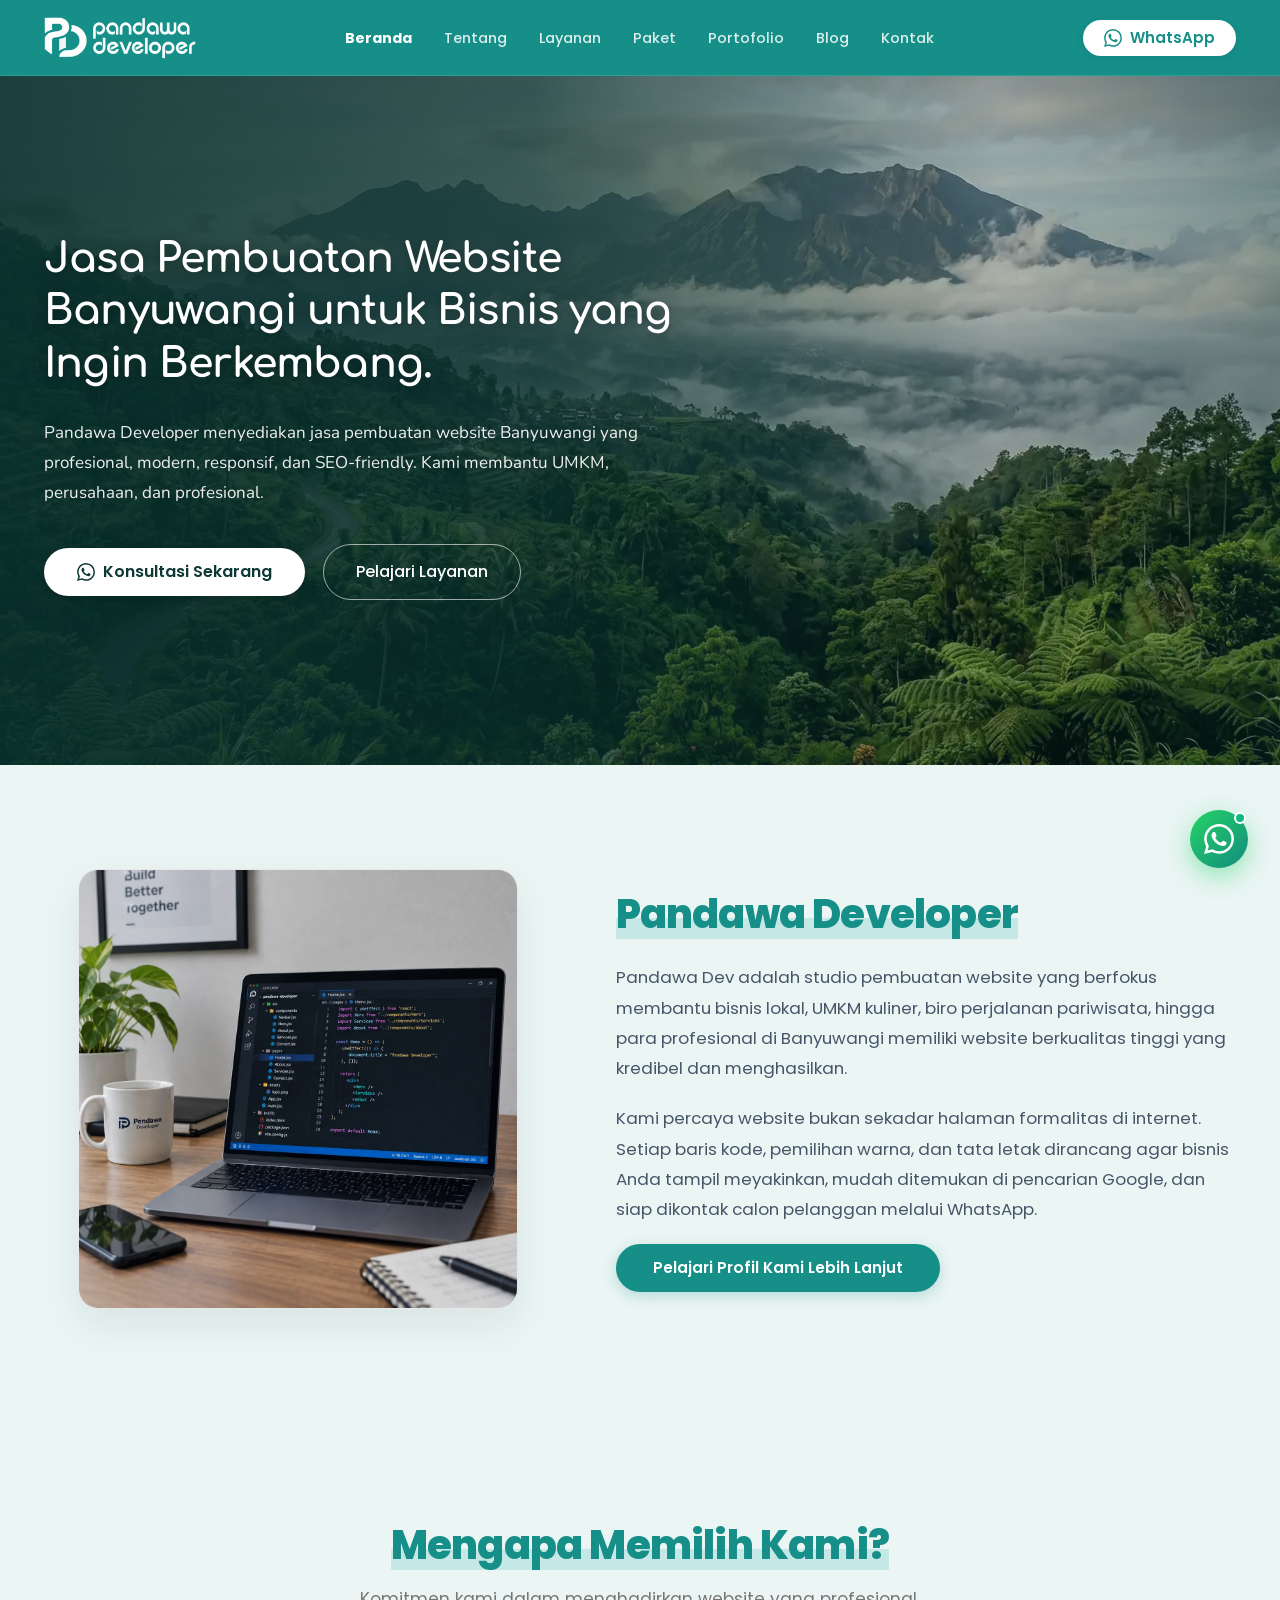
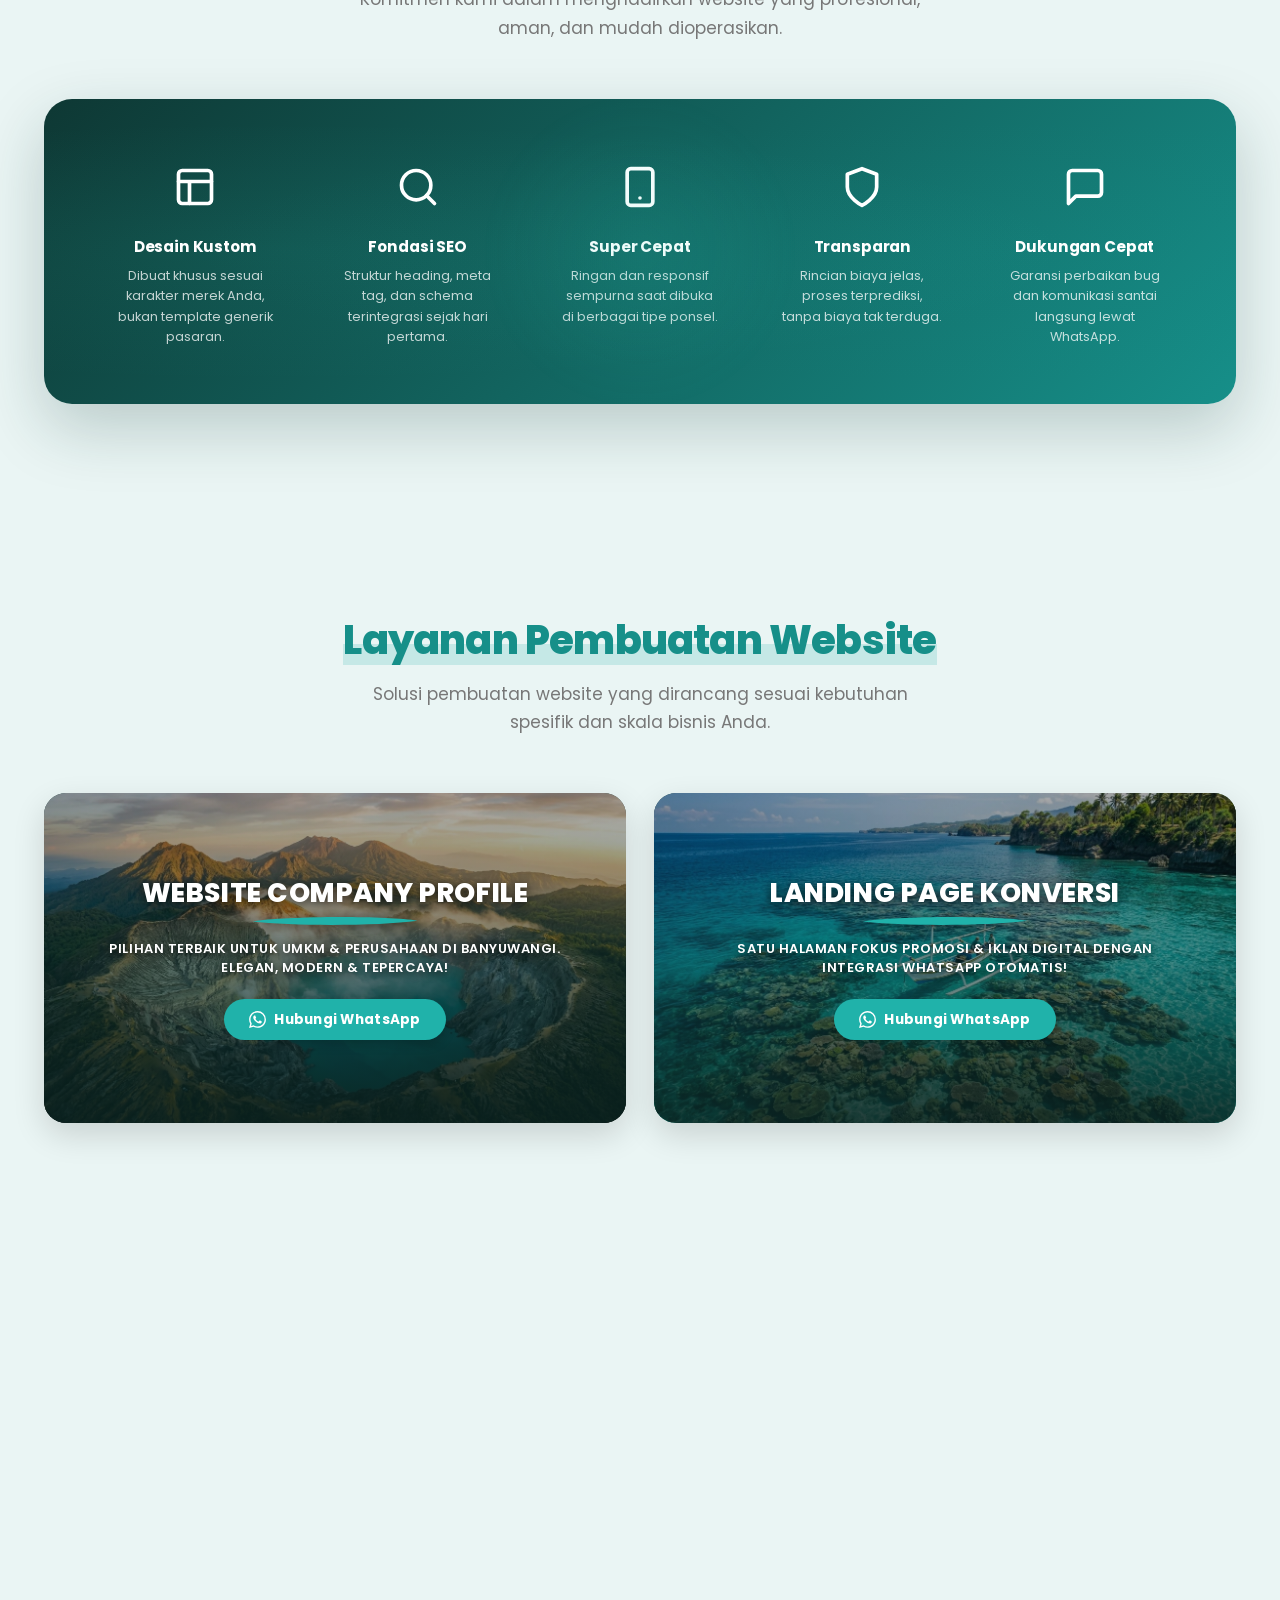
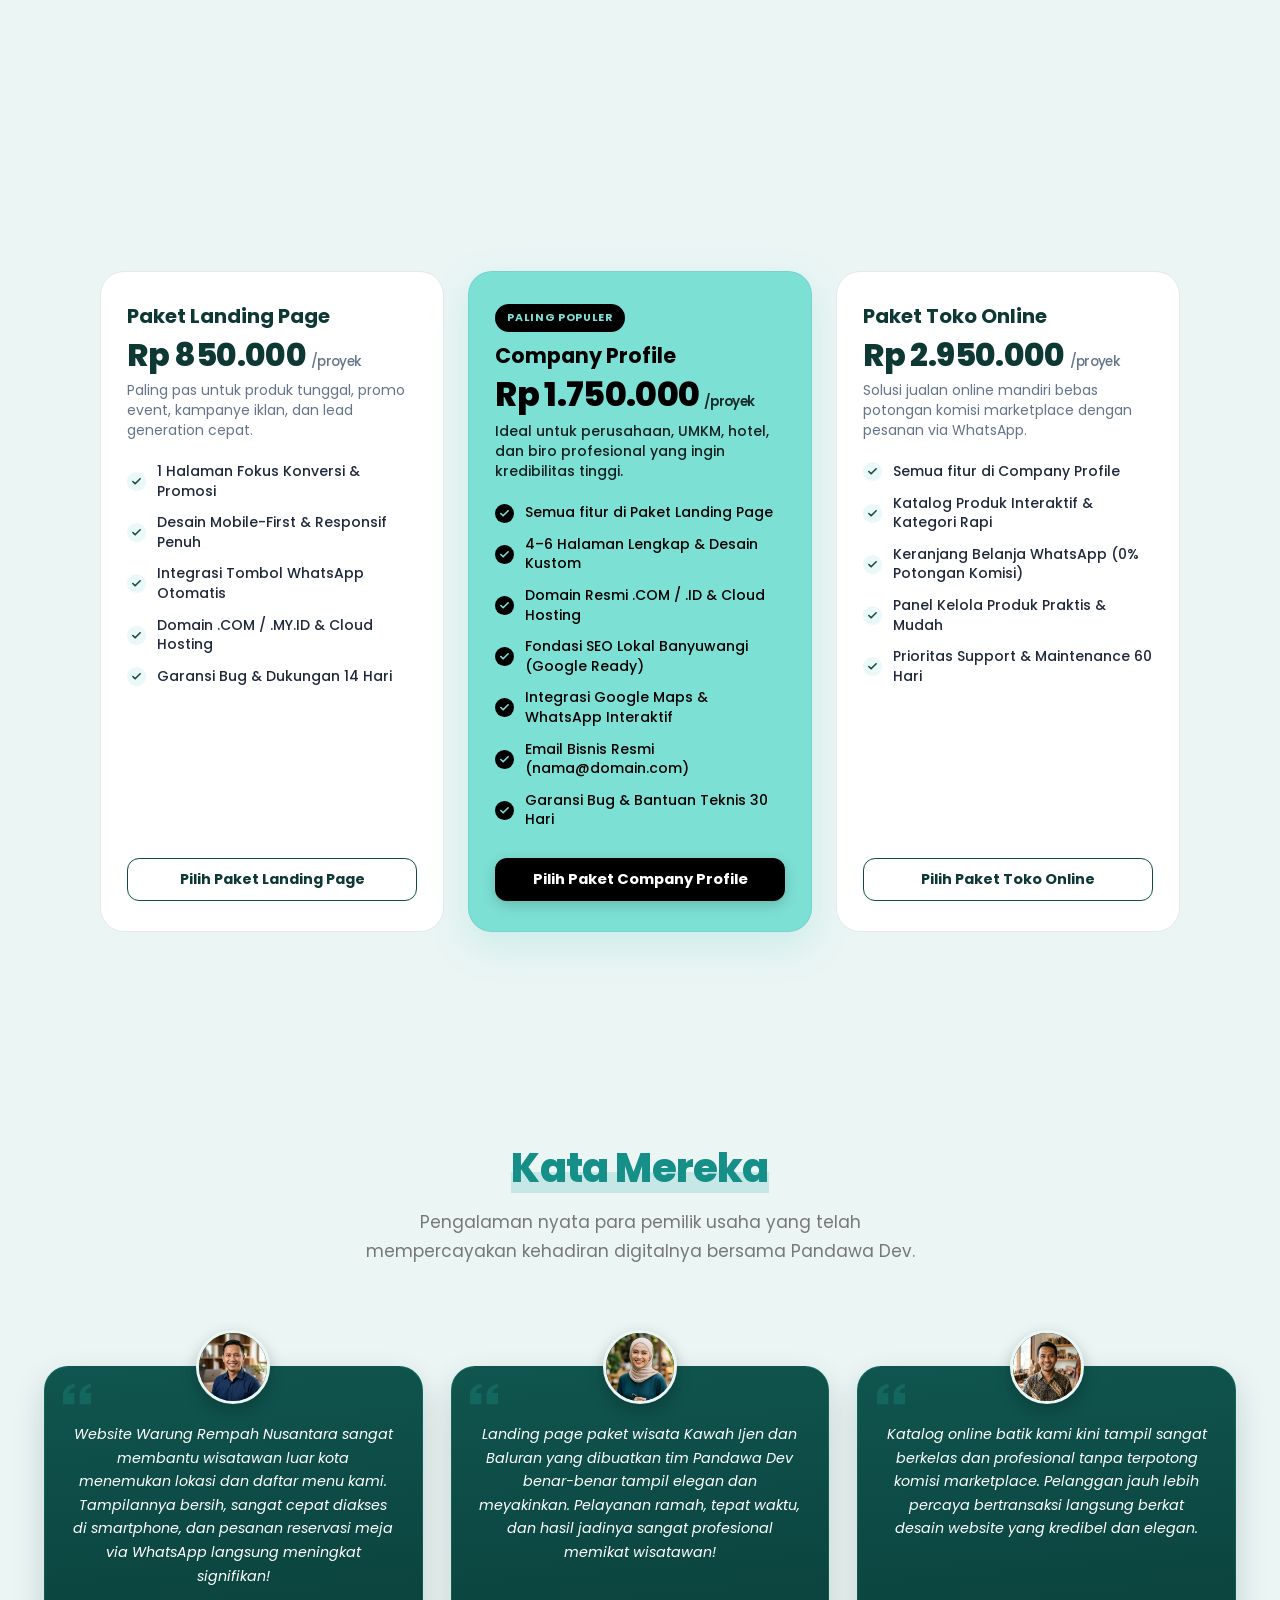
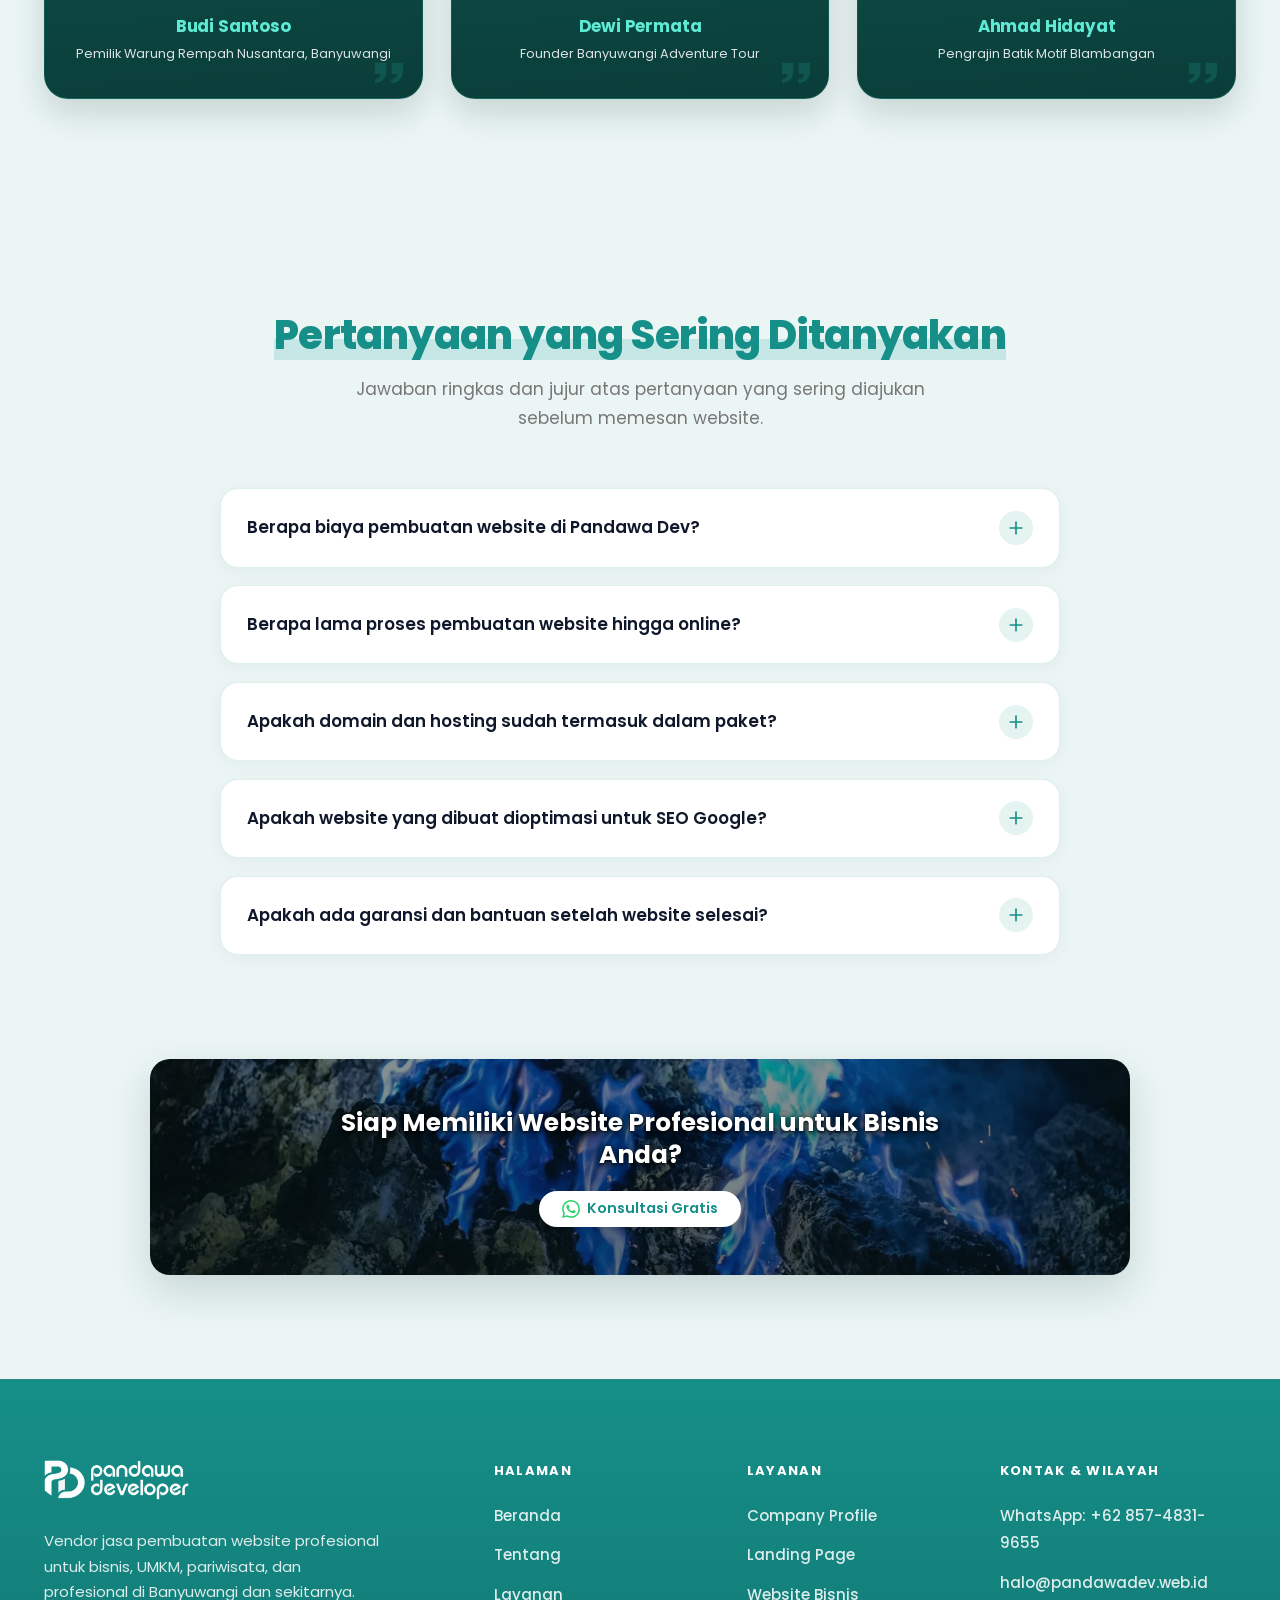
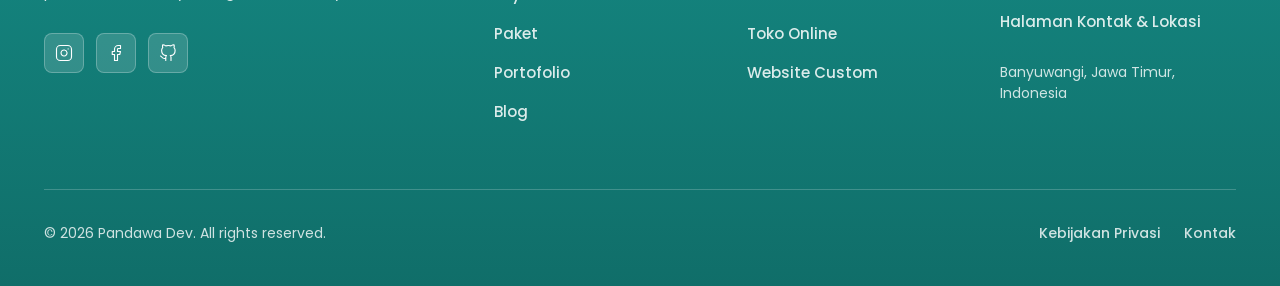
==== index.html @ 67118cea "first commit" ====
<!DOCTYPE html>

<html lang="id">

<head>
  <meta charset="UTF-8">
  <meta name="viewport" content="width=device-width, initial-scale=1.0">

  <!-- Primary Meta Tags -->
  <title>Jasa Pembuatan Website Banyuwangi | Pandawa Developer</title>
  <meta name="description" content="Jasa pembuatan website profesional di Banyuwangi: landing page, company profile, toko online, dan website custom. Cepat, responsif, dan SEO-friendly.">
  <meta name="author" content="Pandawa Developer">
  <link rel="canonical" href="https://pandawadev.web.id/">

  <!-- Open Graph / Facebook / WhatsApp -->
  <meta property="og:type" content="website">
  <meta property="og:url" content="https://pandawadev.web.id/">
  <meta property="og:title" content="Jasa Pembuatan Website Banyuwangi | Pandawa Developer">
  <meta property="og:description" content="Jasa pembuatan website profesional di Banyuwangi: landing page, company profile, toko online, dan website custom. Cepat, responsif, dan SEO-friendly.">
  <meta property="og:image" content="https://pandawadev.web.id/assets/img/og-default.jpg">
  <meta property="og:image:type" content="image/jpeg">
  <meta property="og:image:width" content="1200">
  <meta property="og:image:height" content="630">
  <meta property="og:image:alt" content="Pandawa Developer - jasa pembuatan website di Banyuwangi">
  <meta property="og:site_name" content="Pandawa Developer">
  <meta property="og:locale" content="id_ID">

  <!-- Twitter / X -->
  <meta name="twitter:card" content="summary_large_image">
  <meta name="twitter:title" content="Jasa Pembuatan Website Banyuwangi | Pandawa Developer">
  <meta name="twitter:description" content="Jasa pembuatan website profesional di Banyuwangi: landing page, company profile, toko online, dan website custom. Cepat, responsif, dan SEO-friendly.">
  <meta name="twitter:image" content="https://pandawadev.web.id/assets/img/og-default.jpg">
  <meta name="twitter:image:alt" content="Pandawa Developer - jasa pembuatan website di Banyuwangi">
  <meta name="robots" content="index, follow, max-image-preview:large, max-snippet:-1, max-video-preview:-1">

  <!-- Favicon -->
  <link rel="icon" type="image/png" href="assets/img/logo/favicon.png">
  <link rel="apple-touch-icon" href="assets/img/logo/favicon.png">
  <link rel="shortcut icon" href="favicon.ico">

  <!-- Main CSS -->
  <link rel="stylesheet" href="assets/css/main.css">

  <!-- JSON-LD (satu @graph per halaman) -->
  <script type="application/ld+json">
  {
    "@context": "https://schema.org",
    "@graph": [
      {
        "@type": "ProfessionalService",
        "@id": "https://pandawadev.web.id/#organization",
        "name": "Pandawa Developer",
        "alternateName": "Pandawa Dev",
        "url": "https://pandawadev.web.id/",
        "logo": {
          "@type": "ImageObject",
          "@id": "https://pandawadev.web.id/#logo",
          "url": "https://pandawadev.web.id/assets/img/logo/logo-schema.png",
          "contentUrl": "https://pandawadev.web.id/assets/img/logo/logo-schema.png",
          "width": 512,
          "height": 512
        },
        "image": "https://pandawadev.web.id/assets/img/about.webp",
        "description": "Studio jasa pembuatan website profesional di Banyuwangi: company profile, landing page, dan toko online yang responsif, cepat, dan SEO-friendly.",
        "telephone": "+6285748319655",
        "email": "halo@pandawadev.web.id",
        "priceRange": "Rp 850.000 - Rp 2.950.000",
        "hasMap": "https://maps.app.goo.gl/tY8xszkpeya6heZh7",
        "address": {
          "@type": "PostalAddress",
          "streetAddress": "M6W5+Q7W Gendoh",
          "addressLocality": "Banyuwangi",
          "addressRegion": "Jawa Timur",
          "postalCode": "68468",
          "addressCountry": "ID"
        },
        "geo": {
          "@type": "GeoCoordinates",
          "latitude": -8.303004,
          "longitude": 114.208215
        },
        "areaServed": [
          {
            "@type": "City",
            "name": "Banyuwangi"
          },
          {
            "@type": "AdministrativeArea",
            "name": "Kecamatan Rogojampi"
          },
          {
            "@type": "AdministrativeArea",
            "name": "Kecamatan Genteng"
          },
          {
            "@type": "AdministrativeArea",
            "name": "Kecamatan Glenmore"
          },
          {
            "@type": "AdministrativeArea",
            "name": "Kabupaten Situbondo"
          },
          {
            "@type": "AdministrativeArea",
            "name": "Kabupaten Jember"
          },
          {
            "@type": "State",
            "name": "Jawa Timur"
          },
          {
            "@type": "Country",
            "name": "Indonesia"
          }
        ],
        "openingHoursSpecification": [
          {
            "@type": "OpeningHoursSpecification",
            "dayOfWeek": [
              "Monday",
              "Tuesday",
              "Wednesday",
              "Thursday",
              "Friday",
              "Saturday",
              "Sunday"
            ],
            "opens": "08:00",
            "closes": "21:00"
          }
        ],
        "contactPoint": {
          "@type": "ContactPoint",
          "telephone": "+6285748319655",
          "contactType": "customer service",
          "areaServed": "ID",
          "availableLanguage": "Indonesian",
          "url": "https://wa.me/6285748319655"
        }
      },
      {
        "@type": "WebSite",
        "@id": "https://pandawadev.web.id/#website",
        "url": "https://pandawadev.web.id/",
        "name": "Pandawa Developer",
        "alternateName": "Pandawa Dev",
        "description": "Studio jasa pembuatan website profesional di Banyuwangi.",
        "inLanguage": "id-ID",
        "publisher": {
          "@id": "https://pandawadev.web.id/#organization"
        }
      },
      {
        "@type": "WebPage",
        "@id": "https://pandawadev.web.id/#webpage",
        "url": "https://pandawadev.web.id/",
        "name": "Jasa Pembuatan Website Banyuwangi | Pandawa Developer",
        "description": "Jasa pembuatan website profesional di Banyuwangi: landing page, company profile, toko online, dan website custom. Cepat, responsif, dan SEO-friendly.",
        "inLanguage": "id-ID",
        "isPartOf": {
          "@id": "https://pandawadev.web.id/#website"
        },
        "about": {
          "@id": "https://pandawadev.web.id/#organization"
        },
        "primaryImageOfPage": {
          "@type": "ImageObject",
          "url": "https://pandawadev.web.id/assets/img/og-default.jpg",
          "width": 1200,
          "height": 630
        }
      },
      {
        "@type": "FAQPage",
        "@id": "https://pandawadev.web.id/#faq",
        "isPartOf": {
          "@id": "https://pandawadev.web.id/#webpage"
        },
        "mainEntityOfPage": {
          "@id": "https://pandawadev.web.id/#webpage"
        },
        "mainEntity": [
          {
            "@type": "Question",
            "name": "Berapa biaya pembuatan website di Pandawa Dev?",
            "acceptedAnswer": {
              "@type": "Answer",
              "text": "Biaya disesuaikan dengan jenis website yang Anda butuhkan. Paket Landing Page mulai dari Rp 850.000, Company Profile mulai dari Rp 1.750.000, dan Toko Online mulai dari Rp 2.950.000. Kami selalu memberikan rincian harga yang transparan tanpa biaya tersembunyi."
            }
          },
          {
            "@type": "Question",
            "name": "Berapa lama proses pembuatan website hingga online?",
            "acceptedAnswer": {
              "@type": "Answer",
              "text": "Untuk Landing Page rata-rata membutuhkan waktu 3 hingga 5 hari kerja. Untuk Company Profile dan Toko Online berkisar antara 7 hingga 14 hari kerja, bergantung pada kelengkapan materi dan foto dari pihak klien."
            }
          },
          {
            "@type": "Question",
            "name": "Apakah domain dan hosting sudah termasuk dalam paket?",
            "acceptedAnswer": {
              "@type": "Answer",
              "text": "Ya, seluruh paket pembuatan website di Pandawa Dev sudah termasuk biaya pendaftaran nama domain resmi (.com / .my.id / .id) serta server hosting cepat dan sertifikat keamanan SSL gratis untuk tahun pertama."
            }
          },
          {
            "@type": "Question",
            "name": "Apakah website yang dibuat dioptimasi untuk SEO Google?",
            "acceptedAnswer": {
              "@type": "Answer",
              "text": "Tentu. Setiap website dibangun dengan kode semantik bersih, URL ramah mesin pencari, heading yang terstruktur, dan schema data LocalBusiness sehingga siap diindeks dan bersaing di pencarian Google Banyuwangi."
            }
          },
          {
            "@type": "Question",
            "name": "Apakah ada garansi dan bantuan setelah website selesai?",
            "acceptedAnswer": {
              "@type": "Answer",
              "text": "Ada. Kami menyediakan masa garansi perbaikan bug dan pendampingan teknis gratis setelah website dipublikasikan. Jika ada kendala, Anda bisa langsung menghubungi kami via WhatsApp untuk penyelesaian cepat."
            }
          }
        ]
      }
    ]
  }
  </script>
</head>

<body>

<header>

    <nav class="navbar navbar-teal" id="navbar" role="navigation" aria-label="Navigasi utama">

      <div class="container navbar-inner">

        <a href="/" class="navbar-logo" aria-label="Pandawa Developer - Beranda">

          <img src="assets/img/logo/logo.png" alt="Pandawa Developer" class="navbar-logo-img" width="152" height="42">

        </a>

        <div class="navbar-nav">
        <a href="/" class="active">Beranda</a>
        <a href="/tentang/">Tentang</a>
        <a href="/layanan/">Layanan</a>
        <a href="/paket/">Paket</a>
        <a href="/portofolio/">Portofolio</a>
        <a href="/blog/">Blog</a>
        <a href="/kontak/">Kontak</a>
      </div>

        <div class="navbar-cta">

          <a href="https://wa.me/6285748319655?text=Halo%20Pandawa%20Dev%2C%20saya%20ingin%20konsultasi%20pembuatan%20website."

            class="btn-pill-white" id="cta-navbar" data-wa="navbar" target="_blank" rel="noopener"><svg width="18"

              height="18" viewBox="0 0 24 24" fill="currentColor" aria-hidden="true">

              <path

                d="M17.472 14.382c-.297-.149-1.758-.867-2.03-.967-.273-.099-.471-.148-.67.15-.197.297-.767.966-.94 1.164-.173.199-.347.223-.644.075-.297-.15-1.255-.463-2.39-1.475-.883-.788-1.48-1.761-1.653-2.059-.173-.297-.018-.458.13-.606.134-.133.298-.347.446-.52.149-.174.198-.298.298-.497.099-.198.05-.371-.025-.52-.075-.149-.669-1.612-.916-2.207-.242-.579-.487-.5-.669-.51-.173-.008-.371-.01-.57-.01-.198 0-.52.074-.792.372-.272.297-1.04 1.016-1.04 2.479 0 1.462 1.065 2.875 1.213 3.074.149.198 2.096 3.2 5.077 4.487.709.306 1.262.489 1.694.625.712.227 1.36.195 1.871.118.571-.085 1.758-.719 2.006-1.413.248-.694.248-1.289.173-1.413-.074-.124-.272-.198-.57-.347m-5.421 7.403h-.004a9.87 9.87 0 01-5.031-1.378l-.361-.214-3.741.982.998-3.648-.235-.374a9.86 9.86 0 01-1.51-5.26c.001-5.45 4.436-9.884 9.888-9.884 2.64 0 5.122 1.03 6.988 2.898a9.825 9.825 0 012.893 6.994c-.003 5.45-4.437 9.884-9.885 9.884m8.413-18.297A11.815 11.815 0 0012.05 0C5.495 0 .16 5.335.157 11.892c0 2.096.547 4.142 1.588 5.945L.057 24l6.305-1.654a11.882 11.882 0 005.683 1.448h.005c6.554 0 11.89-5.335 11.893-11.893a11.821 11.821 0 00-3.48-8.413z" />

            </svg><span>WhatsApp</span></a>

          <button class="navbar-toggle" id="navbar-toggle" aria-expanded="false" aria-controls="navbar-mobile"

            aria-label="Buka menu">

            <svg width="24" height="24" viewBox="0 0 24 24" fill="none" stroke="currentColor" stroke-width="2"

              stroke-linecap="round" stroke-linejoin="round">

              <line x1="3" y1="6" x2="21" y2="6" />

              <line x1="3" y1="12" x2="21" y2="12" />

              <line x1="3" y1="18" x2="21" y2="18" />

            </svg>

          </button>

        </div>

      </div>

    </nav>

    <div class="navbar-mobile" id="navbar-mobile" aria-hidden="true">

      <div class="navbar-mobile-header">

        <a href="/" class="navbar-mobile-brand" aria-label="Pandawa Developer">

          <img src="assets/img/logo/logo.png" alt="Pandawa Developer" class="navbar-mobile-logo" width="140"

            height="38">

        </a>

        <button type="button" class="navbar-mobile-close" id="navbarMobileClose" aria-label="Tutup menu">

          <svg width="24" height="24" viewBox="0 0 24 24" fill="none" stroke="currentColor" stroke-width="2.5"

            stroke-linecap="round" stroke-linejoin="round">

            <line x1="18" y1="6" x2="6" y2="18" />

            <line x1="6" y1="6" x2="18" y2="18" />

          </svg>

        </button>

      </div>

<nav class="navbar-mobile-nav" aria-label="Navigasi Menu Mobile">

        <div class="navbar-mobile-item">

          <a href="/" class="navbar-mobile-link active">Beranda</a>

        </div>

        <div class="navbar-mobile-item">

          <a href="/tentang/" class="navbar-mobile-link ">Tentang</a>

        </div>

        <div class="navbar-mobile-item has-dropdown">

          <a href="/layanan/" class="navbar-mobile-link ">

            <span>Layanan</span>

            <svg class="navbar-mobile-chevron" width="18" height="18" viewBox="0 0 24 24" fill="none"

              stroke="currentColor" stroke-width="2.5" stroke-linecap="round" stroke-linejoin="round">

              <polyline points="6 9 12 15 18 9" />

            </svg>

          </a>

          <div class="navbar-mobile-submenu">

            <a href="/layanan/#company-profile" class="navbar-mobile-sublink">Company Profile</a>

            <a href="/layanan/#landing-page" class="navbar-mobile-sublink">Landing Page</a>

            <a href="/layanan/#website-bisnis" class="navbar-mobile-sublink">Website Bisnis</a>

            <a href="/layanan/#toko-online" class="navbar-mobile-sublink">Toko Online</a>

            <a href="/layanan/#custom" class="navbar-mobile-sublink">Website Custom</a>

          </div>

        </div>

        <div class="navbar-mobile-item">
          <a href="/paket/" class="navbar-mobile-link">Paket</a>
        </div>
        <div class="navbar-mobile-item">
          <a href="/portofolio/" class="navbar-mobile-link">Portofolio</a>
        </div>
        <div class="navbar-mobile-item">
          <a href="/blog/" class="navbar-mobile-link">Blog</a>
        </div>
        <div class="navbar-mobile-item">
          <a href="/kontak/" class="navbar-mobile-link">Kontak</a>
        </div>
      </nav>

      <div class="navbar-mobile-footer">

        <a href="https://wa.me/6285748319655?text=Halo%20Pandawa%20Dev%2C%20saya%20ingin%20konsultasi%20pembuatan%20website."

          class="navbar-mobile-cta" target="_blank" rel="noopener">

          <svg width="20" height="20" viewBox="0 0 24 24" fill="currentColor" aria-hidden="true">

            <path

              d="M17.472 14.382c-.297-.149-1.758-.867-2.03-.967-.273-.099-.471-.148-.67.15-.197.297-.767.966-.94 1.164-.173.199-.347.223-.644.075-.297-.15-1.255-.463-2.39-1.475-.883-.788-1.48-1.761-1.653-2.059-.173-.297-.018-.458.13-.606.134-.133.298-.347.446-.52.149-.174.198-.298.298-.497.099-.198.05-.371-.025-.52-.075-.149-.669-1.612-.916-2.207-.242-.579-.487-.5-.669-.51-.173-.008-.371-.01-.57-.01-.198 0-.52.074-.792.372-.272.297-1.04 1.016-1.04 2.479 0 1.462 1.065 2.875 1.213 3.074.149.198 2.096 3.2 5.077 4.487.709.306 1.262.489 1.694.625.712.227 1.36.195 1.871.118.571-.085 1.758-.719 2.006-1.413.248-.694.248-1.289.173-1.413-.074-.124-.272-.198-.57-.347m-5.421 7.403h-.004a9.87 9.87 0 01-5.031-1.378l-.361-.214-3.741.982.998-3.648-.235-.374a9.86 9.86 0 01-1.51-5.26c.001-5.45 4.436-9.884 9.888-9.884 2.64 0 5.122 1.03 6.988 2.898a9.825 9.825 0 012.893 6.994c-.003 5.45-4.437 9.884-9.885 9.884m8.413-18.297A11.815 11.815 0 0012.05 0C5.495 0 .16 5.335.157 11.892c0 2.096.547 4.142 1.588 5.945L.057 24l6.305-1.654a11.882 11.882 0 005.683 1.448h.005c6.554 0 11.89-5.335 11.893-11.893a11.821 11.821 0 00-3.48-8.413z" />

          </svg>

          <span>WhatsApp</span>

        </a>

      </div>

    </div>

  </header>

<main id="main-content">

<!-- 1. HERO SECTION (REFERENCE DESIGN STYLE) -->

    <section class="hero-vendor-style" aria-label="Hero Beranda">

      <video class="hero-video-bg" id="heroBackgroundVideo" autoplay loop muted playsinline
        poster="assets/img/tentang-hero.webp">
        <source src="assets/img/website/background.mp4" type="video/mp4">
      </video>

      <div class="hero-video-overlay"></div>

      <div class="container hero-content-relative">

        <h1 class="hero-vendor-title reveal">Jasa Pembuatan Website Banyuwangi untuk Bisnis yang Ingin Berkembang.</h1>

        <p class="hero-vendor-desc reveal reveal-delay-1">Pandawa Developer menyediakan jasa pembuatan website

          Banyuwangi yang profesional, modern, responsif, dan SEO-friendly. Kami membantu UMKM, perusahaan, dan

          profesional.</p>

        <div class="hero-vendor-actions reveal reveal-delay-2">

          <a href="https://wa.me/6285748319655?text=Halo%20Pandawa%20Dev%2C%20saya%20ingin%20konsultasi%20pembuatan%20website." class="btn-pill-white" id="cta-hero-primary" target="_blank" rel="noopener">
            <svg width="18" height="18" viewBox="0 0 24 24" fill="currentColor" aria-hidden="true"><path d="M17.472 14.382c-.297-.149-1.758-.867-2.03-.967-.273-.099-.471-.148-.67.15-.197.297-.767.966-.94 1.164-.173.199-.347.223-.644.075-.297-.15-1.255-.463-2.39-1.475-.883-.788-1.48-1.761-1.653-2.059-.173-.297-.018-.458.13-.606.134-.133.298-.347.446-.52.149-.174.198-.298.298-.497.099-.198.05-.371-.025-.52-.075-.149-.669-1.612-.916-2.207-.242-.579-.487-.5-.669-.51-.173-.008-.371-.01-.57-.01-.198 0-.52.074-.792.372-.272.297-1.04 1.016-1.04 2.479 0 1.462 1.065 2.875 1.213 3.074.149.198 2.096 3.2 5.077 4.487.709.306 1.262.489 1.694.625.712.227 1.36.195 1.871.118.571-.085 1.758-.719 2.006-1.413.248-.694.248-1.289.173-1.413-.074-.124-.272-.198-.57-.347m-5.421 7.403h-.004a9.87 9.87 0 01-5.031-1.378l-.361-.214-3.741.982.998-3.648-.235-.374a9.86 9.86 0 01-1.51-5.26c.001-5.45 4.436-9.884 9.888-9.884 2.64 0 5.122 1.03 6.988 2.898a9.825 9.825 0 012.893 6.994c-.003 5.45-4.437 9.884-9.885 9.884m8.413-18.297A11.815 11.815 0 0012.05 0C5.495 0 .16 5.335.157 11.892c0 2.096.547 4.142 1.588 5.945L.057 24l6.305-1.654a11.882 11.882 0 005.683 1.448h.005c6.554 0 11.89-5.335 11.893-11.893a11.821 11.821 0 00-3.48-8.413z"/></svg>
            <span>Konsultasi Sekarang</span>
          </a>

          <a href="/layanan/" class="btn-pill-outline-white" id="cta-hero-secondary">Pelajari Layanan</a>

        </div>

      </div>

    </section>

<!-- 2. ABOUT / INTRO SECTION -->

    <section class="section" id="tentang" aria-labelledby="about-vendor-heading">

      <div class="container">

        <div class="about-vendor-grid">

          <div class="about-vendor-img-box reveal">

            <img src="assets/img/about.webp" alt="Pandawa Developer Studio Pembuatan Website Banyuwangi" width="600" height="600"

              loading="lazy">

          </div>

          <div class="reveal reveal-delay-1">

            <h2 class="why-heading about-heading" id="about-vendor-heading">Pandawa <span class="why-heading-accent">Developer</span></h2>

            <p class="about-vendor-p">Pandawa Dev adalah studio pembuatan website yang berfokus membantu bisnis lokal,

              UMKM kuliner, biro perjalanan pariwisata, hingga para profesional di Banyuwangi memiliki website

              berkualitas tinggi yang kredibel dan menghasilkan.</p>

            <p class="about-vendor-p">Kami percaya website bukan sekadar halaman formalitas di internet. Setiap baris

              kode, pemilihan warna, dan tata letak dirancang agar bisnis Anda tampil meyakinkan, mudah ditemukan di

              pencarian Google, dan siap dikontak calon pelanggan melalui WhatsApp.</p>

            <a href="/tentang/" class="btn-pill-dark">Pelajari Profil Kami Lebih Lanjut</a>

          </div>

        </div>

      </div>

    </section>

<!-- 3. MENGAPA MEMILIH KAMI? (DARK TEAL 5-ITEM CONTAINER) -->

    <section class="section section-bg-off" id="keunggulan" aria-labelledby="why-vendor-heading">

      <div class="container">

        <div class="section-header center reveal">

          <h2 class="why-heading" id="why-vendor-heading">Mengapa Memilih <span class="why-heading-accent">Kami?</span></h2>

          <p class="section-subtitle">Komitmen kami dalam menghadirkan website yang profesional, aman, dan mudah

            dioperasikan.</p>

        </div>

<!-- 5 Horizontal Features in Deep Teal Card -->

        <div class="vendor-features-container reveal reveal-delay-1">

<div class="vendor-feature-item">

            <div class="vendor-feature-icon">

              <svg viewBox="0 0 24 24" fill="none" stroke="currentColor" stroke-width="2" stroke-linecap="round"

                stroke-linejoin="round">

                <rect x="3" y="3" width="18" height="18" rx="2" />

                <path d="M3 9h18M9 21V9" />

              </svg>

            </div>

            <div class="vendor-feature-title">Desain Kustom</div>

            <div class="vendor-feature-desc">Dibuat khusus sesuai karakter merek Anda, bukan template generik pasaran.

            </div>

          </div>

<div class="vendor-feature-item">

            <div class="vendor-feature-icon">

              <svg viewBox="0 0 24 24" fill="none" stroke="currentColor" stroke-width="2" stroke-linecap="round"

                stroke-linejoin="round">

                <circle cx="11" cy="11" r="8" />

                <line x1="21" y1="21" x2="16.65" y2="16.65" />

              </svg>

            </div>

            <div class="vendor-feature-title">Fondasi SEO</div>

            <div class="vendor-feature-desc">Struktur heading, meta tag, dan schema terintegrasi sejak hari pertama.

            </div>

          </div>

<div class="vendor-feature-item">

            <div class="vendor-feature-icon">

              <svg viewBox="0 0 24 24" fill="none" stroke="currentColor" stroke-width="2" stroke-linecap="round"

                stroke-linejoin="round">

                <rect x="5" y="2" width="14" height="20" rx="2" />

                <line x1="12" y1="18" x2="12" y2="18" />

              </svg>

            </div>

            <div class="vendor-feature-title">Super Cepat</div>

            <div class="vendor-feature-desc">Ringan dan responsif sempurna saat dibuka di berbagai tipe ponsel.</div>

          </div>

<div class="vendor-feature-item">

            <div class="vendor-feature-icon">

              <svg viewBox="0 0 24 24" fill="none" stroke="currentColor" stroke-width="2" stroke-linecap="round"

                stroke-linejoin="round">

                <path d="M12 22s8-4 8-10V5l-8-3-8 3v7c0 6 8 10 8 10z" />

              </svg>

            </div>

            <div class="vendor-feature-title">Transparan</div>

            <div class="vendor-feature-desc">Rincian biaya jelas, proses terprediksi, tanpa biaya tak terduga.</div>

          </div>

<div class="vendor-feature-item">

            <div class="vendor-feature-icon">

              <svg viewBox="0 0 24 24" fill="none" stroke="currentColor" stroke-width="2" stroke-linecap="round"

                stroke-linejoin="round">

                <path d="M21 15a2 2 0 0 1-2 2H7l-4 4V5a2 2 0 0 1 2-2h14a2 2 0 0 1 2 2z" />

              </svg>

            </div>

            <div class="vendor-feature-title">Dukungan Cepat</div>

            <div class="vendor-feature-desc">Garansi perbaikan bug dan komunikasi santai langsung lewat WhatsApp.</div>

          </div>

</div>

      </div>

    </section>

<!-- 4. LAYANAN UTAMA KAMI (4 SERVICE CARDS GRID) -->

    <section class="section" id="layanan" aria-labelledby="services-vendor-heading">

      <div class="container">

        <div class="section-header center reveal">

<h2 class="why-heading" id="services-vendor-heading">Layanan Pembuatan <span class="why-heading-accent">Website</span></h2>

<p class="section-subtitle">Solusi pembuatan website yang dirancang sesuai kebutuhan spesifik dan skala bisnis

            Anda.</p>

        </div>

        <div class="services-banner-grid">

          <!-- Service 1: Company Profile -->
          <article class="service-banner-card reveal">
            <img src="assets/img/service-company.webp" alt="Website Company Profile Banyuwangi" class="service-banner-bg" loading="lazy">
            <div class="service-banner-overlay"></div>
            <div class="service-banner-content">
              <h3 class="service-banner-title">WEBSITE COMPANY PROFILE</h3>
              <svg class="service-banner-brush" viewBox="0 0 220 18" fill="none" xmlns="http://www.w3.org/2000/svg" aria-hidden="true">
                <path d="M4 11C40 4 175 3 216 10C165 17 55 17 4 11Z" fill="#20B2AA"/>
              </svg>
              <p class="service-banner-desc">PILIHAN TERBAIK UNTUK UMKM &amp; PERUSAHAAN DI BANYUWANGI. ELEGAN, MODERN &amp; TEPERCAYA!</p>
              <a href="https://wa.me/6285748319655?text=Halo%20Pandawa%20Dev%2C%20saya%20tertarik%20dengan%20layanan%20Website%20Company%20Profile." class="service-banner-btn" target="_blank" rel="noopener">
                <svg width="18" height="18" viewBox="0 0 24 24" fill="currentColor" aria-hidden="true"><path d="M17.472 14.382c-.297-.149-1.758-.867-2.03-.967-.273-.099-.471-.148-.67.15-.197.297-.767.966-.94 1.164-.173.199-.347.223-.644.075-.297-.15-1.255-.463-2.39-1.475-.883-.788-1.48-1.761-1.653-2.059-.173-.297-.018-.458.13-.606.134-.133.298-.347.446-.52.149-.174.198-.298.298-.497.099-.198.05-.371-.025-.52-.075-.149-.669-1.612-.916-2.207-.242-.579-.487-.5-.669-.51-.173-.008-.371-.01-.57-.01-.198 0-.52.074-.792.372-.272.297-1.04 1.016-1.04 2.479 0 1.462 1.065 2.875 1.213 3.074.149.198 2.096 3.2 5.077 4.487.709.306 1.262.489 1.694.625.712.227 1.36.195 1.871.118.571-.085 1.758-.719 2.006-1.413.248-.694.248-1.289.173-1.413-.074-.124-.272-.198-.57-.347m-5.421 7.403h-.004a9.87 9.87 0 01-5.031-1.378l-.361-.214-3.741.982.998-3.648-.235-.374a9.86 9.86 0 01-1.51-5.26c.001-5.45 4.436-9.884 9.888-9.884 2.64 0 5.122 1.03 6.988 2.898a9.825 9.825 0 012.893 6.994c-.003 5.45-4.437 9.884-9.885 9.884m8.413-18.297A11.815 11.815 0 0012.05 0C5.495 0 .16 5.335.157 11.892c0 2.096.547 4.142 1.588 5.945L.057 24l6.305-1.654a11.882 11.882 0 005.683 1.448h.005c6.554 0 11.89-5.335 11.893-11.893a11.821 11.821 0 00-3.48-8.413z"/></svg>
                <span>Hubungi WhatsApp</span>
              </a>
            </div>
          </article>

          <!-- Service 2: Landing Page -->
          <article class="service-banner-card reveal reveal-delay-1">
            <img src="assets/img/service-landing.webp" alt="Landing Page Konversi Banyuwangi" class="service-banner-bg" loading="lazy">
            <div class="service-banner-overlay"></div>
            <div class="service-banner-content">
              <h3 class="service-banner-title">LANDING PAGE KONVERSI</h3>
              <svg class="service-banner-brush" viewBox="0 0 220 18" fill="none" xmlns="http://www.w3.org/2000/svg" aria-hidden="true">
                <path d="M4 11C40 4 175 3 216 10C165 17 55 17 4 11Z" fill="#20B2AA"/>
              </svg>
              <p class="service-banner-desc">SATU HALAMAN FOKUS PROMOSI &amp; IKLAN DIGITAL DENGAN INTEGRASI WHATSAPP OTOMATIS!</p>
              <a href="https://wa.me/6285748319655?text=Halo%20Pandawa%20Dev%2C%20saya%20tertarik%20dengan%20layanan%20Landing%20Page%20Konversi." class="service-banner-btn" target="_blank" rel="noopener">
                <svg width="18" height="18" viewBox="0 0 24 24" fill="currentColor" aria-hidden="true"><path d="M17.472 14.382c-.297-.149-1.758-.867-2.03-.967-.273-.099-.471-.148-.67.15-.197.297-.767.966-.94 1.164-.173.199-.347.223-.644.075-.297-.15-1.255-.463-2.39-1.475-.883-.788-1.48-1.761-1.653-2.059-.173-.297-.018-.458.13-.606.134-.133.298-.347.446-.52.149-.174.198-.298.298-.497.099-.198.05-.371-.025-.52-.075-.149-.669-1.612-.916-2.207-.242-.579-.487-.5-.669-.51-.173-.008-.371-.01-.57-.01-.198 0-.52.074-.792.372-.272.297-1.04 1.016-1.04 2.479 0 1.462 1.065 2.875 1.213 3.074.149.198 2.096 3.2 5.077 4.487.709.306 1.262.489 1.694.625.712.227 1.36.195 1.871.118.571-.085 1.758-.719 2.006-1.413.248-.694.248-1.289.173-1.413-.074-.124-.272-.198-.57-.347m-5.421 7.403h-.004a9.87 9.87 0 01-5.031-1.378l-.361-.214-3.741.982.998-3.648-.235-.374a9.86 9.86 0 01-1.51-5.26c.001-5.45 4.436-9.884 9.888-9.884 2.64 0 5.122 1.03 6.988 2.898a9.825 9.825 0 012.893 6.994c-.003 5.45-4.437 9.884-9.885 9.884m8.413-18.297A11.815 11.815 0 0012.05 0C5.495 0 .16 5.335.157 11.892c0 2.096.547 4.142 1.588 5.945L.057 24l6.305-1.654a11.882 11.882 0 005.683 1.448h.005c6.554 0 11.89-5.335 11.893-11.893a11.821 11.821 0 00-3.48-8.413z"/></svg>
                <span>Hubungi WhatsApp</span>
              </a>
            </div>
          </article>

          <!-- Service 3: Toko Online -->
          <article class="service-banner-card reveal reveal-delay-2">
            <img src="assets/img/service-ecommerce.webp" alt="Website Toko Online Banyuwangi" class="service-banner-bg" loading="lazy">
            <div class="service-banner-overlay"></div>
            <div class="service-banner-content">
              <h3 class="service-banner-title">WEBSITE TOKO ONLINE</h3>
              <svg class="service-banner-brush" viewBox="0 0 220 18" fill="none" xmlns="http://www.w3.org/2000/svg" aria-hidden="true">
                <path d="M4 11C40 4 175 3 216 10C165 17 55 17 4 11Z" fill="#20B2AA"/>
              </svg>
              <p class="service-banner-desc">KATALOG PRODUK INTERAKTIF &amp; SISTEM ORDER WHATSAPP BEBAS POTONGAN KOMISI MARKETPLACE!</p>
              <a href="https://wa.me/6285748319655?text=Halo%20Pandawa%20Dev%2C%20saya%20tertarik%20dengan%20layanan%20Website%20Toko%20Online." class="service-banner-btn" target="_blank" rel="noopener">
                <svg width="18" height="18" viewBox="0 0 24 24" fill="currentColor" aria-hidden="true"><path d="M17.472 14.382c-.297-.149-1.758-.867-2.03-.967-.273-.099-.471-.148-.67.15-.197.297-.767.966-.94 1.164-.173.199-.347.223-.644.075-.297-.15-1.255-.463-2.39-1.475-.883-.788-1.48-1.761-1.653-2.059-.173-.297-.018-.458.13-.606.134-.133.298-.347.446-.52.149-.174.198-.298.298-.497.099-.198.05-.371-.025-.52-.075-.149-.669-1.612-.916-2.207-.242-.579-.487-.5-.669-.51-.173-.008-.371-.01-.57-.01-.198 0-.52.074-.792.372-.272.297-1.04 1.016-1.04 2.479 0 1.462 1.065 2.875 1.213 3.074.149.198 2.096 3.2 5.077 4.487.709.306 1.262.489 1.694.625.712.227 1.36.195 1.871.118.571-.085 1.758-.719 2.006-1.413.248-.694.248-1.289.173-1.413-.074-.124-.272-.198-.57-.347m-5.421 7.403h-.004a9.87 9.87 0 01-5.031-1.378l-.361-.214-3.741.982.998-3.648-.235-.374a9.86 9.86 0 01-1.51-5.26c.001-5.45 4.436-9.884 9.888-9.884 2.64 0 5.122 1.03 6.988 2.898a9.825 9.825 0 012.893 6.994c-.003 5.45-4.437 9.884-9.885 9.884m8.413-18.297A11.815 11.815 0 0012.05 0C5.495 0 .16 5.335.157 11.892c0 2.096.547 4.142 1.588 5.945L.057 24l6.305-1.654a11.882 11.882 0 005.683 1.448h.005c6.554 0 11.89-5.335 11.893-11.893a11.821 11.821 0 00-3.48-8.413z"/></svg>
                <span>Hubungi WhatsApp</span>
              </a>
            </div>
          </article>

          <!-- Service 4: Custom Trip Explore -> Custom & Sistem Web -->
          <article class="service-banner-card reveal reveal-delay-3">
            <img src="assets/img/service-custom.webp" alt="Website Custom & Sistem Web Banyuwangi" class="service-banner-bg" loading="lazy">
            <div class="service-banner-overlay"></div>
            <div class="service-banner-content">
              <h3 class="service-banner-title">CUSTOM &amp; SISTEM WEB</h3>
              <svg class="service-banner-brush" viewBox="0 0 220 18" fill="none" xmlns="http://www.w3.org/2000/svg" aria-hidden="true">
                <path d="M4 11C40 4 175 3 216 10C165 17 55 17 4 11Z" fill="#20B2AA"/>
              </svg>
              <p class="service-banner-desc">SISTEM RESERVASI WISATA, DIREKTORI BISNIS &amp; WEB APLIKASI KUSTOM 100% SESUAI KEBUTUHAN ANDA!</p>
              <a href="https://wa.me/6285748319655?text=Halo%20Pandawa%20Dev%2C%20saya%20ingin%20konsultasi%20layanan%20Website%20Custom%20%26%20Sistem." class="service-banner-btn" target="_blank" rel="noopener">
                <svg width="18" height="18" viewBox="0 0 24 24" fill="currentColor" aria-hidden="true"><path d="M17.472 14.382c-.297-.149-1.758-.867-2.03-.967-.273-.099-.471-.148-.67.15-.197.297-.767.966-.94 1.164-.173.199-.347.223-.644.075-.297-.15-1.255-.463-2.39-1.475-.883-.788-1.48-1.761-1.653-2.059-.173-.297-.018-.458.13-.606.134-.133.298-.347.446-.52.149-.174.198-.298.298-.497.099-.198.05-.371-.025-.52-.075-.149-.669-1.612-.916-2.207-.242-.579-.487-.5-.669-.51-.173-.008-.371-.01-.57-.01-.198 0-.52.074-.792.372-.272.297-1.04 1.016-1.04 2.479 0 1.462 1.065 2.875 1.213 3.074.149.198 2.096 3.2 5.077 4.487.709.306 1.262.489 1.694.625.712.227 1.36.195 1.871.118.571-.085 1.758-.719 2.006-1.413.248-.694.248-1.289.173-1.413-.074-.124-.272-.198-.57-.347m-5.421 7.403h-.004a9.87 9.87 0 01-5.031-1.378l-.361-.214-3.741.982.998-3.648-.235-.374a9.86 9.86 0 01-1.51-5.26c.001-5.45 4.436-9.884 9.888-9.884 2.64 0 5.122 1.03 6.988 2.898a9.825 9.825 0 012.893 6.994c-.003 5.45-4.437 9.884-9.885 9.884m8.413-18.297A11.815 11.815 0 0012.05 0C5.495 0 .16 5.335.157 11.892c0 2.096.547 4.142 1.588 5.945L.057 24l6.305-1.654a11.882 11.882 0 005.683 1.448h.005c6.554 0 11.89-5.335 11.893-11.893a11.821 11.821 0 00-3.48-8.413z"/></svg>
                <span>Hubungi WhatsApp</span>
              </a>
            </div>
          </article>

        </div>

      </div>

    </section>

<!-- 5. PAKET PEMBUATAN WEBSITE (3 PRICING / PACKAGE CARDS) -->

    <section class="section section-bg-off" id="paket" aria-labelledby="package-vendor-heading">

      <div class="container">

        <div class="section-header center reveal">

<h2 class="why-heading" id="package-vendor-heading">Pilih Paket <span class="why-heading-accent">Website</span></h2>

<p class="section-subtitle">Investasi terukur dengan fitur lengkap, transparan, dan tanpa biaya tersembunyi.

          </p>

        </div>

<div class="packages-3col-grid">

<!-- Package 1: Landing Page -->
          <div class="package-card-v reveal">
            <div class="package-card-v-body">
              <h3 class="package-card-v-title">Paket Landing Page</h3>
              <div class="package-card-v-price"><span class="price-val">Rp 850.000</span><span class="price-unit">/proyek</span></div>
              <p class="package-card-v-desc">Paling pas untuk produk tunggal, promo event, kampanye iklan, dan lead generation cepat.</p>
              <div class="package-feature-list">
                <div class="package-feature-item">
                  <div class="package-check-icon"><svg viewBox="0 0 24 24" fill="none" stroke="currentColor" stroke-width="3" stroke-linecap="round" stroke-linejoin="round"><polyline points="20 6 9 17 4 12" /></svg></div>
                  <span>1 Halaman Fokus Konversi &amp; Promosi</span>
                </div>
                <div class="package-feature-item">
                  <div class="package-check-icon"><svg viewBox="0 0 24 24" fill="none" stroke="currentColor" stroke-width="3" stroke-linecap="round" stroke-linejoin="round"><polyline points="20 6 9 17 4 12" /></svg></div>
                  <span>Desain Mobile-First &amp; Responsif Penuh</span>
                </div>
                <div class="package-feature-item">
                  <div class="package-check-icon"><svg viewBox="0 0 24 24" fill="none" stroke="currentColor" stroke-width="3" stroke-linecap="round" stroke-linejoin="round"><polyline points="20 6 9 17 4 12" /></svg></div>
                  <span>Integrasi Tombol WhatsApp Otomatis</span>
                </div>
                <div class="package-feature-item">
                  <div class="package-check-icon"><svg viewBox="0 0 24 24" fill="none" stroke="currentColor" stroke-width="3" stroke-linecap="round" stroke-linejoin="round"><polyline points="20 6 9 17 4 12" /></svg></div>
                  <span>Domain .COM / .MY.ID &amp; Cloud Hosting</span>
                </div>
                <div class="package-feature-item">
                  <div class="package-check-icon"><svg viewBox="0 0 24 24" fill="none" stroke="currentColor" stroke-width="3" stroke-linecap="round" stroke-linejoin="round"><polyline points="20 6 9 17 4 12" /></svg></div>
                  <span>Garansi Bug &amp; Dukungan 14 Hari</span>
                </div>
              </div>
              <a href="https://wa.me/6285748319655?text=Halo%20Pandawa%20Dev%2C%20saya%20tertarik%20dengan%20Paket%20Landing%20Page." class="btn btn-outline" style="width:100%;text-align:center;" target="_blank" rel="noopener">Pilih Paket Landing Page</a>
            </div>
          </div>

          <!-- Package 2: Company Profile (POPULER - Styled from user reference) -->
          <div class="package-card-v featured reveal reveal-delay-1">
            <div class="package-card-v-body">
              <span class="package-popular-ribbon">PALING POPULER</span>
              <h3 class="package-card-v-title">Company Profile</h3>
              <div class="package-card-v-price"><span class="price-val">Rp 1.750.000</span><span class="price-unit">/proyek</span></div>
              <p class="package-card-v-desc">Ideal untuk perusahaan, UMKM, hotel, dan biro profesional yang ingin kredibilitas tinggi.</p>
              <div class="package-feature-list">
                <div class="package-feature-item">
                  <div class="package-check-icon"><svg viewBox="0 0 24 24" fill="none" stroke="currentColor" stroke-width="3.5" stroke-linecap="round" stroke-linejoin="round"><polyline points="20 6 9 17 4 12" /></svg></div>
                  <span>Semua fitur di Paket Landing Page</span>
                </div>
                <div class="package-feature-item">
                  <div class="package-check-icon"><svg viewBox="0 0 24 24" fill="none" stroke="currentColor" stroke-width="3.5" stroke-linecap="round" stroke-linejoin="round"><polyline points="20 6 9 17 4 12" /></svg></div>
                  <span>4–6 Halaman Lengkap &amp; Desain Kustom</span>
                </div>
                <div class="package-feature-item">
                  <div class="package-check-icon"><svg viewBox="0 0 24 24" fill="none" stroke="currentColor" stroke-width="3.5" stroke-linecap="round" stroke-linejoin="round"><polyline points="20 6 9 17 4 12" /></svg></div>
                  <span>Domain Resmi .COM / .ID &amp; Cloud Hosting</span>
                </div>
                <div class="package-feature-item">
                  <div class="package-check-icon"><svg viewBox="0 0 24 24" fill="none" stroke="currentColor" stroke-width="3.5" stroke-linecap="round" stroke-linejoin="round"><polyline points="20 6 9 17 4 12" /></svg></div>
                  <span>Fondasi SEO Lokal Banyuwangi (Google Ready)</span>
                </div>
                <div class="package-feature-item">
                  <div class="package-check-icon"><svg viewBox="0 0 24 24" fill="none" stroke="currentColor" stroke-width="3.5" stroke-linecap="round" stroke-linejoin="round"><polyline points="20 6 9 17 4 12" /></svg></div>
                  <span>Integrasi Google Maps &amp; WhatsApp Interaktif</span>
                </div>
                <div class="package-feature-item">
                  <div class="package-check-icon"><svg viewBox="0 0 24 24" fill="none" stroke="currentColor" stroke-width="3.5" stroke-linecap="round" stroke-linejoin="round"><polyline points="20 6 9 17 4 12" /></svg></div>
                  <span>Email Bisnis Resmi (nama@domain.com)</span>
                </div>
                <div class="package-feature-item">
                  <div class="package-check-icon"><svg viewBox="0 0 24 24" fill="none" stroke="currentColor" stroke-width="3.5" stroke-linecap="round" stroke-linejoin="round"><polyline points="20 6 9 17 4 12" /></svg></div>
                  <span>Garansi Bug &amp; Bantuan Teknis 30 Hari</span>
                </div>
              </div>
              <a href="https://wa.me/6285748319655?text=Halo%20Pandawa%20Dev%2C%20saya%20tertarik%20dengan%20Paket%20Company%20Profile." class="btn" style="width:100%;text-align:center;" target="_blank" rel="noopener">Pilih Paket Company Profile</a>
            </div>
          </div>

          <!-- Package 3: Toko Online / Custom -->
          <div class="package-card-v reveal reveal-delay-2">
            <div class="package-card-v-body">
              <h3 class="package-card-v-title">Paket Toko Online</h3>
              <div class="package-card-v-price"><span class="price-val">Rp 2.950.000</span><span class="price-unit">/proyek</span></div>
              <p class="package-card-v-desc">Solusi jualan online mandiri bebas potongan komisi marketplace dengan pesanan via WhatsApp.</p>
              <div class="package-feature-list">
                <div class="package-feature-item">
                  <div class="package-check-icon"><svg viewBox="0 0 24 24" fill="none" stroke="currentColor" stroke-width="3" stroke-linecap="round" stroke-linejoin="round"><polyline points="20 6 9 17 4 12" /></svg></div>
                  <span>Semua fitur di Company Profile</span>
                </div>
                <div class="package-feature-item">
                  <div class="package-check-icon"><svg viewBox="0 0 24 24" fill="none" stroke="currentColor" stroke-width="3" stroke-linecap="round" stroke-linejoin="round"><polyline points="20 6 9 17 4 12" /></svg></div>
                  <span>Katalog Produk Interaktif &amp; Kategori Rapi</span>
                </div>
                <div class="package-feature-item">
                  <div class="package-check-icon"><svg viewBox="0 0 24 24" fill="none" stroke="currentColor" stroke-width="3" stroke-linecap="round" stroke-linejoin="round"><polyline points="20 6 9 17 4 12" /></svg></div>
                  <span>Keranjang Belanja WhatsApp (0% Potongan Komisi)</span>
                </div>
                <div class="package-feature-item">
                  <div class="package-check-icon"><svg viewBox="0 0 24 24" fill="none" stroke="currentColor" stroke-width="3" stroke-linecap="round" stroke-linejoin="round"><polyline points="20 6 9 17 4 12" /></svg></div>
                  <span>Panel Kelola Produk Praktis &amp; Mudah</span>
                </div>
                <div class="package-feature-item">
                  <div class="package-check-icon"><svg viewBox="0 0 24 24" fill="none" stroke="currentColor" stroke-width="3" stroke-linecap="round" stroke-linejoin="round"><polyline points="20 6 9 17 4 12" /></svg></div>
                  <span>Prioritas Support &amp; Maintenance 60 Hari</span>
                </div>
              </div>
              <a href="https://wa.me/6285748319655?text=Halo%20Pandawa%20Dev%2C%20saya%20tertarik%20dengan%20Paket%20Toko%20Online." class="btn btn-outline" style="width:100%;text-align:center;" target="_blank" rel="noopener">Pilih Paket Toko Online</a>
            </div>
          </div>

</div>

      </div>

    </section>



<!-- 7. KATA MEREKA (TESTIMONIALS 3-CARD DARK TEAL GRID) -->

    <section class="section section-bg-off" id="testimoni" aria-labelledby="testimonial-vendor-heading">

      <div class="container">

        <div class="section-header center reveal">

<h2 class="why-heading" id="testimonial-vendor-heading">Kata <span class="why-heading-accent">Mereka</span></h2>

<p class="section-subtitle">Pengalaman nyata para pemilik usaha yang telah mempercayakan kehadiran digitalnya

            bersama Pandawa Dev.</p>

        </div>

        <div class="testimonial-slider-wrapper reveal">
          <button type="button" class="testimonial-nav-btn prev" id="testimonialPrev" aria-label="Testimoni Sebelumnya">
            <svg width="20" height="20" viewBox="0 0 24 24" fill="none" stroke="currentColor" stroke-width="2.5" stroke-linecap="round" stroke-linejoin="round">
              <polyline points="15 18 9 12 15 6"></polyline>
            </svg>
          </button>

          <div class="testimonial-slider-viewport" id="testimonialViewport">
            <div class="testimonial-slider-track" id="testimonialTrack">
              <!-- Slide 1 -->
              <div class="testimonial-slide">
                <div class="testimonial-card-v">
                  <div class="testimonial-avatar-v">
                    <img src="assets/img/avatar-budi.jpg" alt="Foto Budi Santoso" width="74" height="74" loading="lazy">
                  </div>

                  <svg class="testimonial-quote-icon top" width="28" height="22" viewBox="0 0 38 28" fill="currentColor" aria-hidden="true">
                    <path d="M0 16.5C0 7.4 5.6 1.8 14.6 0l2.4 4.5c-5.8 1.4-8.8 4.2-9.4 8.2h7.8V28H0V16.5zm22.6 0C22.6 7.4 28.2 1.8 37.2 0l2.4 4.5c-5.8 1.4-8.8 4.2-9.4 8.2H38V28H22.6V16.5z"/>
                  </svg>

                  <p class="testimonial-quote-v">Website Warung Rempah Nusantara sangat membantu wisatawan luar kota menemukan lokasi dan daftar menu kami. Tampilannya bersih, sangat cepat diakses di smartphone, dan pesanan reservasi meja via WhatsApp langsung meningkat signifikan!</p>

                  <div class="testimonial-info-v">
                    <div class="testimonial-author-v">Budi Santoso</div>
                    <div class="testimonial-role-v">Pemilik Warung Rempah Nusantara, Banyuwangi</div>
                  </div>

                  <svg class="testimonial-quote-icon bottom" width="28" height="22" viewBox="0 0 38 28" fill="currentColor" aria-hidden="true">
                    <path d="M15.4 11.5c0 9.1-5.6 14.7-14.6 16.5l-2.4-4.5c5.8-1.4 8.8-4.2 9.4-8.2H0V0h15.4v11.5zm22.6 0c0 9.1-5.6 14.7-14.6 16.5l-2.4-4.5c5.8-1.4 8.8-4.2 9.4-8.2H22.6V0H38v11.5z"/>
                  </svg>
                </div>
              </div>

              <!-- Slide 2 -->
              <div class="testimonial-slide">
                <div class="testimonial-card-v">
                  <div class="testimonial-avatar-v">
                    <img src="assets/img/avatar-dewi.jpg" alt="Foto Dewi Permata" width="74" height="74" loading="lazy">
                  </div>

                  <svg class="testimonial-quote-icon top" width="28" height="22" viewBox="0 0 38 28" fill="currentColor" aria-hidden="true">
                    <path d="M0 16.5C0 7.4 5.6 1.8 14.6 0l2.4 4.5c-5.8 1.4-8.8 4.2-9.4 8.2h7.8V28H0V16.5zm22.6 0C22.6 7.4 28.2 1.8 37.2 0l2.4 4.5c-5.8 1.4-8.8 4.2-9.4 8.2H38V28H22.6V16.5z"/>
                  </svg>

                  <p class="testimonial-quote-v">Landing page paket wisata Kawah Ijen dan Baluran yang dibuatkan tim Pandawa Dev benar-benar tampil elegan dan meyakinkan. Pelayanan ramah, tepat waktu, dan hasil jadinya sangat profesional memikat wisatawan!</p>

                  <div class="testimonial-info-v">
                    <div class="testimonial-author-v">Dewi Permata</div>
                    <div class="testimonial-role-v">Founder Banyuwangi Adventure Tour</div>
                  </div>

                  <svg class="testimonial-quote-icon bottom" width="28" height="22" viewBox="0 0 38 28" fill="currentColor" aria-hidden="true">
                    <path d="M15.4 11.5c0 9.1-5.6 14.7-14.6 16.5l-2.4-4.5c5.8-1.4 8.8-4.2 9.4-8.2H0V0h15.4v11.5zm22.6 0c0 9.1-5.6 14.7-14.6 16.5l-2.4-4.5c5.8-1.4 8.8-4.2 9.4-8.2H22.6V0H38v11.5z"/>
                  </svg>
                </div>
              </div>

              <!-- Slide 3 -->
              <div class="testimonial-slide">
                <div class="testimonial-card-v">
                  <div class="testimonial-avatar-v">
                    <img src="assets/img/avatar-ahmad.jpg" alt="Foto Ahmad Hidayat" width="74" height="74" loading="lazy">
                  </div>

                  <svg class="testimonial-quote-icon top" width="28" height="22" viewBox="0 0 38 28" fill="currentColor" aria-hidden="true">
                    <path d="M0 16.5C0 7.4 5.6 1.8 14.6 0l2.4 4.5c-5.8 1.4-8.8 4.2-9.4 8.2h7.8V28H0V16.5zm22.6 0C22.6 7.4 28.2 1.8 37.2 0l2.4 4.5c-5.8 1.4-8.8 4.2-9.4 8.2H38V28H22.6V16.5z"/>
                  </svg>

                  <p class="testimonial-quote-v">Katalog online batik kami kini tampil sangat berkelas dan profesional tanpa terpotong komisi marketplace. Pelanggan jauh lebih percaya bertransaksi langsung berkat desain website yang kredibel dan elegan.</p>

                  <div class="testimonial-info-v">
                    <div class="testimonial-author-v">Ahmad Hidayat</div>
                    <div class="testimonial-role-v">Pengrajin Batik Motif Blambangan</div>
                  </div>

                  <svg class="testimonial-quote-icon bottom" width="28" height="22" viewBox="0 0 38 28" fill="currentColor" aria-hidden="true">
                    <path d="M15.4 11.5c0 9.1-5.6 14.7-14.6 16.5l-2.4-4.5c5.8-1.4 8.8-4.2 9.4-8.2H0V0h15.4v11.5zm22.6 0c0 9.1-5.6 14.7-14.6 16.5l-2.4-4.5c5.8-1.4 8.8-4.2 9.4-8.2H22.6V0H38v11.5z"/>
                  </svg>
                </div>
              </div>
            </div>
          </div>

          <button type="button" class="testimonial-nav-btn next" id="testimonialNext" aria-label="Testimoni Selanjutnya">
            <svg width="20" height="20" viewBox="0 0 24 24" fill="none" stroke="currentColor" stroke-width="2.5" stroke-linecap="round" stroke-linejoin="round">
              <polyline points="9 18 15 12 9 6"></polyline>
            </svg>
          </button>
        </div>

        <!-- Indicator Dots -->
        <div class="testimonial-dots" id="testimonialDots" role="tablist" aria-label="Pilih testimoni">
          <button type="button" class="testimonial-dot active" aria-label="Lihat ulasan Budi Santoso" data-index="0"></button>
          <button type="button" class="testimonial-dot" aria-label="Lihat ulasan Dewi Permata" data-index="1"></button>
          <button type="button" class="testimonial-dot" aria-label="Lihat ulasan Ahmad Hidayat" data-index="2"></button>
        </div>

      </div>

    </section>

    <!-- 8. PERTANYAAN UMUM (FAQ) -->

    <section class="section" id="faq" aria-labelledby="faq-vendor-heading">

      <div class="container">

        <div style="max-width:840px;margin:0 auto;">

          <div class="section-header center reveal">

<h2 class="why-heading" id="faq-vendor-heading">Pertanyaan yang Sering <span class="why-heading-accent">Ditanyakan</span></h2>

<p class="section-subtitle">Jawaban ringkas dan jujur atas pertanyaan yang sering diajukan sebelum memesan

              website.</p>

          </div>

<div class="faq-list reveal reveal-delay-1">

            <div class="faq-item">

              <button class="faq-question" aria-expanded="false">

                Berapa biaya pembuatan website di Pandawa Dev?

                <svg class="faq-icon" xmlns="http://www.w3.org/2000/svg" viewBox="0 0 24 24" fill="none"

                  stroke="currentColor" stroke-width="2" stroke-linecap="round" stroke-linejoin="round">

                  <line x1="12" y1="5" x2="12" y2="19" />

                  <line x1="5" y1="12" x2="19" y2="12" />

                </svg>

              </button>

              <div class="faq-answer">

                <p>Biaya disesuaikan dengan jenis website yang Anda butuhkan. Paket Landing Page mulai dari Rp 850.000,

                  Company Profile mulai dari Rp 1.750.000, dan Toko Online mulai dari Rp 2.950.000. Kami selalu

                  memberikan rincian harga yang transparan tanpa biaya tersembunyi.</p>

              </div>

            </div>

<div class="faq-item">

              <button class="faq-question" aria-expanded="false">

                Berapa lama proses pembuatan website hingga online?

                <svg class="faq-icon" xmlns="http://www.w3.org/2000/svg" viewBox="0 0 24 24" fill="none"

                  stroke="currentColor" stroke-width="2" stroke-linecap="round" stroke-linejoin="round">

                  <line x1="12" y1="5" x2="12" y2="19" />

                  <line x1="5" y1="12" x2="19" y2="12" />

                </svg>

              </button>

              <div class="faq-answer">

                <p>Untuk Landing Page rata-rata membutuhkan waktu 3 hingga 5 hari kerja. Untuk Company Profile dan Toko

                  Online berkisar antara 7 hingga 14 hari kerja, bergantung pada kelengkapan materi dan foto dari pihak

                  klien.</p>

              </div>

            </div>

<div class="faq-item">

              <button class="faq-question" aria-expanded="false">

                Apakah domain dan hosting sudah termasuk dalam paket?

                <svg class="faq-icon" xmlns="http://www.w3.org/2000/svg" viewBox="0 0 24 24" fill="none"

                  stroke="currentColor" stroke-width="2" stroke-linecap="round" stroke-linejoin="round">

                  <line x1="12" y1="5" x2="12" y2="19" />

                  <line x1="5" y1="12" x2="19" y2="12" />

                </svg>

              </button>

              <div class="faq-answer">

                <p>Ya, seluruh paket pembuatan website di Pandawa Dev sudah termasuk biaya pendaftaran nama domain resmi

                  (.com / .my.id / .id) serta server hosting cepat dan sertifikat keamanan SSL gratis untuk tahun

                  pertama.</p>

              </div>

            </div>

<div class="faq-item">

              <button class="faq-question" aria-expanded="false">

                Apakah website yang dibuat dioptimasi untuk SEO Google?

                <svg class="faq-icon" xmlns="http://www.w3.org/2000/svg" viewBox="0 0 24 24" fill="none"

                  stroke="currentColor" stroke-width="2" stroke-linecap="round" stroke-linejoin="round">

                  <line x1="12" y1="5" x2="12" y2="19" />

                  <line x1="5" y1="12" x2="19" y2="12" />

                </svg>

              </button>

              <div class="faq-answer">

                <p>Tentu. Setiap website dibangun dengan kode semantik bersih, URL ramah mesin pencari, heading yang

                  terstruktur, dan schema data LocalBusiness sehingga siap diindeks dan bersaing di pencarian Google

                  Banyuwangi.</p>

              </div>

            </div>

<div class="faq-item">

              <button class="faq-question" aria-expanded="false">

                Apakah ada garansi dan bantuan setelah website selesai?

                <svg class="faq-icon" xmlns="http://www.w3.org/2000/svg" viewBox="0 0 24 24" fill="none"

                  stroke="currentColor" stroke-width="2" stroke-linecap="round" stroke-linejoin="round">

                  <line x1="12" y1="5" x2="12" y2="19" />

                  <line x1="5" y1="12" x2="19" y2="12" />

                </svg>

              </button>

              <div class="faq-answer">

                <p>Ada. Kami menyediakan masa garansi perbaikan bug dan pendampingan teknis gratis setelah website

                  dipublikasikan. Jika ada kendala, Anda bisa langsung menghubungi kami via WhatsApp untuk penyelesaian

                  cepat.</p>

              </div>

            </div>

          </div>

        </div>

      </div>

    </section>

<!-- 9. PRE-FOOTER CTA BANNER (MATCHING REFERENCE IMAGE) -->

    <section class="section" style="padding-top:0;" aria-label="CTA Banner Penutup">

      <div class="container">

        <div class="cta-banner-container reveal">

          <h2 class="cta-banner-title">Siap Memiliki Website Profesional untuk Bisnis Anda?</h2>

          <a href="https://wa.me/6285748319655?text=Halo%20Pandawa%20Dev%2C%20saya%20ingin%20konsultasi%20pembuatan%20website%20bisnis."
            class="btn-pill-white" data-wa="cta-banner" target="_blank" rel="noopener">
            <svg width="20" height="20" viewBox="0 0 24 24" fill="currentColor" aria-hidden="true"><path d="M17.472 14.382c-.297-.149-1.758-.867-2.03-.967-.273-.099-.471-.148-.67.15-.197.297-.767.966-.94 1.164-.173.199-.347.223-.644.075-.297-.15-1.255-.463-2.39-1.475-.883-.788-1.48-1.761-1.653-2.059-.173-.297-.018-.458.13-.606.134-.133.298-.347.446-.52.149-.174.198-.298.298-.497.099-.198.05-.371-.025-.52-.075-.149-.669-1.612-.916-2.207-.242-.579-.487-.5-.669-.51-.173-.008-.371-.01-.57-.01-.198 0-.52.074-.792.372-.272.297-1.04 1.016-1.04 2.479 0 1.462 1.065 2.875 1.213 3.074.149.198 2.096 3.2 5.077 4.487.709.306 1.262.489 1.694.625.712.227 1.36.195 1.871.118.571-.085 1.758-.719 2.006-1.413.248-.694.248-1.289.173-1.413-.074-.124-.272-.198-.57-.347m-5.421 7.403h-.004a9.87 9.87 0 01-5.031-1.378l-.361-.214-3.741.982.998-3.648-.235-.374a9.86 9.86 0 01-1.51-5.26c.001-5.45 4.436-9.884 9.888-9.884 2.64 0 5.122 1.03 6.988 2.898a9.825 9.825 0 012.893 6.994c-.003 5.45-4.437 9.884-9.885 9.884m8.413-18.297A11.815 11.815 0 0012.05 0C5.495 0 .16 5.335.157 11.892c0 2.096.547 4.142 1.588 5.945L.057 24l6.305-1.654a11.882 11.882 0 005.683 1.448h.005c6.554 0 11.89-5.335 11.893-11.893a11.821 11.821 0 00-3.48-8.413z"/></svg>
            <span>Konsultasi Gratis</span>
          </a>

        </div>

      </div>

    </section>

</main>

<!-- 10. FOOTER -->

  <footer class="footer" role="contentinfo">

    <div class="container">

      <div class="footer-grid">

        <div>

          <a href="/" class="footer-brand-logo" aria-label="Pandawa Developer - Beranda">
            <img src="assets/img/logo/logo.png" alt="Pandawa Developer" class="footer-logo-img" width="160" height="44">
          </a>

          <p class="footer-brand-desc">Vendor jasa pembuatan website profesional untuk bisnis, UMKM, pariwisata, dan

            profesional di Banyuwangi dan sekitarnya.</p>

          <div class="footer-social">

            <a href="#" aria-label="Instagram Pandawa Dev" rel="noopener"><svg viewBox="0 0 24 24" fill="none"

                stroke="currentColor" stroke-width="1.5" stroke-linecap="round" stroke-linejoin="round">

                <rect x="2" y="2" width="20" height="20" rx="5" />

                <path d="M16 11.37A4 4 0 1 1 12.63 8 4 4 0 0 1 16 11.37z" />

                <line x1="17.5" y1="6.5" x2="17.51" y2="6.5" />

              </svg></a>

            <a href="#" aria-label="Facebook Pandawa Dev" rel="noopener"><svg viewBox="0 0 24 24" fill="none"

                stroke="currentColor" stroke-width="1.5" stroke-linecap="round" stroke-linejoin="round">

                <path d="M18 2h-3a5 5 0 0 0-5 5v3H7v4h3v8h4v-8h3l1-4h-4V7a1 1 0 0 1 1-1h3z" />

              </svg></a>

            <a href="#" aria-label="GitHub Pandawa Dev" rel="noopener"><svg viewBox="0 0 24 24" fill="none"

                stroke="currentColor" stroke-width="1.5" stroke-linecap="round" stroke-linejoin="round">

                <path

                  d="M9 19c-5 1.5-5-2.5-7-3m14 6v-3.87a3.37 3.37 0 0 0-.94-2.61c3.14-.35 6.44-1.54 6.44-7A5.44 5.44 0 0 0 20 4.77 5.07 5.07 0 0 0 19.91 1S18.73.65 16 2.48a13.38 13.38 0 0 0-7 0C6.27.65 5.09 1 5.09 1A5.07 5.07 0 0 0 5 4.77a5.44 5.44 0 0 0-1.5 3.78c0 5.42 3.3 6.61 6.44 7A3.37 3.37 0 0 0 9 18.13V22" />

              </svg></a>

          </div>

        </div>

        <div>

          <div class="footer-heading">Halaman</div>

          <ul class="footer-links">

            <li><a href="/">Beranda</a></li>

            <li><a href="/tentang/">Tentang</a></li>

            <li><a href="/layanan/">Layanan</a></li>
            <li><a href="/paket/">Paket</a></li>
            <li><a href="/portofolio/">Portofolio</a></li>

            <li><a href="/blog/">Blog</a></li>

          </ul>

        </div>

        <div>

          <div class="footer-heading">Layanan</div>

          <ul class="footer-links">

            <li><a href="/layanan/#company-profile">Company Profile</a></li>

            <li><a href="/layanan/#landing-page">Landing Page</a></li>

            <li><a href="/layanan/#website-bisnis">Website Bisnis</a></li>

            <li><a href="/layanan/#toko-online">Toko Online</a></li>

            <li><a href="/layanan/#custom">Website Custom</a></li>

          </ul>

        </div>

        <div>

          <div class="footer-heading">Kontak &amp; Wilayah</div>

          <ul class="footer-links">

            <li><a href="https://wa.me/6285748319655" target="_blank" rel="noopener">WhatsApp: +62 857-4831-9655</a>

            </li>

            <li><a href="mailto:halo@pandawadev.web.id">halo@pandawadev.web.id</a></li>

            <li><a href="/kontak/">Halaman Kontak &amp; Lokasi</a></li>

          </ul>

          <br>

          <p class="footer-address">Banyuwangi, Jawa Timur, Indonesia</p>

        </div>

      </div>

      <div class="footer-bottom">

        <p class="footer-copy">&#169; 2026 Pandawa Dev. All rights reserved.</p>

        <div class="footer-bottom-links">

          <a href="/kebijakan-privasi/">Kebijakan Privasi</a>

          <a href="/kontak/">Kontak</a>

        </div>

      </div>

    </div>

  </footer>

<!-- Floating WhatsApp Widget & Interactive Popup -->

  <!-- Circular Scroll-to-Top with Progress Indicator -->

  <button type="button" class="scroll-top-btn" id="scrollTopBtn" aria-label="Kembali ke atas" title="Kembali ke atas">

    <svg class="scroll-progress-svg" viewBox="0 0 48 48" width="48" height="48">

      <circle class="scroll-progress-bg" cx="24" cy="24" r="20" />

      <circle class="scroll-progress-bar" id="scrollProgressBar" cx="24" cy="24" r="20" />

    </svg>

    <span class="scroll-top-icon">

      <svg viewBox="0 0 24 24" width="18" height="18" fill="none" stroke="currentColor" stroke-width="2.6"

        stroke-linecap="round" stroke-linejoin="round">

        <polyline points="18 15 12 9 6 15" />

      </svg>

    </span>

  </button>

<div class="wa-widget" id="waWidget">

    <div class="wa-popup" id="waPopup" aria-hidden="true" role="dialog" aria-labelledby="waPopupTitle">

      <div class="wa-popup-header">

        <div class="wa-popup-profile">

          <div class="wa-popup-avatar">

            <svg viewBox="0 0 24 24" width="22" height="22" fill="currentColor">

              <path

                d="M12 2C6.48 2 2 6.48 2 12c0 1.85.5 3.58 1.38 5.08L2 22l5.05-1.33A9.96 9.96 0 0 0 12 22c5.52 0 10-4.48 10-10S17.52 2 12 2zm0 18c-1.6 0-3.11-.45-4.41-1.23l-.32-.19-3.27.86.87-3.19-.21-.33A7.95 7.95 0 0 1 4 12c0-4.41 3.59-8 8-8s8 3.59 8 8-3.59 8-8 8z" />

            </svg>

            <span class="wa-status-badge" title="Online"></span>

          </div>

          <div class="wa-popup-info">

            <h4 class="wa-popup-title" id="waPopupTitle">Pandawa Developer</h4>

            <span class="wa-popup-subtitle">Online · Konsultasi Gratis</span>

          </div>

        </div>

        <button type="button" class="wa-popup-close" id="waPopupClose" aria-label="Tutup popup WhatsApp">

          <svg viewBox="0 0 24 24" width="18" height="18" fill="none" stroke="currentColor" stroke-width="2.5"

            stroke-linecap="round">

            <line x1="18" y1="6" x2="6" y2="18" />

            <line x1="6" y1="6" x2="18" y2="18" />

          </svg>

        </button>

      </div>

      <div class="wa-popup-body">

        <div class="wa-chat-bubble">

          <div class="wa-bubble-sender">Pandawa Developer</div>

          <p class="wa-bubble-text">Halo! 👋 Butuh website profesional atau ingin konsultasi untuk bisnis Anda di

            Banyuwangi?</p>

          <p class="wa-bubble-text" style="margin-top: 6px;">Tim kami siap membantu mewujudkan website yang modern,

            cepat, dan siap menghasilkan.</p>

          <div class="wa-bubble-meta">

            <span class="wa-bubble-time">Baru saja</span>

            <svg class="wa-check-double" viewBox="0 0 16 15" width="14" height="13" fill="#53bdeb">

              <path

                d="M15.01 3.316l-.478-.372a.365.365 0 0 0-.51.063L8.666 9.879a.32.32 0 0 1-.484.033l-.358-.325a.319.319 0 0 0-.484.032l-.378.483a.418.418 0 0 0 .036.541l1.32 1.266c.143.14.361.125.484-.033l6.272-8.048a.366.366 0 0 0-.064-.512zm-4.1 0l-.478-.372a.365.365 0 0 0-.51.063L4.566 9.879a.32.32 0 0 1-.484.033L1.891 7.769a.366.366 0 0 0-.515.006l-.423.433a.364.364 0 0 0 .006.514l3.258 3.185c.143.14.361.125.484-.033l6.272-8.048a.365.365 0 0 0-.063-.51z" />

            </svg>

          </div>

        </div>

      </div>

      <div class="wa-popup-footer">

        <a href="https://wa.me/6285748319655?text=Halo%20Pandawa%20Developer%2C%20saya%20ingin%20konsultasi%20pembuatan%20website."

          target="_blank" rel="noopener" class="wa-popup-btn" id="waPopupStartChat">

          <svg viewBox="0 0 24 24" width="20" height="20" fill="currentColor">

            <path

              d="M17.472 14.382c-.297-.149-1.758-.867-2.03-.967-.273-.099-.471-.148-.67.15-.197.297-.767.966-.94 1.164-.173.199-.347.223-.644.075-.297-.15-1.255-.463-2.39-1.475-.883-.788-1.48-1.761-1.653-2.059-.173-.297-.018-.458.13-.606.134-.133.298-.347.446-.52.149-.174.198-.298.298-.497.099-.198.05-.371-.025-.52-.075-.149-.669-1.612-.916-2.207-.242-.579-.487-.5-.669-.51-.173-.008-.371-.01-.57-.01-.198 0-.52.074-.792.372-.272.297-1.04 1.016-1.04 2.479 0 1.462 1.065 2.875 1.213 3.074.149.198 2.096 3.2 5.077 4.487.709.306 1.262.489 1.694.625.712.227 1.36.195 1.871.118.571-.085 1.758-.719 2.006-1.413.248-.694.248-1.289.173-1.413-.074-.124-.272-.198-.57-.347m-5.421 7.403h-.004a9.87 9.87 0 01-5.031-1.378l-.361-.214-3.741.982.998-3.648-.235-.374a9.86 9.86 0 01-1.51-5.26c.001-5.45 4.436-9.884 9.888-9.884 2.64 0 5.122 1.03 6.988 2.898a9.825 9.825 0 012.893 6.994c-.003 5.45-4.437 9.884-9.885 9.884m8.413-18.297A11.815 11.815 0 0012.05 0C5.495 0 .16 5.335.157 11.892c0 2.096.547 4.142 1.588 5.945L.057 24l6.305-1.654a11.882 11.882 0 005.683 1.448h.005c6.554 0 11.89-5.335 11.893-11.893a11.821 11.821 0 00-3.48-8.413z" />

          </svg>

          <span>Mulai Chat WhatsApp</span>

        </a>

      </div>

    </div>

<button type="button" class="wa-float-circle" id="waFloatBtn" aria-label="Buka Chat WhatsApp" aria-expanded="false"

      title="Hubungi kami via WhatsApp">

      <svg xmlns="http://www.w3.org/2000/svg" viewBox="0 0 24 24" fill="currentColor" width="30" height="30">

        <path

          d="M17.472 14.382c-.297-.149-1.758-.867-2.03-.967-.273-.099-.471-.148-.67.15-.197.297-.767.966-.94 1.164-.173.199-.347.223-.644.075-.297-.15-1.255-.463-2.39-1.475-.883-.788-1.48-1.761-1.653-2.059-.173-.297-.018-.458.13-.606.134-.133.298-.347.446-.52.149-.174.198-.298.298-.497.099-.198.05-.371-.025-.52-.075-.149-.669-1.612-.916-2.207-.242-.579-.487-.5-.669-.51-.173-.008-.371-.01-.57-.01-.198 0-.52.074-.792.372-.272.297-1.04 1.016-1.04 2.479 0 1.462 1.065 2.875 1.213 3.074.149.198 2.096 3.2 5.077 4.487.709.306 1.262.489 1.694.625.712.227 1.36.195 1.871.118.571-.085 1.758-.719 2.006-1.413.248-.694.248-1.289.173-1.413-.074-.124-.272-.198-.57-.347m-5.421 7.403h-.004a9.87 9.87 0 01-5.031-1.378l-.361-.214-3.741.982.998-3.648-.235-.374a9.86 9.86 0 01-1.51-5.26c.001-5.45 4.436-9.884 9.888-9.884 2.64 0 5.122 1.03 6.988 2.898a9.825 9.825 0 012.893 6.994c-.003 5.45-4.437 9.884-9.885 9.884m8.413-18.297A11.815 11.815 0 0012.05 0C5.495 0 .16 5.335.157 11.892c0 2.096.547 4.142 1.588 5.945L.057 24l6.305-1.654a11.882 11.882 0 005.683 1.448h.005c6.554 0 11.89-5.335 11.893-11.893a11.821 11.821 0 00-3.48-8.413z" />

      </svg>

      <span class="wa-badge-pulse"></span>

    </button>

  </div>

<script src="assets/js/main.js" defer></script>

</body>

</html>
---- assets/css/main.css ----
/* ============================================================
   PANDAWA DEV — Main CSS
   Design: Elegant · Minimal · Premium · Human
   Target: pandawadev.web.id (Banyuwangi, Jawa Timur)
   ============================================================ */

@import url('https://fonts.googleapis.com/css2?family=Comfortaa:wght@500;600;700&family=Nunito:wght@400;500;600;700;800&family=Playfair+Display:ital,wght@0,600;0,700;0,800;1,700&family=Poppins:wght@400;500;600;700&display=swap');

:root {
  /* Colors */
  --primary: #20B2AA;
  --primary-dark: #168F89;
  --primary-light: #EAF8F7;
  --black: #111111;
  --dark: #1A1A1A;
  --text: #333333;
  --muted: #777777;
  --white: #FFFFFF;
  --off-white: #EAF5F4;
  --border: #E8E8E8;
  --border-subtle: #EEEEEE;

  /* Typography */
  --font-primary: 'Poppins', -apple-system, BlinkMacSystemFont, 'Segoe UI', Roboto, sans-serif;
  --font-serif: 'Playfair Display', Georgia, serif;

  /* Radius */
  --radius-sm: 8px;
  --radius-md: 16px;
  --radius-lg: 24px;
  --radius-pill: 9999px;

  /* Layout */
  --container-width: 1240px;

  /* Transitions */
  --transition: 250ms ease;
  --transition-slow: 400ms cubic-bezier(0.16, 1, 0.3, 1);

  /* Spacing */
  --space-xs: 0.5rem;
  --space-sm: 1rem;
  --space-md: 2rem;
  --space-lg: 4rem;
  --space-xl: 6.5rem;
}

/* Reset & Base */
*,
*::before,
*::after {
  box-sizing: border-box;
  margin: 0;
  padding: 0;
}

html {
  scroll-behavior: smooth;
  scroll-padding-top: 85px;
  font-size: 16px;
  scrollbar-width: thin;
  scrollbar-color: #168F89 transparent;
}

/* Custom Browser Scrollbar */
::-webkit-scrollbar {
  width: 10px;
}

::-webkit-scrollbar-track {
  background: transparent;
}

::-webkit-scrollbar-thumb {
  background: #168F89;
  border-radius: 6px;
  border: 2px solid transparent;
}

::-webkit-scrollbar-thumb:hover {
  background: #127c76;
}

section[id],
div[id] {
  scroll-margin-top: 85px;
}

body {
  font-family: var(--font-primary);
  font-size: 1rem;
  color: var(--text);
  background-color: #EAF5F4;
  line-height: 1.7;
  -webkit-font-smoothing: antialiased;
  -moz-osx-font-smoothing: grayscale;
  overflow-x: clip;
}

img,
svg {
  max-width: 100%;
  height: auto;
  display: block;
}

a {
  color: inherit;
  text-decoration: none;
  transition: color var(--transition), border-color var(--transition);
}

ul,
ol {
  list-style: none;
}

button,
input,
select,
textarea {
  font-family: inherit;
  font-size: inherit;
}

:focus-visible {
  outline: 2px solid var(--primary-dark);
  outline-offset: 3px;
}

/* Container & Sections */
.container {
  width: 100%;
  max-width: var(--container-width);
  margin-left: auto;
  margin-right: auto;
  padding-left: 1.5rem;
  padding-right: 1.5rem;
}

.container-narrow {
  max-width: 860px;
}

.section {
  padding: var(--space-xl) 0;
  position: relative;
  background-color: #EAF5F4;
}

.section-sm {
  padding: var(--space-lg) 0;
  background-color: #EAF5F4;
}

.section-bg-off {
  background-color: #EAF5F4;
}

/* Typography Helpers */
.eyebrow {
  display: inline-block;
  font-size: 0.8rem;
  font-weight: 700;
  letter-spacing: 0.18em;
  text-transform: uppercase;
  color: #168F89;
  margin-bottom: 0.75rem;
}

.section-title {
  font-size: clamp(2rem, 3.8vw, 3rem);
  font-weight: 700;
  line-height: 1.4;
  letter-spacing: -0.02em;
  color: var(--black);
  background-image: linear-gradient(120deg, #c5e8e6 0%, #c5e8e6 100%);
  background-repeat: no-repeat;
  background-size: 0% 36%;
  background-position: 0% 92%;
  animation: sectionTitleMark 1.1s cubic-bezier(0.16, 1, 0.3, 1) 0.4s forwards;
  display: inline;
}

@keyframes sectionTitleMark {
  0%   { background-size: 0% 36%; }
  100% { background-size: 100% 36%; }
}

.section-subtitle {
  font-size: 1.0625rem;
  color: var(--muted);
  max-width: 580px;
  line-height: 1.7;
  margin-top: 0.75rem;
}

.section-header {
  margin-bottom: 3.5rem;
}

.section-header.center {
  text-align: center;
}

.section-header.center .section-subtitle {
  margin-left: auto;
  margin-right: auto;
}

/* Buttons */
.btn {
  display: inline-flex;
  align-items: center;
  justify-content: center;
  gap: 0.5rem;
  padding: 0.875rem 1.75rem;
  font-family: var(--font-primary);
  font-size: 0.9375rem;
  font-weight: 500;
  border-radius: var(--radius-sm);
  border: 1.5px solid transparent;
  cursor: pointer;
  transition: all var(--transition);
  white-space: nowrap;
  line-height: 1.2;
  text-align: center;
}

.btn-primary {
  background-color: var(--teal-500);
  color: var(--white);
  border-color: var(--teal-500);
  font-weight: 600;
}

.btn-primary:hover {
  background-color: var(--teal-600);
  border-color: var(--teal-600);
  color: var(--white);
  transform: translateY(-1px);
  box-shadow: 0 8px 24px rgba(14, 56, 52, 0.25);
}

.btn-outline {
  background-color: transparent;
  color: var(--teal-800);
  border-color: var(--teal-700);
  font-weight: 600;
}

.btn-outline:hover {
  border-color: var(--teal-800);
  background-color: var(--teal-800);
  color: var(--white);
  transform: translateY(-1px);
  box-shadow: 0 8px 20px rgba(14, 56, 52, 0.2);
}

.btn-dark {
  background-color: var(--teal-800);
  color: var(--white);
  border-color: var(--teal-800);
  font-weight: 600;
}

.btn-dark:hover {
  background-color: var(--teal-700);
  border-color: var(--teal-700);
  color: var(--white);
  transform: translateY(-1px);
  box-shadow: 0 8px 20px rgba(14, 56, 52, 0.25);
}

.btn-lg {
  padding: 1rem 2.25rem;
  font-size: 1rem;
}

.btn-sm {
  padding: 0.5rem 1rem;
  font-size: 0.875rem;
}

.btn-pill-white,
.btn-pill-cream {
  display: inline-flex;
  align-items: center;
  justify-content: center;
  gap: 0.5rem;
  background-color: #FFFFFF;
  color: #168F89;
  border-radius: var(--radius-pill);
  font-weight: 600;
  font-size: 0.9375rem;
  padding: 0.48rem 1.25rem;
  box-shadow: 0 2px 8px rgba(0, 0, 0, 0.08);
  border: 1.5px solid transparent;
  text-decoration: none;
  cursor: pointer;
  line-height: 1.2;
  transition: all var(--transition);
}

.btn-pill-white svg,
.btn-pill-cream svg {
  width: 18px;
  height: 18px;
  fill: currentColor;
  flex-shrink: 0;
}

.btn-pill-white:hover,
.btn-pill-cream:hover {
  background-color: #F0F7F6;
  color: #0E3834;
  transform: translateY(-1px);
  box-shadow: 0 4px 14px rgba(0, 0, 0, 0.14);
}

/* Pill / Rounded Buttons (Theme-aligned) */

.btn-pill-dark {
  display: inline-flex;
  align-items: center;
  justify-content: center;
  background-color: #168F89;
  color: #FFFFFF;
  border-radius: var(--radius-pill);
  font-family: var(--font-primary);
  font-size: 0.95rem;
  font-weight: 600;
  padding: 0.85rem 2.25rem;
  box-shadow: 0 4px 14px rgba(22, 143, 137, 0.25);
  border: 1.5px solid transparent;
  text-decoration: none;
  cursor: pointer;
  line-height: 1.2;
  white-space: nowrap;
  transition: all var(--transition);
}

.btn-pill-dark:hover {
  background-color: #11746F;
  color: #FFFFFF;
  transform: translateY(-2px);
  box-shadow: 0 6px 18px rgba(22, 143, 137, 0.35);
}

.package-card-v .btn,
.package-card .btn {
  border-radius: var(--radius-pill) !important;
}

.btn-rounded,
.btn-pill {
  border-radius: var(--radius-pill) !important;
  padding-left: 2rem !important;
  padding-right: 2rem !important;
}

@media (max-width: 480px) {
  .btn-pill-teal,
  .btn-pill-dark {
    width: 100%;
    padding: 0.85rem 1.25rem;
    font-size: 0.9rem;
    white-space: normal;
    text-align: center;
  }
}

/* Navbar — Vibrant Teal Theme (#168F89) */
.navbar {
  position: fixed;
  top: 0;
  left: 0;
  right: 0;
  z-index: 1000;
  height: 76px;
  background-color: #168F89;
  backdrop-filter: blur(12px);
  -webkit-backdrop-filter: blur(12px);
  border-bottom: 1px solid rgba(255, 255, 255, 0.12);
  transition: border-color var(--transition), background-color var(--transition), box-shadow var(--transition);
}

.navbar.scrolled {
  background-color: rgba(22, 143, 137, 0.98);
  border-bottom-color: rgba(255, 255, 255, 0.16);
  box-shadow: 0 4px 20px rgba(11, 43, 40, 0.18);
}

.navbar-inner {
  display: flex;
  align-items: center;
  justify-content: space-between;
  height: 76px;
}

.navbar-logo {
  display: inline-flex;
  align-items: center;
  text-decoration: none;
  flex-shrink: 0;
}

.navbar-logo-img {
  height: 42px;
  width: auto;
  max-width: 210px;
  object-fit: contain;
  display: block;
  flex-shrink: 0;
  transition: transform var(--transition);
}

.navbar-logo:hover .navbar-logo-img {
  transform: scale(1.03);
}

.navbar-nav {
  display: flex;
  align-items: center;
  gap: 0.25rem;
}

.navbar-nav a {
  font-size: 0.9rem;
  font-weight: 500;
  color: rgba(255, 255, 255, 0.85);
  padding: 0.5rem 0.875rem;
  background-color: transparent;
  transition: color var(--transition), font-weight var(--transition);
}

.navbar-nav a:hover,
.navbar-nav a.active {
  color: #FFFFFF;
  background-color: transparent;
  font-weight: 700;
}

.navbar-cta {
  display: flex;
  align-items: center;
  gap: 0.75rem;
  flex-shrink: 0;
}

.navbar-cta .btn-primary,
.navbar-cta .btn-pill-white,
.navbar-cta .btn-pill-cream,
.navbar-cta .btn {
  background-color: #FFFFFF;
  color: #168F89;
  border-radius: var(--radius-pill);
  font-weight: 600;
  font-size: 0.9375rem;
  padding: 0.48rem 1.25rem;
  box-shadow: 0 2px 8px rgba(0, 0, 0, 0.08);
  transition: all var(--transition);
  display: inline-flex;
  align-items: center;
  justify-content: center;
  gap: 0.5rem;
  border: 1.5px solid transparent;
  line-height: 1.2;
}

.navbar-cta .btn-primary svg,
.navbar-cta .btn-pill-white svg,
.navbar-cta .btn-pill-cream svg,
.navbar-cta .btn svg {
  width: 18px;
  height: 18px;
  fill: currentColor;
  flex-shrink: 0;
}

.navbar-cta .btn-primary:hover,
.navbar-cta .btn-pill-white:hover,
.navbar-cta .btn-pill-cream:hover,
.navbar-cta .btn:hover {
  background-color: #F0F7F6;
  color: #0E3834;
  transform: translateY(-1px);
  box-shadow: 0 4px 14px rgba(0, 0, 0, 0.14);
}

.navbar-toggle {
  display: none;
  background: none;
  border: none;
  cursor: pointer;
  padding: 0.5rem;
  color: #FFFFFF;
  border-radius: var(--radius-sm);
}

/* ============================================================
   Smooth Side-Drawer Mobile Navigation (Vendor Style)
   ============================================================ */
.navbar-mobile-backdrop {
  position: fixed;
  top: 0;
  left: 0;
  width: 100vw;
  height: 100vh;
  height: 100dvh;
  background-color: rgba(5, 25, 23, 0.6);
  backdrop-filter: blur(4px);
  -webkit-backdrop-filter: blur(4px);
  z-index: 99999;
  opacity: 0;
  visibility: hidden;
  transition: opacity 0.35s cubic-bezier(0.16, 1, 0.3, 1),
    visibility 0.35s cubic-bezier(0.16, 1, 0.3, 1);
  pointer-events: none;
}

.navbar-mobile-backdrop.open {
  opacity: 1;
  visibility: visible;
  pointer-events: auto;
}

.navbar-mobile {
  position: fixed;
  top: 0;
  right: 0;
  left: auto;
  width: 100%;
  max-width: 420px;
  height: 100vh;
  height: 100dvh;
  background-color: #168F89;
  background: linear-gradient(180deg, #168F89 0%, #127C76 100%);
  z-index: 100000;
  display: flex;
  flex-direction: column;
  visibility: hidden;
  transform: translateX(100%);
  transition: transform 0.36s cubic-bezier(0.16, 1, 0.3, 1),
    visibility 0.36s cubic-bezier(0.16, 1, 0.3, 1);
  box-shadow: -10px 0 35px rgba(0, 0, 0, 0.35);
  overflow-y: auto;
  -webkit-overflow-scrolling: touch;
  box-sizing: border-box;
}

.navbar-mobile.open {
  visibility: visible;
  transform: translateX(0);
}

@media (min-width: 901px) {
  .navbar-mobile,
  .navbar-mobile-backdrop {
    display: none !important;
  }
}

.navbar-mobile-header {
  display: flex;
  align-items: center;
  justify-content: space-between;
  padding: 1.15rem 1.25rem;
  border-bottom: 1px solid rgba(255, 255, 255, 0.15);
  flex-shrink: 0;
}

.navbar-mobile-brand {
  display: inline-flex;
  align-items: center;
  text-decoration: none;
}

.navbar-mobile-logo {
  height: 38px;
  width: auto;
  max-width: 160px;
  object-fit: contain;
}

.navbar-mobile-close {
  background: transparent;
  border: none;
  color: #FFFFFF;
  cursor: pointer;
  padding: 0.45rem;
  display: inline-flex;
  align-items: center;
  justify-content: center;
  border-radius: var(--radius-sm);
  transition: transform 0.2s ease, background-color 0.2s ease;
  outline: none;
  -webkit-tap-highlight-color: transparent;
}

.navbar-mobile-close:hover {
  background-color: rgba(255, 255, 255, 0.18);
  transform: scale(1.08);
}

.navbar-mobile-close svg {
  stroke: #FFFFFF;
  width: 24px;
  height: 24px;
}

/* Nav Menu Items List */
.navbar-mobile-nav {
  padding: 1.25rem 1.25rem 1.5rem;
  display: flex;
  flex-direction: column;
  gap: 0.2rem;
  flex: 1 1 auto;
}

/* Footer CTA at bottom of drawer */
.navbar-mobile-footer {
  padding: 1.15rem 1.25rem calc(1.25rem + env(safe-area-inset-bottom, 0px));
  border-top: 1px solid rgba(255, 255, 255, 0.15);
  margin-top: auto;
  flex-shrink: 0;
  background: rgba(18, 122, 117, 0.95);
  backdrop-filter: blur(10px);
  -webkit-backdrop-filter: blur(10px);
}

.navbar-mobile-cta {
  display: flex;
  align-items: center;
  justify-content: center;
  gap: 0.65rem;
  width: 100%;
  padding: 0.85rem 1.5rem;
  background-color: #FFFFFF;
  color: #168F89;
  font-size: 0.95rem;
  font-weight: 700;
  border-radius: var(--radius-pill);
  text-decoration: none;
  box-shadow: 0 4px 16px rgba(0, 0, 0, 0.2);
  transition: transform 0.2s ease, box-shadow 0.2s ease, background-color 0.2s ease;
  box-sizing: border-box;
}

.navbar-mobile-cta svg {
  width: 20px;
  height: 20px;
  fill: #25D366;
  flex-shrink: 0;
}

.navbar-mobile-cta:hover,
.navbar-mobile-cta:active {
  background-color: #F0FDFB;
  transform: translateY(-2px);
  box-shadow: 0 6px 20px rgba(0, 0, 0, 0.25);
  color: #127C76;
}

.navbar-mobile-item {
  border-bottom: 1px solid rgba(255, 255, 255, 0.12);
}

.navbar-mobile-item:last-child {
  border-bottom: none;
}

.navbar-mobile-link {
  display: flex;
  align-items: center;
  justify-content: space-between;
  padding: 1rem 0.5rem;
  font-size: 1.15rem;
  font-weight: 700;
  color: #FFFFFF;
  text-decoration: none;
  transition: all 0.2s ease;
  border-radius: 8px;
  letter-spacing: -0.01em;
}

.navbar-mobile-link:hover {
  color: #FFFFFF;
  background-color: rgba(255, 255, 255, 0.12);
  padding-left: 0.85rem;
}

/* Active Container Card */
.navbar-mobile-item.active,
.navbar-mobile-item:has(.navbar-mobile-link.active) {
  border-bottom: none;
  margin-bottom: 0.35rem;
}

.navbar-mobile-link.active {
  background-color: rgba(0, 0, 0, 0.14);
  border: 1px solid rgba(255, 255, 255, 0.2);
  border-radius: 10px;
  padding: 0.95rem 1.1rem;
  color: #FFFFFF;
  font-weight: 800;
}

.navbar-mobile-chevron {
  color: rgba(255, 255, 255, 0.7);
  transition: transform 0.25s ease, color 0.2s ease;
}

.navbar-mobile-link:hover .navbar-mobile-chevron {
  color: #FFFFFF;
}

/* Submenu dropdown */
.navbar-mobile-submenu {
  display: none;
  flex-direction: column;
  padding: 0.25rem 0 0.75rem 0.85rem;
  gap: 0.2rem;
}

.navbar-mobile-item.submenu-open .navbar-mobile-submenu {
  display: flex;
}

.navbar-mobile-item.submenu-open .navbar-mobile-chevron {
  transform: rotate(180deg);
}

.navbar-mobile-sublink {
  display: block;
  padding: 0.6rem 0.75rem;
  font-size: 0.95rem;
  font-weight: 600;
  color: rgba(255, 255, 255, 0.9);
  text-decoration: none;
  border-radius: 6px;
  transition: all 0.2s ease;
}

.navbar-mobile-sublink:hover {
  color: #FFFFFF;
  background: rgba(255, 255, 255, 0.15);
  padding-left: 1rem;
}

/* Page Hero & Breadcrumb (for subpages) */
.page-hero {
  padding-top: calc(76px + 3.5rem);
  padding-bottom: 3.5rem;
  background: #EAF5F4;
  border-bottom: 1px solid rgba(22, 143, 137, 0.12);
}

.breadcrumb {
  display: flex;
  align-items: center;
  gap: 0.5rem;
  font-size: 0.8125rem;
  color: var(--muted);
  margin-bottom: 1.5rem;
}

.breadcrumb a {
  color: var(--muted);
}

.breadcrumb a:hover {
  color: var(--primary-dark);
}

.breadcrumb-sep {
  opacity: 0.5;
}

.page-hero-title {
  font-size: clamp(2.2rem, 4.5vw, 3.5rem);
  font-weight: 600;
  line-height: 1.15;
  letter-spacing: -0.025em;
  color: var(--black);
  margin-bottom: 1rem;
}

.page-hero-desc {
  font-size: 1.125rem;
  color: var(--muted);
  max-width: 650px;
  line-height: 1.7;
}

/* Homepage Hero */
.hero {
  padding-top: calc(76px + 4rem);
  padding-bottom: 4rem;
  background-color: var(--white);
  overflow: hidden;
}

.hero-title {
  font-size: clamp(2.6rem, 5.5vw, 4.5rem);
  font-weight: 600;
  line-height: 1.1;
  letter-spacing: -0.025em;
  color: var(--black);
  margin-bottom: 1.5rem;
  max-width: 900px;
}

.hero-desc {
  font-size: 1.1875rem;
  color: var(--muted);
  max-width: 600px;
  line-height: 1.75;
  margin-bottom: 2.25rem;
}

/* Value Proposition */

/* About Intro */

/* Services List (Editorial style from design.md) */

/* Detailed Services (/layanan/ page) */

.feature-list {
  display: flex;
  flex-direction: column;
  gap: 0.75rem;
}

.feature-item {
  display: flex;
  align-items: flex-start;
  gap: 0.75rem;
  font-size: 0.9375rem;
  color: var(--text);
}

/* Portfolio & Selected Work */

.portfolio-badge {
  position: absolute;
  top: 1rem;
  left: 1rem;
  padding: 0.35rem 0.85rem;
  background-color: rgba(255, 255, 255, 0.92);
  backdrop-filter: blur(8px);
  -webkit-backdrop-filter: blur(8px);
  border-radius: 6px;
  font-size: 0.75rem;
  font-weight: 600;
  color: var(--black);
  box-shadow: 0 4px 12px rgba(0, 0, 0, 0.06);
}

.badge-demo {
  background-color: #eff3fe;
  color: #3b66de;
}

.portfolio-tags {
  display: flex;
  flex-wrap: wrap;
  gap: 0.5rem;
  margin-bottom: 1.75rem;
}

.portfolio-tag {
  padding: 0.35rem 0.75rem;
  background-color: var(--off-white);
  border: 1px solid var(--border);
  border-radius: 6px;
  font-size: 0.8125rem;
  color: var(--text);
}

/* Filter Bar (Portofolio & Galeri) */
.filter-bar {
  display: flex;
  justify-content: center;
  gap: 0.65rem;
  flex-wrap: wrap;
  margin-bottom: 3rem;
}

.filter-btn {
  padding: 0.6rem 1.4rem;
  background-color: var(--white);
  border: 1.5px solid rgba(22, 143, 137, 0.2);
  border-radius: 999px;
  font-size: 0.875rem;
  font-weight: 600;
  color: var(--teal-800);
  cursor: pointer;
  transition: all var(--transition);
  font-family: var(--font-primary);
  outline: none;
}

.filter-btn:hover {
  border-color: var(--teal-600);
  color: var(--teal-600);
  background-color: rgba(32, 178, 170, 0.05);
  transform: translateY(-1px);
}

.filter-btn.active {
  background-color: var(--teal-600);
  color: var(--white);
  border-color: var(--teal-600);
  box-shadow: 0 4px 14px rgba(22, 143, 137, 0.28);
}

/* Portfolio Cards Grid */
.portfolio-cards {
  display: grid;
  grid-template-columns: repeat(3, 1fr);
  gap: 2.25rem 2rem;
}

.portfolio-card {
  border-radius: 16px;
  overflow: hidden;
  border: 1px solid rgba(22, 143, 137, 0.14);
  background-color: var(--white);
  box-shadow: 0 4px 20px rgba(0, 0, 0, 0.04);
  transition: all 0.35s cubic-bezier(0.16, 1, 0.3, 1);
  display: flex;
  flex-direction: column;
}

.portfolio-card:hover {
  box-shadow: 0 20px 45px rgba(14, 56, 52, 0.13);
  transform: translateY(-6px);
  border-color: rgba(32, 178, 170, 0.4);
}

.portfolio-card-img {
  aspect-ratio: 16 / 10;
  overflow: hidden;
  background-color: #E8F5F3;
  position: relative;
}

.portfolio-card-img img {
  width: 100%;
  height: 100%;
  object-fit: cover;
  transition: transform 0.5s ease;
}

.portfolio-card:hover .portfolio-card-img img {
  transform: scale(1.05);
}

.portfolio-card-badge {
  position: absolute;
  top: 1rem;
  left: 1rem;
  padding: 0.32rem 0.8rem;
  background-color: rgba(10, 35, 32, 0.85);
  backdrop-filter: blur(8px);
  border: 1px solid rgba(32, 178, 170, 0.4);
  border-radius: 999px;
  font-size: 0.75rem;
  font-weight: 700;
  color: #FFFFFF;
  box-shadow: 0 4px 14px rgba(0, 0, 0, 0.2);
  display: inline-flex;
  align-items: center;
  gap: 0.45rem;
}

.portfolio-card-badge.badge-live::before {
  content: '';
  width: 7px;
  height: 7px;
  border-radius: 50%;
  background-color: #22C55E;
  box-shadow: 0 0 8px #22C55E;
  display: inline-block;
}

.portfolio-card-body {
  padding: 1.75rem;
  display: flex;
  flex-direction: column;
  flex-grow: 1;
}

.portfolio-card-cat {
  font-size: 0.75rem;
  font-weight: 700;
  text-transform: uppercase;
  letter-spacing: 0.08em;
  color: var(--teal-600);
  margin-bottom: 0.5rem;
}

.portfolio-card-name {
  font-size: 1.25rem;
  font-weight: 700;
  color: var(--teal-900);
  margin-bottom: 0.65rem;
  line-height: 1.35;
}

.portfolio-card-desc {
  font-size: 0.9rem;
  color: var(--muted);
  line-height: 1.65;
  margin-bottom: 1.25rem;
  flex-grow: 1;
}

.portfolio-tags {
  display: flex;
  flex-wrap: wrap;
  gap: 0.45rem;
  margin-bottom: 1.5rem;
}

.portfolio-tag {
  font-size: 0.75rem;
  font-weight: 600;
  padding: 0.25rem 0.65rem;
  border-radius: 6px;
  background-color: rgba(32, 178, 170, 0.08);
  color: var(--teal-700);
  border: 1px solid rgba(32, 178, 170, 0.18);
}

.btn-portfolio-visit {
  display: inline-flex;
  align-items: center;
  justify-content: center;
  gap: 0.5rem;
  padding: 0.75rem 1.35rem;
  background-color: var(--teal-600);
  color: #FFFFFF;
  font-weight: 600;
  font-size: 0.875rem;
  border-radius: 999px;
  text-decoration: none;
  transition: all var(--transition);
  margin-top: auto;
  box-shadow: 0 4px 14px rgba(22, 143, 137, 0.25);
}

.btn-portfolio-visit:hover {
  background-color: var(--teal-700);
  color: #FFFFFF;
  transform: translateY(-2px);
  box-shadow: 0 6px 18px rgba(22, 143, 137, 0.35);
  text-decoration: none;
}

@media (max-width: 992px) {
  .portfolio-cards {
    grid-template-columns: repeat(2, 1fr);
  }
}

@media (max-width: 640px) {
  .portfolio-cards {
    grid-template-columns: 1fr;
  }

  .portfolio-card-body {
    padding: 1.4rem;
  }
}

/* Process Section */

/* Why Us Grid (4 blocks) */

/* Blog Components */

.blog-grid {
  display: grid;
  grid-template-columns: 1.4fr 1fr;
  gap: 2rem;
}

.blog-card {
  border-radius: var(--radius-md);
  overflow: hidden;
  background-color: var(--white);
  border: 1px solid var(--border);
  transition: box-shadow var(--transition), transform var(--transition);
  display: flex;
  flex-direction: column;
}

.blog-card:hover {
  box-shadow: 0 12px 36px rgba(0, 0, 0, 0.07);
  transform: translateY(-3px);
}

.blog-card-img {
  aspect-ratio: 16 / 9;
  overflow: hidden;
  background-color: var(--off-white);
}

.blog-card-img img {
  width: 100%;
  height: 100%;
  object-fit: cover;
  transition: transform 400ms ease;
}

.blog-card:hover .blog-card-img img {
  transform: scale(1.03);
}

.blog-card-body {
  padding: 1.75rem;
  display: flex;
  flex-direction: column;
  flex-grow: 1;
}

.blog-meta {
  display: flex;
  align-items: center;
  gap: 0.75rem;
  margin-bottom: 0.75rem;
}

.blog-cat {
  font-size: 0.75rem;
  font-weight: 600;
  text-transform: uppercase;
  letter-spacing: 0.08em;
  color: var(--primary-dark);
}

.blog-date {
  font-size: 0.8125rem;
  color: var(--muted);
}

.blog-title {
  font-size: 1.2rem;
  font-weight: 600;
  color: var(--black);
  line-height: 1.35;
  margin-bottom: 0.75rem;
  transition: color var(--transition);
}

.blog-card:hover .blog-title {
  color: var(--primary-dark);
}

.blog-excerpt {
  font-size: 0.9375rem;
  color: var(--muted);
  line-height: 1.65;
  display: -webkit-box;
  -webkit-line-clamp: 3;
  -webkit-box-orient: vertical;
  overflow: hidden;
}

.blog-secondary {
  display: flex;
  flex-direction: column;
  gap: 1.25rem;
}

.blog-card-sm {
  display: flex;
  gap: 1.25rem;
  padding: 1.25rem;
  background-color: var(--white);
  border: 1px solid var(--border);
  border-radius: var(--radius-md);
  transition: box-shadow var(--transition), transform var(--transition);
  align-items: center;
}

.blog-card-sm:hover {
  box-shadow: 0 8px 24px rgba(0, 0, 0, 0.06);
  transform: translateY(-2px);
}

.blog-card-sm-img {
  width: 90px;
  height: 70px;
  border-radius: 8px;
  overflow: hidden;
  background-color: var(--off-white);
  flex-shrink: 0;
}

.blog-card-sm-img img {
  width: 100%;
  height: 100%;
  object-fit: cover;
}

.blog-card-sm-body {
  flex: 1;
  min-width: 0;
}

.blog-card-sm .blog-title {
  font-size: 0.95rem;
  margin-bottom: 0.25rem;
  line-height: 1.35;
}

/* ============================================================
   ARTICLE DETAIL PAGE (PERSIS SEPERTI REFERENSI VENDOR OUTBOUND)
   ============================================================ */

.article-detail-section {
  background-color: #FFFFFF;
  padding-top: calc(76px + 2.25rem);
  padding-bottom: 5rem;
}

.article-layout-grid {
  display: grid;
  grid-template-columns: minmax(0, 1fr) 350px;
  gap: 3.5rem;
}

.article-sidebar-col {
  position: relative;
  height: 100%;
}

/* Breadcrumb (Di atas dua kolom, persis seperti referensi) */
.article-breadcrumb-top {
  display: flex;
  align-items: center;
  gap: 0.25rem;
  font-size: 0.875rem;
  color: #64748B;
  margin-bottom: 2.25rem;
  flex-wrap: wrap;
  line-height: 1.4;
}

.article-breadcrumb-top a {
  color: #168F89;
  font-weight: 500;
  text-decoration: none;
  transition: color var(--transition);
}

.article-breadcrumb-top a:hover {
  color: #0E3834;
  text-decoration: underline;
}

.article-breadcrumb-top .breadcrumb-sep {
  color: #CBD5E1;
  margin: 0 0.45rem;
  font-weight: 300;
}

.article-breadcrumb-top .breadcrumb-current {
  color: #64748B;
  font-weight: 400;
}

.article-eyebrow {
  display: inline-block;
  font-size: 0.775rem;
  font-weight: 700;
  text-transform: uppercase;
  letter-spacing: 0.1em;
  color: #168F89;
  margin-bottom: 0.75rem;
}

.article-main-title {
  font-family: var(--font-serif);
  font-size: clamp(2rem, 3.4vw, 2.75rem);
  font-weight: 700;
  color: #0E3834;
  line-height: 1.2;
  letter-spacing: -0.015em;
  margin-bottom: 1.15rem;
}

.article-lead-desc {
  font-size: 1.05rem;
  line-height: 1.65;
  color: #475569;
  margin-bottom: 1.25rem;
}

.article-meta-row {
  display: flex;
  align-items: center;
  gap: 1.5rem;
  font-size: 0.775rem;
  font-weight: 700;
  letter-spacing: 0.08em;
  text-transform: uppercase;
  color: #0E3834;
  margin-bottom: 2rem;
}

.article-featured-figure {
  margin: 0 0 2.25rem 0;
}

.article-featured-img {
  width: 100%;
  aspect-ratio: 16 / 9;
  object-fit: cover;
  border-radius: 18px;
  box-shadow: 0 8px 24px rgba(0, 0, 0, 0.06);
  display: block;
}

.article-img-caption {
  font-size: 0.825rem;
  color: #64748B;
  font-style: italic;
  text-align: center;
  margin-top: 0.65rem;
}

.article-body-text {
  font-size: 1.025rem;
  line-height: 1.85;
  color: #333333;
}

.article-body-text p {
  margin-bottom: 1.4rem;
}

.article-body-text h2 {
  font-family: var(--font-serif);
  font-size: 1.55rem;
  font-weight: 700;
  color: #0E3834;
  margin: 2.75rem 0 0.85rem;
  line-height: 1.35;
}

.article-body-text h3 {
  font-family: var(--font-serif);
  font-size: 1.25rem;
  font-weight: 700;
  color: #0E3834;
  margin: 2rem 0 0.65rem;
}

.article-body-text ul,
.article-body-text ol {
  margin-bottom: 1.5rem;
  padding-left: 1.6rem;
}

.article-body-text li {
  margin-bottom: 0.5rem;
}

/* Collapsible Table of Contents */
.article-toc-box {
  background-color: #F8FAFC;
  border: 1.5px solid #E2E8F0;
  border-radius: 14px;
  padding: 1.15rem 1.4rem;
  margin: 2rem 0 2.25rem;
}

.article-toc-header {
  display: flex;
  justify-content: space-between;
  align-items: center;
  font-size: 1rem;
  font-weight: 700;
  color: #0E3834;
  cursor: pointer;
  list-style: none;
  user-select: none;
}

.article-toc-header::-webkit-details-marker {
  display: none;
}

.article-toc-header .toc-chevron {
  transition: transform 0.25s ease;
  color: #168F89;
}

details[open] .article-toc-header .toc-chevron {
  transform: rotate(180deg);
}

.article-toc-list {
  list-style: none;
  padding: 0.85rem 0 0 0;
  margin: 0.85rem 0 0 0;
  border-top: 1px solid #E2E8F0;
}

.article-toc-list li {
  margin-bottom: 0.55rem;
  font-size: 0.925rem;
}

.article-toc-list a {
  color: #168F89;
  text-decoration: none;
  font-weight: 500;
  transition: color var(--transition);
}

.article-toc-list a:hover {
  color: #0E3834;
  text-decoration: underline;
}

/* Contextual Link "Baca Juga" */
.article-baca-juga {
  background-color: #F8F9FA;
  border: 1px solid #E5E7EB;
  box-shadow: none;
  padding: 0.9rem 1.25rem;
  margin: 1.85rem 0;
  border-radius: 12px;
  font-size: 0.95rem;
}

.article-baca-juga strong {
  color: #0E3834;
  margin-right: 0.4rem;
}

.article-baca-juga a {
  color: #0E3834;
  font-weight: 600;
  text-decoration: underline;
  transition: color var(--transition);
}

.article-baca-juga a:hover {
  color: #168F89;
}

/* In-Content Secondary Figure */
.article-secondary-figure {
  margin: 2.25rem 0;
}

.article-secondary-figure img {
  width: 100%;
  aspect-ratio: 16 / 9;
  object-fit: cover;
  border-radius: 16px;
  box-shadow: 0 6px 20px rgba(0, 0, 0, 0.05);
  display: block;
}

/* FAQ in Article */
.article-faq-section {
  margin-top: 2.75rem;
}

.article-section-heading {
  font-family: var(--font-serif);
  font-size: 1.55rem;
  font-weight: 700;
  color: #0E3834;
  margin-bottom: 1.25rem;
}

.article-faq-section .faq-item {
  border-radius: 14px;
  margin-bottom: 0.85rem;
}

.article-faq-section .faq-question {
  padding: 1.1rem 1.35rem;
  font-size: 0.975rem;
}

.article-faq-section .faq-answer {
  padding: 0 1.35rem 1.15rem;
  font-size: 0.925rem;
}

/* Kesimpulan */
.article-kesimpulan-section {
  margin-top: 2.75rem;
}

/* Callout Quote in Article */
.article-quote-callout {
  background: #0E3834;
  border-radius: 18px;
  padding: 1.6rem 1.85rem;
  color: #FFFFFF;
  display: flex;
  gap: 1.15rem;
  align-items: flex-start;
  margin: 2.5rem 0;
  box-shadow: 0 8px 24px rgba(14, 56, 52, 0.15);
}

.quote-callout-icon {
  font-size: 2.5rem;
  line-height: 1;
  color: #FBBF24;
  flex-shrink: 0;
}

.quote-callout-text {
  font-size: 0.975rem;
  line-height: 1.7;
  margin: 0 !important;
  color: #FFFFFF;
  font-weight: 500;
}

/* Author Box */
.article-author-card {
  background-color: #F8FAFC;
  border: 1.5px solid #E2E8F0;
  border-radius: 18px;
  padding: 1.6rem;
  display: flex;
  gap: 1.25rem;
  align-items: center;
  margin-top: 2.75rem;
}

.author-avatar-wrap {
  width: 68px;
  height: 68px;
  border-radius: 50%;
  overflow: hidden;
  flex-shrink: 0;
  border: 2px solid #168F89;
}

.author-avatar-img {
  width: 100%;
  height: 100%;
  object-fit: cover;
}

.author-details {
  display: flex;
  flex-direction: column;
}

.author-label {
  display: block;
  font-size: 0.725rem;
  font-weight: 700;
  letter-spacing: 0.1em;
  color: #168F89;
  text-transform: uppercase;
  margin-bottom: 0.2rem;
}

.author-name {
  font-size: 1.05rem;
  font-weight: 700;
  color: #0E3834;
  margin-bottom: 0.35rem;
}

.author-bio {
  font-size: 0.85rem;
  color: #64748B;
  line-height: 1.6;
  margin: 0 !important;
}

/* Right Column: Sticky Sidebar Stack */
.article-sidebar-sticky {
  position: sticky;
  top: 95px;
  display: flex;
  flex-direction: column;
  gap: 2rem;
  margin-top: calc(0.775rem * 1.2 + 0.75rem); /* Sejajar dengan judul artikel (h1.article-main-title) */
}

.sidebar-widget {
  padding: 0;
}

.sidebar-widget-title {
  font-family: var(--font-serif);
  font-size: 1.35rem;
  font-weight: 700;
  color: #0E3834;
  margin-top: 0;
  margin-bottom: 1.25rem;
  padding-bottom: 0.5rem;
  border-bottom: 2px solid #E2E8F0;
  letter-spacing: -0.01em;
  line-height: 1.2;
}

.related-posts-list {
  display: flex;
  flex-direction: column;
  gap: 1.15rem;
}

.related-post-item {
  display: flex;
  gap: 1rem;
  align-items: center;
  text-decoration: none;
  transition: transform var(--transition);
}

.related-post-item:hover {
  transform: translateX(3px);
}

.related-post-thumb {
  width: 72px;
  height: 72px;
  border-radius: 12px;
  object-fit: cover;
  flex-shrink: 0;
}

.related-post-info {
  display: flex;
  flex-direction: column;
  gap: 0.25rem;
}

.related-post-title {
  font-size: 0.875rem;
  font-weight: 700;
  line-height: 1.35;
  color: #0E3834;
  transition: color var(--transition);
}

.related-post-item:hover .related-post-title {
  color: #168F89;
}

.related-post-date {
  font-size: 0.725rem;
  font-weight: 600;
  letter-spacing: 0.06em;
  text-transform: uppercase;
  color: #94A3B8;
}

.sidebar-category-tags {
  display: flex;
  flex-wrap: wrap;
  gap: 0.55rem;
}

.category-tag-pill {
  display: inline-block;
  padding: 0.42rem 0.95rem;
  background-color: #F1F5F9;
  border: 1px solid #E2E8F0;
  color: #334155;
  font-size: 0.775rem;
  font-weight: 600;
  border-radius: 9999px;
  text-decoration: none;
  transition: all var(--transition);
}

.category-tag-pill:hover {
  background-color: #0E3834;
  color: #FFFFFF;
  border-color: #0E3834;
}

/* Sidebar CTA Card */
.sidebar-cta-card {
  background: #FFFFFF;
  border: 1.5px solid #E2E8F0;
  border-radius: 18px;
  padding: 1.75rem 1.4rem;
  text-align: center;
  box-shadow: 0 4px 20px rgba(0, 0, 0, 0.04);
}

.sidebar-cta-title {
  font-family: var(--font-serif);
  font-size: 1.2rem;
  font-weight: 700;
  color: #0E3834;
  margin-bottom: 0.45rem;
}

.sidebar-cta-desc {
  font-size: 0.85rem;
  color: #64748B;
  line-height: 1.55;
  margin-bottom: 1.25rem;
}

.btn-sidebar-wa {
  display: inline-flex;
  align-items: center;
  justify-content: center;
  gap: 0.5rem;
  width: 100%;
  padding: 0.8rem 1.2rem;
  background-color: #25D366;
  color: #FFFFFF;
  font-weight: 700;
  font-size: 0.9rem;
  border-radius: 12px;
  text-decoration: none;
  transition: all var(--transition);
  box-shadow: 0 4px 12px rgba(37, 211, 102, 0.25);
}

.btn-sidebar-wa:hover {
  background-color: #20bd5a;
  transform: translateY(-2px);
  box-shadow: 0 6px 16px rgba(37, 211, 102, 0.35);
  color: #FFFFFF;
}

/* Responsive Media Queries */
@media (max-width: 992px) {
  .article-layout-grid {
    grid-template-columns: 1fr;
    gap: 3rem;
  }

  .article-sidebar-sticky {
    position: static;
    margin-top: 0;
  }
}

@media (max-width: 640px) {
  .article-detail-section {
    padding-top: calc(76px + 1.25rem);
    padding-bottom: 3.5rem;
  }

  .article-breadcrumb-top {
    font-size: 0.775rem;
    gap: 0.2rem;
    margin-bottom: 1.35rem;
    line-height: 1.4;
  }

  .article-breadcrumb-top .breadcrumb-sep {
    margin: 0 0.3rem;
  }

  .article-eyebrow {
    font-size: 0.7rem;
    letter-spacing: 0.08em;
    margin-bottom: 0.5rem;
  }

  .article-main-title {
    font-size: 1.45rem;
    line-height: 1.25;
    margin-bottom: 0.85rem;
    letter-spacing: -0.01em;
  }

  .article-lead-desc {
    font-size: 0.875rem;
    line-height: 1.55;
    margin-bottom: 1rem;
    color: #475569;
  }

  .article-meta-row {
    font-size: 0.7rem;
    letter-spacing: 0.06em;
    gap: 1.25rem;
    margin-bottom: 1.35rem;
  }

  .article-featured-figure {
    margin-bottom: 1.5rem;
  }

  .article-featured-img {
    border-radius: 12px;
  }

  .article-img-caption {
    font-size: 0.75rem;
    margin-top: 0.5rem;
  }

  .article-body-text {
    font-size: 0.925rem;
    line-height: 1.7;
  }

  .article-body-text h2 {
    font-size: 1.25rem;
  }

  .article-author-card {
    flex-direction: column;
    text-align: center;
    align-items: center;
    padding: 1.35rem;
  }

  .article-quote-callout {
    padding: 1.25rem 1.35rem;
  }
}

/* FAQ Accordion (Modern Theme-Aligned Cards) */
.faq-list {
  display: flex;
  flex-direction: column;
  gap: 1.1rem;
  border-top: none;
}

.faq-item {
  background: #FFFFFF;
  border: 1.5px solid rgba(22, 143, 137, 0.14);
  border-radius: 18px;
  transition: all 0.3s cubic-bezier(0.16, 1, 0.3, 1);
  overflow: hidden;
  box-shadow: 0 4px 18px rgba(11, 59, 54, 0.04);
}

.faq-item:hover {
  border-color: rgba(22, 143, 137, 0.35);
  transform: translateY(-2px);
  box-shadow: 0 10px 26px rgba(22, 143, 137, 0.09);
}

.faq-item.open {
  border-color: #168F89;
  background: #FFFFFF;
  box-shadow: 0 12px 32px rgba(22, 143, 137, 0.13);
}

.faq-question {
  display: flex;
  align-items: center;
  justify-content: space-between;
  gap: 1.25rem;
  width: 100%;
  padding: 1.35rem 1.6rem;
  background: none;
  border: none;
  cursor: pointer;
  font-family: var(--font-primary);
  font-size: 1.05rem;
  font-weight: 600;
  color: #0F172A;
  text-align: left;
  line-height: 1.5;
  transition: color 0.25s ease;
}

.faq-question:hover {
  color: #168F89;
}

.faq-item.open .faq-question {
  color: #168F89;
  font-weight: 700;
}

.faq-icon {
  flex-shrink: 0;
  width: 34px;
  height: 34px;
  padding: 7px;
  border-radius: 50%;
  background: #E6F4F1;
  color: #168F89;
  box-sizing: border-box;
  transition: transform 0.35s cubic-bezier(0.16, 1, 0.3, 1), background-color 0.25s ease, color 0.25s ease;
}

.faq-question:hover .faq-icon {
  background: #168F89;
  color: #FFFFFF;
}

.faq-item.open .faq-icon {
  transform: rotate(45deg);
  background: #168F89;
  color: #FFFFFF;
}

.faq-answer {
  display: none;
  padding: 0 1.6rem 1.5rem 1.6rem;
  animation: faqFadeIn 0.35s cubic-bezier(0.16, 1, 0.3, 1);
}

.faq-item.open .faq-answer {
  display: block;
}

.faq-answer p {
  font-size: 0.96rem;
  color: #475569;
  line-height: 1.8;
  margin: 0;
  padding-top: 0.85rem;
  border-top: 1px solid rgba(22, 143, 137, 0.1);
}

@keyframes faqFadeIn {
  from {
    opacity: 0;
    transform: translateY(-6px);
  }
  to {
    opacity: 1;
    transform: translateY(0);
  }
}

@media (max-width: 640px) {
  .faq-list {
    gap: 0.85rem;
  }

  .faq-item {
    border-radius: 14px;
  }

  .faq-question {
    padding: 1.15rem 1.25rem;
    font-size: 0.98rem;
    gap: 0.85rem;
  }

  .faq-icon {
    width: 30px;
    height: 30px;
    padding: 6px;
  }

  .faq-answer {
    padding: 0 1.25rem 1.25rem 1.25rem;
  }

  .faq-answer p {
    font-size: 0.9rem;
    line-height: 1.65;
  }
}

/* Gallery & Lightbox */

.gallery-item {
  break-inside: avoid;
  margin-bottom: 1.5rem;
  border-radius: var(--radius-md);
  overflow: hidden;
  cursor: pointer;
  position: relative;
  background-color: var(--off-white);
  border: 1px solid var(--border);
}

.gallery-item img {
  width: 100%;
  height: auto;
  display: block;
  transition: transform 400ms ease;
}

.gallery-item:hover img {
  transform: scale(1.02);
}

.gallery-caption {
  color: var(--white);
  opacity: 0;
  transform: translateY(8px);
  transition: all 300ms ease;
}

.gallery-item:hover .gallery-caption {
  opacity: 1;
  transform: translateY(0);
}

.gallery-caption-title {
  font-size: 0.95rem;
  font-weight: 600;
}

.gallery-caption-category {
  font-size: 0.75rem;
  opacity: 0.8;
}

/* Lightbox Modal */
.lightbox {
  display: none;
  position: fixed;
  inset: 0;
  background-color: rgba(17, 17, 17, 0.92);
  z-index: 9999;
  align-items: center;
  justify-content: center;
  padding: 2rem;
}

.lightbox.open {
  display: flex;
}

.lightbox-img {
  max-width: 90vw;
  max-height: 75vh;
  object-fit: contain;
  border-radius: var(--radius-sm);
  box-shadow: 0 16px 48px rgba(0, 0, 0, 0.4);
}

.lightbox-caption {
  color: var(--white);
  margin-top: 1rem;
  font-size: 0.95rem;
  text-align: center;
}

.lightbox-close {
  position: absolute;
  top: 1.5rem;
  right: 1.5rem;
  background: rgba(255, 255, 255, 0.15);
  border: none;
  color: var(--white);
  width: 44px;
  height: 44px;
  border-radius: 50%;
  cursor: pointer;
  display: flex;
  align-items: center;
  justify-content: center;
  transition: background var(--transition);
}

.lightbox-close:hover {
  background: rgba(255, 255, 255, 0.3);
}

/* Forms & Contact */
.contact-grid {
  display: grid;
  grid-template-columns: 1fr 1.3fr;
  gap: 4.5rem;
  align-items: start;
}

.contact-info-card {
  padding: 2.5rem;
  background-color: var(--off-white);
  border-radius: var(--radius-md);
  border: 1px solid var(--border);
}

.contact-info-item {
  display: flex;
  align-items: flex-start;
  gap: 1.25rem;
  margin-bottom: 2rem;
}

.contact-info-item:last-child {
  margin-bottom: 0;
}

.contact-icon {
  width: 44px;
  height: 44px;
  border-radius: 10px;
  background-color: var(--white);
  border: 1px solid var(--border);
  display: flex;
  align-items: center;
  justify-content: center;
  color: var(--primary-dark);
  flex-shrink: 0;
}

.contact-icon svg {
  width: 20px;
  height: 20px;
}

.contact-label {
  font-size: 0.75rem;
  font-weight: 600;
  text-transform: uppercase;
  letter-spacing: 0.08em;
  color: var(--muted);
  margin-bottom: 0.25rem;
}

.contact-val {
  font-size: 1rem;
  font-weight: 500;
  color: var(--black);
}

.contact-val a:hover {
  color: var(--primary-dark);
}

.form-group {
  margin-bottom: 1.5rem;
}

.form-label {
  display: block;
  font-size: 0.875rem;
  font-weight: 500;
  color: var(--black);
  margin-bottom: 0.5rem;
}

.form-label span {
  color: var(--primary-dark);
}

.form-control,
.form-select,
.form-textarea {
  width: 100%;
  padding: 0.875rem 1.125rem;
  background-color: var(--white);
  border: 1.5px solid var(--border);
  border-radius: var(--radius-sm);
  color: var(--black);
  font-size: 0.9375rem;
  transition: border-color var(--transition), box-shadow var(--transition);
}

.form-control:focus,
.form-select:focus,
.form-textarea:focus {
  border-color: var(--primary-dark);
  box-shadow: 0 0 0 3px rgba(32, 178, 170, 0.15);
  outline: none;
}

.form-row {
  display: grid;
  grid-template-columns: 1fr 1fr;
  gap: 1.25rem;
}

.form-help {
  font-size: 0.78rem;
  color: var(--muted);
  margin-top: 0.35rem;
}

.form-success {
  display: none;
  background: var(--primary-light);
  border: 1px solid var(--primary);
  border-radius: var(--radius-sm);
  padding: 1.25rem;
  margin-top: 1rem;
  font-size: 0.9375rem;
  color: var(--primary-dark);
}

/* Call to Action Section */

/* Footer — Vibrant Teal Theme (Matching Navbar #168F89) */
.footer {
  background-color: #168F89;
  background: linear-gradient(180deg, #168F89 0%, #106E69 100%);
  color: #FFFFFF;
  padding: 5rem 0 2.5rem;
  border-top: 1px solid rgba(255, 255, 255, 0.15);
}

.footer-grid {
  display: grid;
  grid-template-columns: 2fr 1fr 1fr 1.2fr;
  gap: 3.5rem;
  margin-bottom: 4rem;
}

.footer-brand-logo {
  display: inline-block;
  margin-bottom: 1.25rem;
  text-decoration: none;
  transition: opacity var(--transition), transform var(--transition);
}

.footer-brand-logo:hover {
  opacity: 0.92;
  transform: translateY(-1px);
}

.footer-logo-img {
  width: auto;
  height: 40px;
  max-width: 170px;
  object-fit: contain;
  display: block;
}

.footer-brand-desc {
  font-size: 0.9375rem;
  color: rgba(255, 255, 255, 0.85);
  line-height: 1.7;
  max-width: 340px;
  margin-bottom: 1.75rem;
}

.footer-social {
  display: flex;
  gap: 0.75rem;
}

.footer-social a {
  width: 40px;
  height: 40px;
  border-radius: 8px;
  background-color: rgba(255, 255, 255, 0.14);
  border: 1px solid rgba(255, 255, 255, 0.25);
  display: flex;
  align-items: center;
  justify-content: center;
  color: #FFFFFF;
  transition: all var(--transition);
}

.footer-social a:hover {
  background-color: #FFFFFF;
  border-color: #FFFFFF;
  color: #168F89;
  transform: translateY(-2px);
  box-shadow: 0 4px 14px rgba(0, 0, 0, 0.16);
}

.footer-social svg {
  width: 18px;
  height: 18px;
}

.footer-heading {
  font-size: 0.8125rem;
  font-weight: 700;
  text-transform: uppercase;
  letter-spacing: 0.1em;
  color: #FFFFFF;
  margin-bottom: 1.25rem;
}

.footer-links {
  display: flex;
  flex-direction: column;
  gap: 0.75rem;
}

.footer-links a {
  font-size: 0.9375rem;
  color: rgba(255, 255, 255, 0.85);
  font-weight: 500;
  transition: color var(--transition), font-weight var(--transition);
  text-decoration: none;
}

.footer-links a:hover {
  color: #FFFFFF;
  font-weight: 700;
  text-decoration: none;
}

.footer-address {
  font-size: 0.875rem;
  color: rgba(255, 255, 255, 0.8);
  line-height: 1.5;
}

.footer-bottom {
  border-top: 1px solid rgba(255, 255, 255, 0.2);
  padding-top: 2rem;
  display: flex;
  align-items: center;
  justify-content: space-between;
  gap: 1.5rem;
  font-size: 0.875rem;
  color: rgba(255, 255, 255, 0.8);
}

.footer-bottom-links {
  display: flex;
  gap: 1.5rem;
}

.footer-bottom-links a {
  color: rgba(255, 255, 255, 0.8);
  font-weight: 500;
  transition: color var(--transition), font-weight var(--transition);
  text-decoration: none;
}

.footer-bottom-links a:hover {
  color: #FFFFFF;
  font-weight: 700;
  text-decoration: none;
}

/* Circular Scroll-to-Top Button with Progress Indicator */
.scroll-top-btn {
  position: fixed;
  bottom: calc(2rem + 58px + 12px);
  right: calc(2rem + 6px);
  width: 46px;
  height: 46px;
  border-radius: 50%;
  background-color: #168F89;
  border: none;
  cursor: pointer;
  z-index: 9998;
  display: flex;
  align-items: center;
  justify-content: center;
  padding: 0;
  box-shadow: 0 4px 16px rgba(22, 143, 137, 0.35), 0 2px 6px rgba(0, 0, 0, 0.12);
  opacity: 0;
  visibility: hidden;
  transform: translateY(10px) scale(0.9);
  transition: opacity 0.3s cubic-bezier(0.16, 1, 0.3, 1),
    transform 0.3s cubic-bezier(0.16, 1, 0.3, 1),
    visibility 0.3s cubic-bezier(0.16, 1, 0.3, 1),
    background-color 0.25s ease,
    box-shadow 0.25s ease;
  outline: none;
  -webkit-tap-highlight-color: transparent;
}

.scroll-top-btn.is-visible {
  opacity: 1;
  visibility: visible;
  transform: translateY(0) scale(1);
}

.scroll-top-btn:hover {
  background-color: #127c76;
  transform: translateY(-3px) scale(1.06);
  box-shadow: 0 8px 22px rgba(22, 143, 137, 0.5), 0 3px 8px rgba(0, 0, 0, 0.14);
}

.scroll-top-btn:active {
  transform: translateY(0) scale(0.95);
}

.scroll-progress-svg {
  position: absolute;
  top: 0;
  left: 0;
  width: 100%;
  height: 100%;
  transform: rotate(-90deg);
  pointer-events: none;
}

.scroll-progress-bg {
  display: none;
  fill: none;
  stroke: none;
  stroke-width: 0;
}

.scroll-progress-bar {
  fill: none;
  stroke: #FFFFFF;
  stroke-width: 3.2;
  stroke-linecap: round;
  transition: stroke-dashoffset 80ms linear;
}

.scroll-top-icon {
  display: flex;
  align-items: center;
  justify-content: center;
  color: #FFFFFF;
  transition: transform 0.2s ease, color 0.2s ease;
  z-index: 1;
}

.scroll-top-btn:hover .scroll-top-icon {
  transform: translateY(-2px);
  color: #FFFFFF;
}

/* Floating WhatsApp Widget & Interactive Popup */
.wa-widget {
  position: fixed;
  bottom: 2rem;
  right: 2rem;
  z-index: 9999;
  display: flex;
  flex-direction: column;
  align-items: flex-end;
  pointer-events: none;
}

.wa-float-circle {
  pointer-events: auto;
  position: relative;
  width: 58px;
  height: 58px;
  border-radius: 50%;
  background: linear-gradient(135deg, #25D366 0%, #128C7E 100%);
  color: #FFFFFF;
  border: none;
  cursor: pointer;
  display: flex;
  align-items: center;
  justify-content: center;
  box-shadow: 0 8px 24px rgba(37, 211, 102, 0.45);
  transition: all 0.3s cubic-bezier(0.16, 1, 0.3, 1);
  outline: none;
}

.wa-float-circle:hover {
  transform: scale(1.1);
  box-shadow: 0 12px 30px rgba(37, 211, 102, 0.6);
}

.wa-float-circle:active {
  transform: scale(0.95);
}

.wa-badge-pulse {
  position: absolute;
  top: 2px;
  right: 2px;
  width: 12px;
  height: 12px;
  background-color: #10B981;
  border: 2px solid #FFFFFF;
  border-radius: 50%;
  animation: waPulseRing 2s infinite ease-out;
}

@keyframes waPulseRing {
  0% {
    box-shadow: 0 0 0 0 rgba(16, 185, 129, 0.7);
  }

  70% {
    box-shadow: 0 0 0 8px rgba(16, 185, 129, 0);
  }

  100% {
    box-shadow: 0 0 0 0 rgba(16, 185, 129, 0);
  }
}

/* WhatsApp Popup Card (Compact & Elegant) */
.wa-popup {
  pointer-events: auto;
  position: absolute;
  bottom: 68px;
  right: 0;
  width: 295px;
  max-width: calc(100vw - 32px);
  background-color: #FFFFFF;
  border-radius: 14px;
  box-shadow: 0 12px 35px rgba(0, 0, 0, 0.2);
  overflow: hidden;
  opacity: 0;
  visibility: hidden;
  transform: translateY(14px) scale(0.96);
  transform-origin: bottom right;
  transition: opacity 0.25s ease, transform 0.25s cubic-bezier(0.16, 1, 0.3, 1), visibility 0.25s;
  z-index: 10000;
  border: 1px solid rgba(0, 0, 0, 0.06);
}

.wa-popup.is-open {
  opacity: 1;
  visibility: visible;
  transform: translateY(0) scale(1);
}

.wa-popup-header {
  background: linear-gradient(135deg, #075E54 0%, #128C7E 100%);
  color: #FFFFFF;
  padding: 0.75rem 0.95rem;
  display: flex;
  align-items: center;
  justify-content: space-between;
}

.wa-popup-profile {
  display: flex;
  align-items: center;
  gap: 0.65rem;
}

.wa-popup-avatar {
  position: relative;
  width: 34px;
  height: 34px;
  border-radius: 50%;
  background: rgba(255, 255, 255, 0.18);
  display: flex;
  align-items: center;
  justify-content: center;
  color: #FFFFFF;
  flex-shrink: 0;
}

.wa-popup-avatar svg {
  width: 19px;
  height: 19px;
}

.wa-status-badge {
  position: absolute;
  bottom: 0;
  right: 0;
  width: 8px;
  height: 8px;
  background-color: #25D366;
  border: 1.5px solid #075E54;
  border-radius: 50%;
}

.wa-popup-info {
  display: flex;
  flex-direction: column;
}

.wa-popup-title {
  margin: 0;
  font-size: 0.875rem;
  font-weight: 600;
  color: #FFFFFF;
  line-height: 1.25;
}

.wa-popup-subtitle {
  font-size: 0.7rem;
  color: rgba(255, 255, 255, 0.85);
  margin-top: 2px;
}

.wa-popup-close {
  background: transparent;
  border: none;
  color: rgba(255, 255, 255, 0.8);
  cursor: pointer;
  padding: 4px;
  border-radius: 50%;
  display: flex;
  align-items: center;
  justify-content: center;
  transition: all 0.2s ease;
}

.wa-popup-close svg {
  width: 16px;
  height: 16px;
}

.wa-popup-close:hover {
  color: #FFFFFF;
  background: rgba(255, 255, 255, 0.15);
}

.wa-popup-body {
  background: #EFEAE2;
  background-image: radial-gradient(rgba(0, 0, 0, 0.04) 1px, transparent 0);
  background-size: 16px 16px;
  padding: 0.9rem 0.85rem;
  min-height: 90px;
}

.wa-chat-bubble {
  background-color: #FFFFFF;
  border-radius: 10px 10px 10px 2px;
  padding: 0.7rem 0.85rem;
  box-shadow: 0 2px 6px rgba(0, 0, 0, 0.08);
  max-width: 95%;
  position: relative;
}

.wa-bubble-sender {
  font-size: 0.7rem;
  font-weight: 700;
  color: #075E54;
  margin-bottom: 0.25rem;
}

.wa-bubble-text {
  font-size: 0.8125rem;
  color: #111827;
  line-height: 1.45;
  margin: 0;
}

.wa-bubble-meta {
  display: flex;
  align-items: center;
  justify-content: flex-end;
  gap: 4px;
  margin-top: 0.3rem;
}

.wa-bubble-time {
  font-size: 0.65rem;
  color: #6B7280;
}

.wa-popup-footer {
  background-color: #FFFFFF;
  padding: 0.7rem 0.85rem 0.85rem;
  border-top: 1px solid #F3F4F6;
}

.wa-popup-btn {
  display: flex;
  align-items: center;
  justify-content: center;
  gap: 0.45rem;
  width: 100%;
  background: #25D366;
  color: #FFFFFF;
  text-decoration: none;
  font-size: 0.85rem;
  font-weight: 600;
  padding: 0.625rem 0.9rem;
  border-radius: 9999px;
  box-shadow: 0 3px 12px rgba(37, 211, 102, 0.32);
  transition: all 0.25s ease;
}

.wa-popup-btn svg {
  width: 17px;
  height: 17px;
}

.wa-popup-btn:hover {
  background: #20BD5A;
  color: #FFFFFF;
  transform: translateY(-1px);
  box-shadow: 0 5px 15px rgba(37, 211, 102, 0.42);
}

/* Reveal Animations */
.reveal {
  opacity: 0;
  transform: translateY(20px);
  transition: opacity 600ms cubic-bezier(0.16, 1, 0.3, 1), transform 600ms cubic-bezier(0.16, 1, 0.3, 1);
}

.revealed {
  opacity: 1;
  transform: translateY(0);
}

.reveal-delay-1 {
  transition-delay: 100ms;
}

.reveal-delay-2 {
  transition-delay: 200ms;
}

.reveal-delay-3 {
  transition-delay: 300ms;
}

/* Above-the-fold Hero sections must always remain visible even if JS is delayed or page is refreshed */
.hero-vendor-style .reveal,
.about-hero-content.reveal,
.hero-content-relative .reveal {
  opacity: 1;
  transform: none;
  animation: heroFadeIn 700ms cubic-bezier(0.16, 1, 0.3, 1) both;
}

.hero-vendor-style .reveal-delay-1,
.about-hero-content.reveal-delay-1,
.hero-content-relative .reveal-delay-1 {
  animation-delay: 120ms;
}

.hero-vendor-style .reveal-delay-2,
.about-hero-content.reveal-delay-2,
.hero-content-relative .reveal-delay-2 {
  animation-delay: 240ms;
}

.hero-vendor-style .reveal-delay-3,
.about-hero-content.reveal-delay-3,
.hero-content-relative .reveal-delay-3 {
  animation-delay: 360ms;
}

@keyframes heroFadeIn {
  from {
    opacity: 0;
    transform: translateY(18px);
  }
  to {
    opacity: 1;
    transform: translateY(0);
  }
}

/* Responsive Media Queries */
@media (max-width: 1024px) {
  .portfolio-cards {
    grid-template-columns: repeat(2, 1fr);
  }

  .footer-grid {
    grid-template-columns: 1fr 1fr;
    gap: 3rem;
  }
}

@media (max-width: 900px) {
  .navbar-nav,
  .navbar-cta>a,
  .navbar-cta .btn-pill-white,
  .navbar-cta .btn-primary,
  .navbar-cta .btn,
  .navbar-cta #cta-navbar {
    display: none !important;
  }

  .navbar-cta {
    gap: 0;
  }

  .navbar-toggle {
    display: flex;
    align-items: center;
    justify-content: center;
  }

  

  

  

  

  

  

  .blog-grid {
    grid-template-columns: 1fr;
  }

  .contact-grid {
    grid-template-columns: 1fr;
    gap: 3rem;
  }
}

@media (max-width: 640px) {
  :root {
    --space-xl: 4.5rem;
    --space-lg: 3rem;
  }

  

  

  

  .portfolio-cards {
    grid-template-columns: 1fr;
  }

  

  

  

  

  .form-row {
    grid-template-columns: 1fr;
  }

  .footer-grid {
    grid-template-columns: 1fr;
    gap: 2.5rem;
  }

  .footer-bottom {
    flex-direction: column;
    align-items: flex-start;
  }

  .scroll-top-btn {
    bottom: calc(1.25rem + 52px + 10px);
    right: calc(1.25rem + 4px);
    width: 44px;
    height: 44px;
  }

  .wa-widget {
    bottom: 1.25rem;
    right: 1.25rem;
  }

  .wa-float-circle {
    width: 52px;
    height: 52px;
  }

  .wa-popup {
    bottom: 64px;
    right: 0;
    width: min(295px, calc(100vw - 2.5rem));
  }
}

@media (prefers-reduced-motion: reduce) {
  *,
  *::before,
  *::after {
    animation-duration: 0.01ms !important;
    animation-iteration-count: 1 !important;
    transition-duration: 0.01ms !important;
    scroll-behavior: auto !important;
  }

  .reveal {
    opacity: 1 !important;
    transform: none !important;
  }
}

/* ============================================================
   NEW LAYOUT COMPONENTS — Inspired by Reference Design
   Color Palette: Deep Forest Teal (#0E3834) · Light Sea Green (#20B2AA)
   ============================================================ */

:root {
  --teal-900: #0B2B28;
  --teal-800: #0E3834;
  --teal-700: #144A45;
  --teal-600: #165650;
  --teal-500: #168F89;
  --teal-400: #20B2AA;
  --teal-300: #2DD4BF;
  --teal-light: #EAF8F7;
  --cream-pill: #FFFFFF;
  --cream-text: #0E3834;
}

/* Navbar Vibrant Teal (#168F89) */
.navbar.navbar-teal {
  background-color: #168F89;
  border-bottom: 1px solid rgba(255, 255, 255, 0.12);
}

.navbar.navbar-teal .navbar-logo {
  color: #FFFFFF;
}

.navbar.navbar-teal .navbar-logo span {
  color: var(--teal-200);
}

.navbar.navbar-teal .navbar-nav a {
  color: rgba(255, 255, 255, 0.85);
  font-weight: 500;
  background-color: transparent;
  transition: color var(--transition), font-weight var(--transition);
}

.navbar.navbar-teal .navbar-nav a:hover,
.navbar.navbar-teal .navbar-nav a.active {
  color: #FFFFFF;
  background-color: transparent;
  font-weight: 700;
}

.navbar.navbar-teal .navbar-toggle {
  color: #FFFFFF;
}

.navbar.navbar-teal.scrolled {
  background-color: rgba(22, 143, 137, 0.98);
  border-bottom-color: rgba(255, 255, 255, 0.16);
  box-shadow: 0 4px 20px rgba(11, 43, 40, 0.18);
}

.btn-pill-white,
.btn-pill-cream {
  background-color: #FFFFFF;
  color: var(--teal-800);
  font-weight: 600;
  border-radius: var(--radius-pill);
  padding: 0.85rem 2rem;
  font-size: 1rem;
  transition: all var(--transition);
  display: inline-flex;
  align-items: center;
  justify-content: center;
  box-shadow: 0 4px 14px rgba(0, 0, 0, 0.16);
}

.btn-pill-white:hover,
.btn-pill-cream:hover {
  background-color: #F0FDFA;
  color: var(--teal-900);
  transform: translateY(-2px);
  box-shadow: 0 6px 20px rgba(0, 0, 0, 0.22);
}

.hero-vendor-actions .btn-pill-white,
.hero-vendor-actions .btn-pill-cream,
.cta-banner-container .btn-pill-cream {
  padding: 0.85rem 2rem;
  font-size: 1rem;
}

.btn-pill-outline-white {
  background-color: transparent;
  color: #FFFFFF;
  border: 1.5px solid rgba(255, 255, 255, 0.6);
  border-radius: var(--radius-pill);
  font-weight: 500;
  padding: 0.85rem 2rem;
  transition: all var(--transition);
  display: inline-flex;
  align-items: center;
  justify-content: center;
  gap: 0.5rem;
}

.btn-pill-outline-white:hover {
  border-color: #FFFFFF;
  background-color: rgba(255, 255, 255, 0.12);
  color: #FFFFFF;
  transform: translateY(-2px);
}

/* Hero Section (Video Background - Reference Design Style) */
.hero-vendor-style {
  background-color: var(--teal-800);
  padding-top: calc(76px + 3.75rem);
  padding-bottom: 5rem;
  min-height: 85vh;
  min-height: 85dvh;
  display: flex;
  align-items: center;
  color: #FFFFFF;
  text-align: left;
  position: relative;
  overflow: hidden;
}

.hero-video-bg {
  position: absolute;
  top: 50%;
  left: 50%;
  min-width: 100%;
  min-height: 100%;
  width: auto;
  height: auto;
  transform: translate(-50%, -50%);
  object-fit: cover;
  z-index: 1;
  pointer-events: none;
}

.hero-video-overlay {
  position: absolute;
  top: 0;
  left: 0;
  right: 0;
  bottom: 0;
  background: linear-gradient(90deg,
      rgba(8, 48, 45, 0.92) 0%,
      rgba(8, 48, 45, 0.78) 42%,
      rgba(8, 48, 45, 0.30) 78%,
      rgba(8, 48, 45, 0.45) 100%);
  z-index: 2;
  pointer-events: none;
}

.hero-content-relative {
  position: relative;
  z-index: 3;
  width: 100%;
  max-width: var(--container-width);
  margin: 0 auto;
}

.hero-vendor-style .container {
  display: flex;
  flex-direction: column;
  align-items: flex-start;
}

.hero-vendor-title {
  font-family: 'Comfortaa', 'Nunito', var(--font-primary);
  font-size: clamp(1.85rem, 3.2vw, 2.7rem);
  font-weight: 700;
  line-height: 1.28;
  letter-spacing: -0.02em;
  color: #FFFFFF;
  max-width: 720px;
  margin: 0.75rem 0 1.75rem 0;
  text-align: left;
  text-shadow: 0 2px 14px rgba(0, 0, 0, 0.35);
}

.hero-vendor-desc {
  font-family: 'Nunito', var(--font-primary);
  font-size: 1.0625rem;
  color: rgba(255, 255, 255, 0.92);
  max-width: 620px;
  line-height: 1.75;
  margin: 0 0 2.25rem 0;
  text-align: left;
  text-shadow: 0 1px 8px rgba(0, 0, 0, 0.25);
}

.hero-vendor-actions {
  display: flex;
  align-items: center;
  justify-content: flex-start;
  gap: 1.15rem;
  flex-wrap: wrap;
}

@media (max-width: 768px) {
  .hero-vendor-style {
    min-height: 82vh;
    min-height: 82dvh;
    padding-top: calc(76px + 2rem);
    padding-bottom: 3.5rem;
    display: flex;
    align-items: center;
    justify-content: center;
    text-align: center;
  }

  .hero-vendor-style .container {
    display: flex;
    flex-direction: column;
    align-items: center;
    justify-content: center;
    text-align: center;
    width: 100%;
    padding-left: 1.25rem;
    padding-right: 1.25rem;
  }

  .hero-video-overlay {
    background: linear-gradient(180deg,
        rgba(6, 38, 35, 0.72) 0%,
        rgba(8, 48, 45, 0.58) 45%,
        rgba(6, 38, 35, 0.82) 100%);
  }

  .hero-vendor-title {
    font-size: clamp(1.65rem, 5.4vw, 2.1rem);
    font-weight: 700;
    line-height: 1.28;
    text-align: center;
    max-width: 340px;
    margin: 0 auto 1.15rem;
    text-shadow: 0 2px 14px rgba(0, 0, 0, 0.45);
  }

  .hero-vendor-desc {
    font-size: 0.95rem;
    font-weight: 400;
    line-height: 1.68;
    color: rgba(255, 255, 255, 0.92);
    text-align: center;
    max-width: 320px;
    margin: 0 auto;
    text-shadow: 0 1px 8px rgba(0, 0, 0, 0.35);
  }

  .hero-vendor-actions {
    display: flex;
    flex-direction: column;
    align-items: center;
    justify-content: center;
    gap: 0.75rem;
    width: 100%;
    max-width: 280px;
    margin: 1.65rem auto 0;
  }

  .hero-vendor-actions .btn-pill-white,
  .hero-vendor-actions .btn-pill-cream,
  .hero-vendor-actions .btn-pill-outline-white {
    width: 100%;
    text-align: center;
    font-size: 0.9rem;
    font-weight: 600;
    padding: 0.7rem 1.5rem;
    line-height: 1.25;
    border-radius: var(--radius-pill);
    box-shadow: 0 4px 14px rgba(0, 0, 0, 0.2);
    transition: all var(--transition);
  }

  .hero-vendor-actions .btn-pill-white {
    background-color: #FFFFFF;
    color: var(--teal-800);
  }

  .hero-vendor-actions .btn-pill-outline-white {
    background-color: rgba(255, 255, 255, 0.12);
    border: 1.5px solid rgba(255, 255, 255, 0.75);
    color: #FFFFFF;
    backdrop-filter: blur(4px);
    -webkit-backdrop-filter: blur(4px);
  }
}

@media (max-width: 360px) {
  .hero-vendor-actions {
    max-width: 240px;
    gap: 0.6rem;
  }

  .hero-vendor-actions .btn-pill-white,
  .hero-vendor-actions .btn-pill-outline-white {
    padding: 0.6rem 1rem;
    font-size: 0.84rem;
  }
}

/* About Intro Section */
.about-vendor-grid {
  display: grid;
  grid-template-columns: 0.9fr 1.1fr;
  gap: 4rem;
  align-items: center;
}

.about-vendor-img-box {
  width: 100%;
  max-width: 440px;
  margin: 0 auto;
  border-radius: 20px;
  overflow: hidden;
  box-shadow: 0 16px 40px rgba(14, 56, 52, 0.08);
  border: 1px solid var(--border);
  background-color: var(--teal-light);
  aspect-ratio: 1 / 1;
}

.about-vendor-img-box img {
  width: 100%;
  height: 100%;
  object-fit: cover;
  display: block;
}

.about-vendor-p {
  font-size: 1.05rem;
  color: #475569;
  line-height: 1.8;
  margin-bottom: 1.25rem;
}

/* Mengapa Memilih Kami — Heading */
.why-heading {
  font-size: clamp(1.75rem, 4vw, 2.5rem);
  font-weight: 800;
  color: #168F89;
  line-height: 1.4;
  margin-bottom: 0.85rem;
  letter-spacing: -0.02em;
  background-image: linear-gradient(120deg, #c5e8e6 0%, #c5e8e6 100%);
  background-repeat: no-repeat;
  background-size: 0% 38%;
  background-position: 0% 92%;
  animation: markerSweep 1.1s cubic-bezier(0.16, 1, 0.3, 1) 0.3s forwards;
  display: inline;
}

@keyframes markerSweep {
  0%   { background-size: 0% 38%; }
  100% { background-size: 100% 38%; }
}

.why-heading-accent {
  color: #168F89;
  background: none;
  animation: none;
  padding: 0;
}

.about-heading {
  display: inline-block;
  margin-bottom: 1.25rem;
}

/* Staggered reveal for feature items */
.vendor-feature-item {
  animation: featureReveal 0.6s ease both;
}

.vendor-feature-item:nth-child(1) { animation-delay: 0.05s; }
.vendor-feature-item:nth-child(2) { animation-delay: 0.15s; }
.vendor-feature-item:nth-child(3) { animation-delay: 0.25s; }
.vendor-feature-item:nth-child(4) { animation-delay: 0.35s; }
.vendor-feature-item:nth-child(5) { animation-delay: 0.45s; }

@keyframes featureReveal {
  from { opacity: 0; transform: translateY(20px); }
  to   { opacity: 1; transform: translateY(0); }
}

/* Icon float on hover */
@keyframes iconFloat {
  0%, 100% { transform: translateY(0); }
  50%       { transform: translateY(-6px); }
}

.vendor-feature-item:hover .vendor-feature-icon {
  animation: iconFloat 1.8s ease-in-out infinite;
}

/* Ambient orb pulse in card */
.vendor-features-container::after {
  content: '';
  position: absolute;
  width: 320px;
  height: 320px;
  border-radius: 50%;
  background: radial-gradient(circle, rgba(45, 212, 191, 0.1) 0%, transparent 70%);
  top: 50%;
  left: 50%;
  transform: translate(-50%, -50%);
  pointer-events: none;
  animation: orbPulse 5s ease-in-out infinite;
}

@keyframes orbPulse {
  0%, 100% { opacity: 0.5; transform: translate(-50%, -50%) scale(1); }
  50%       { opacity: 1;   transform: translate(-50%, -50%) scale(1.4); }
}

/* Mengapa Memilih Kami? (Dark Teal Container) */
.vendor-features-container {
  background: linear-gradient(135deg, #0E3834 0%, #168F89 100%);
  border-radius: 28px;
  padding: 3rem 2.5rem;
  display: grid;
  grid-template-columns: repeat(5, 1fr);
  gap: 0;
  text-align: center;
  box-shadow: 0 24px 64px rgba(14, 56, 52, 0.22);
  position: relative;
  overflow: hidden;
}

.vendor-features-container::before {
  content: '';
  position: absolute;
  inset: 0;
  background: radial-gradient(ellipse at 20% 50%, rgba(45, 212, 191, 0.08) 0%, transparent 60%),
    radial-gradient(ellipse at 80% 50%, rgba(22, 143, 137, 0.12) 0%, transparent 60%);
  pointer-events: none;
}

.vendor-feature-item {
  display: flex;
  flex-direction: column;
  align-items: center;
  padding: 0.5rem 1.5rem;
  position: relative;
}

.vendor-feature-icon {
  width: 64px;
  height: 64px;
  border-radius: 50%;
  background: transparent;
  border: none;
  display: flex;
  align-items: center;
  justify-content: center;
  color: #FFFFFF;
  margin-bottom: 1.15rem;
  transition: all 0.3s ease;
  position: relative;
}

.vendor-feature-icon::after {
  display: none;
}

.vendor-feature-item:hover .vendor-feature-icon {
  transform: translateY(-4px);
}

.vendor-feature-icon svg {
  width: 44px;
  height: 44px;
  stroke: #FFFFFF;
  fill: none;
}

.vendor-feature-title {
  font-size: 0.95rem;
  font-weight: 700;
  color: #FFFFFF;
  margin-bottom: 0.5rem;
  line-height: 1.35;
  letter-spacing: -0.01em;
}

.vendor-feature-desc {
  font-size: 0.8rem;
  color: rgba(255, 255, 255, 0.75);
  line-height: 1.6;
  max-width: 160px;
  margin: 0 auto;
}

/* Layanan Utama Kami (Banner Cards Grid 2x2 Sesuai Referensi Visual) */
.services-4col-grid,
.services-banner-grid {
  display: grid;
  grid-template-columns: repeat(2, 1fr);
  gap: 1.75rem;
}

.service-banner-card {
  position: relative;
  border-radius: 22px;
  overflow: hidden;
  min-height: 330px;
  display: flex;
  flex-direction: column;
  justify-content: center;
  align-items: center;
  text-decoration: none;
  box-shadow: 0 12px 32px rgba(0, 0, 0, 0.14);
  transition: transform 0.4s cubic-bezier(0.16, 1, 0.3, 1), box-shadow 0.4s ease;
  background-color: var(--teal-900);
}

.service-banner-card:hover {
  transform: translateY(-6px);
  box-shadow: 0 22px 48px rgba(0, 0, 0, 0.25);
}

.service-banner-bg {
  position: absolute;
  inset: 0;
  width: 100%;
  height: 100%;
  object-fit: cover;
  transition: transform 0.6s cubic-bezier(0.16, 1, 0.3, 1);
  z-index: 1;
}

.service-banner-card:hover .service-banner-bg {
  transform: scale(1.06);
}

.service-banner-overlay {
  position: absolute;
  inset: 0;
  background: linear-gradient(180deg, rgba(0, 0, 0, 0.32) 0%, rgba(14, 56, 52, 0.52) 48%, rgba(10, 35, 32, 0.88) 100%);
  z-index: 2;
  transition: background 0.3s ease;
}

.service-banner-card:hover .service-banner-overlay {
  background: linear-gradient(180deg, rgba(0, 0, 0, 0.22) 0%, rgba(14, 56, 52, 0.45) 48%, rgba(10, 35, 32, 0.82) 100%);
}

.service-banner-content {
  position: relative;
  z-index: 3;
  padding: 2.25rem 2rem;
  display: flex;
  flex-direction: column;
  align-items: center;
  text-align: center;
  width: 100%;
}

.service-banner-title {
  color: #FFFFFF;
  font-size: clamp(1.4rem, 2.1vw, 1.85rem);
  font-weight: 800;
  letter-spacing: 0.02em;
  text-transform: uppercase;
  margin-bottom: 0.25rem;
  line-height: 1.2;
  text-shadow: 0 2px 10px rgba(0, 0, 0, 0.7);
}

.service-banner-brush {
  width: min(220px, 75%);
  height: 14px;
  margin-bottom: 0.75rem;
  fill: #20B2AA;
  filter: drop-shadow(0 2px 5px rgba(0, 0, 0, 0.4));
}

.service-banner-desc {
  color: #FFFFFF;
  font-size: 0.8125rem;
  font-weight: 600;
  line-height: 1.5;
  text-transform: uppercase;
  letter-spacing: 0.04em;
  max-width: 490px;
  margin: 0 auto 1.35rem;
  text-shadow: 0 2px 8px rgba(0, 0, 0, 0.85);
}

.service-banner-btn {
  display: inline-flex;
  align-items: center;
  justify-content: center;
  gap: 0.5rem;
  background-color: #20B2AA;
  color: #FFFFFF;
  padding: 0.55rem 1.6rem;
  border-radius: 9999px;
  font-size: 0.85rem;
  font-weight: 700;
  letter-spacing: 0.02em;
  text-decoration: none;
  border: none;
  box-shadow: 0 4px 12px rgba(0, 0, 0, 0.2);
  transition: all 0.25s ease;
  cursor: pointer;
}

.service-banner-btn svg {
  width: 17px;
  height: 17px;
  flex-shrink: 0;
}

.service-banner-card:hover .service-banner-btn {
  background-color: #1A9E97;
  transform: translateY(-2px);
  box-shadow: 0 6px 16px rgba(0, 0, 0, 0.25);
  color: #FFFFFF;
}

@media (max-width: 900px) {
  .services-4col-grid,
  .services-banner-grid {
    grid-template-columns: 1fr;
    gap: 1.5rem;
  }
}

@media (max-width: 640px) {
  .service-banner-card {
    min-height: 300px;
    border-radius: 18px;
  }

  

  .service-banner-content {
    padding: 1rem 1.25rem 1.75rem;
  }

  .service-banner-title {
    font-size: 1.35rem;
  }

  .service-banner-desc {
    font-size: 0.75rem;
    margin-bottom: 1.1rem;
  }

  .service-banner-btn {
    padding: 0.5rem 1.5rem;
    font-size: 0.8rem;
  }
}

/* Paket Pembuatan Website (3 Cards) */
.packages-3col-grid {
  display: grid;
  grid-template-columns: repeat(3, 1fr);
  gap: 1.5rem;
  align-items: stretch;
  max-width: 1080px;
  margin: 0 auto;
}

.package-card-v {
  background-color: #FFFFFF;
  border: 1.5px solid var(--border);
  border-radius: 24px;
  overflow: hidden;
  display: flex;
  flex-direction: column;
  position: relative;
  transition: transform var(--transition-slow), box-shadow var(--transition);
}

.package-card-v:hover {
  transform: translateY(-6px);
  box-shadow: 0 16px 40px rgba(14, 56, 52, 0.08);
}

.package-card-v-body {
  padding: 2rem 1.65rem 1.85rem;
  display: flex;
  flex-direction: column;
  flex-grow: 1;
}

.package-card-v-title {
  font-size: 1.25rem;
  font-weight: 700;
  color: var(--teal-800);
  margin-bottom: 0.5rem;
  line-height: 1.25;
}

.package-card-v-price {
  font-size: 2rem;
  font-weight: 800;
  color: var(--teal-800);
  margin-bottom: 0.45rem;
  display: flex;
  align-items: baseline;
  gap: 0.3rem;
  line-height: 1.1;
  letter-spacing: -0.02em;
}

.package-card-v-price .price-unit {
  font-size: 0.85rem;
  font-weight: 500;
  color: #64748b;
}

.package-card-v-desc {
  font-size: 0.875rem;
  color: #64748b;
  line-height: 1.45;
  margin-bottom: 1.35rem;
}

.package-feature-list {
  display: flex;
  flex-direction: column;
  gap: 0.75rem;
  margin-bottom: 1.75rem;
  flex-grow: 1;
}

.package-feature-item {
  display: flex;
  align-items: center;
  gap: 0.65rem;
  font-size: 0.875rem;
  color: #1e293b;
  line-height: 1.4;
  font-weight: 500;
}

.package-check-icon {
  width: 19px;
  height: 19px;
  border-radius: 50%;
  background-color: var(--teal-light);
  color: var(--teal-700);
  display: flex;
  align-items: center;
  justify-content: center;
  flex-shrink: 0;
}

.package-check-icon svg {
  width: 11px;
  height: 11px;
  stroke-width: 3.5;
}

.package-card-v .btn {
  border-radius: 12px !important;
  padding: 0.75rem 1.25rem !important;
  font-weight: 700 !important;
  font-size: 0.9rem !important;
  transition: all var(--transition) !important;
}

/* Featured card matching user reference (Mint theme #7de0d5 / #72d9cc) */
.package-card-v.featured {
  background-color: #7de0d5;
  border: 1px solid rgba(0, 0, 0, 0.06);
  border-radius: 24px;
  box-shadow: 0 14px 36px rgba(114, 217, 204, 0.25);
}

.package-card-v.featured:hover {
  transform: translateY(-8px);
  box-shadow: 0 20px 46px rgba(114, 217, 204, 0.35);
}

.package-card-v.featured .package-popular-ribbon {
  display: inline-flex;
  align-items: center;
  align-self: flex-start;
  background-color: #000000;
  color: #7de0d5;
  font-size: 0.68rem;
  font-weight: 700;
  padding: 0.3rem 0.75rem;
  border-radius: 999px;
  letter-spacing: 0.06em;
  text-transform: uppercase;
  margin-bottom: 0.65rem;
  width: fit-content;
}

.package-card-v.featured .package-card-v-title {
  color: #000000;
  font-size: 1.3rem;
  font-weight: 700;
}

.package-card-v.featured .package-card-v-price {
  color: #000000;
  font-size: 2.1rem;
  font-weight: 800;
}

.package-card-v.featured .package-card-v-price .price-unit {
  color: #000000;
  opacity: 0.8;
  font-weight: 600;
}

.package-card-v.featured .package-card-v-desc {
  color: #000000;
  opacity: 0.85;
  font-weight: 500;
}

.package-card-v.featured .package-feature-item {
  color: #000000;
  font-weight: 500;
}

.package-card-v.featured .package-check-icon {
  background-color: #000000;
  color: #7de0d5;
  width: 19px;
  height: 19px;
}

.package-card-v.featured .package-check-icon svg {
  stroke-width: 3.5;
}

/* Featured black button matching reference */
.package-card-v.featured .btn {
  background-color: #000000 !important;
  color: #FFFFFF !important;
  border: none !important;
  border-radius: 12px !important;
  padding: 0.8rem 1.25rem !important;
  font-size: 0.92rem !important;
  font-weight: 700 !important;
  text-align: center;
  box-shadow: 0 4px 14px rgba(0, 0, 0, 0.18) !important;
}

.package-card-v.featured .btn:hover {
  background-color: #1a2a28 !important;
  color: #FFFFFF !important;
  transform: translateY(-2px);
  box-shadow: 0 8px 20px rgba(0, 0, 0, 0.28) !important;
}

/* Galeri Portofolio Hasil Karya */

/* Kata Mereka (Testimonials: 3 Cards on Desktop, Slider on Mobile) */
#testimoni {
  background-color: #EAF5F4;
}

/* Base Mobile & Tablet Slider Mode (Default) */
.testimonial-slider-wrapper {
  display: flex;
  align-items: center;
  justify-content: center;
  max-width: 440px;
  margin: 0 auto;
  position: relative;
}

.testimonial-slider-viewport {
  width: 100%;
  max-width: 100%;
  overflow: hidden;
  padding-top: 2.75rem;
  padding-bottom: 0.5rem;
  touch-action: pan-y;
  cursor: grab;
  user-select: none;
}

.testimonial-slider-viewport:active {
  cursor: grabbing;
}

.testimonial-slider-track {
  display: flex;
  gap: 0;
  transition: transform 0.45s cubic-bezier(0.25, 1, 0.5, 1);
  will-change: transform;
}

.testimonial-slide {
  flex: 0 0 100%;
  width: 100%;
  max-width: 100%;
  box-sizing: border-box;
  padding: 0 0.25rem;
}

.testimonial-card-v {
  background: #0E4E49;
  background: linear-gradient(175deg, #10554F 0%, #0A3D39 100%);
  border-radius: 22px;
  padding: 3.25rem 1.35rem 2rem;
  text-align: center;
  position: relative;
  box-shadow: 0 14px 32px rgba(10, 43, 40, 0.16);
  display: flex;
  flex-direction: column;
  justify-content: space-between;
  border: 1px solid rgba(45, 212, 191, 0.15);
  width: 100%;
  margin: 0 auto;
}

.testimonial-avatar-v {
  position: absolute;
  top: 0;
  left: 50%;
  transform: translate(-50%, -50%);
  width: 68px;
  height: 68px;
  border-radius: 50%;
  border: 3.5px solid #EAF5F4;
  box-shadow: 0 6px 16px rgba(0, 0, 0, 0.22);
  background-color: var(--teal-600);
  overflow: hidden;
  display: flex;
  align-items: center;
  justify-content: center;
  z-index: 5;
}

.testimonial-avatar-v img {
  width: 100%;
  height: 100%;
  object-fit: cover;
  display: block;
}

.testimonial-quote-icon {
  position: absolute;
  color: rgba(45, 212, 191, 0.16);
  pointer-events: none;
  user-select: none;
  z-index: 1;
}

.testimonial-quote-icon.top {
  top: 1rem;
  left: 1.15rem;
}

.testimonial-quote-icon.bottom {
  bottom: 0.85rem;
  right: 1.15rem;
}

.testimonial-quote-v {
  font-size: 0.84rem;
  color: #FFFFFF;
  line-height: 1.55;
  font-style: italic;
  font-weight: 400;
  margin-bottom: 1.25rem;
  position: relative;
  z-index: 2;
}

.testimonial-info-v {
  position: relative;
  z-index: 2;
  margin-top: auto;
  padding: 0 0.25rem;
}

.testimonial-author-v {
  font-size: 0.98rem;
  font-weight: 700;
  color: #5EEAD4;
  letter-spacing: -0.01em;
}

.testimonial-role-v {
  font-size: 0.77rem;
  color: rgba(255, 255, 255, 0.85);
  margin-top: 0.25rem;
  line-height: 1.35;
}

/* Nav buttons for mobile slider */
.testimonial-nav-btn {
  display: flex;
  position: absolute;
  top: 50%;
  transform: translateY(-50%);
  width: 44px;
  height: 44px;
  border-radius: 50%;
  background: #0E4E49;
  color: #FFFFFF;
  border: 2.5px solid #FFFFFF;
  box-shadow: 0 4px 14px rgba(0, 0, 0, 0.22);
  z-index: 20;
  align-items: center;
  justify-content: center;
  cursor: pointer;
  transition: all 0.2s ease;
}

.testimonial-nav-btn:hover {
  background: var(--teal-500);
  transform: translateY(-50%) scale(1.08);
}

.testimonial-nav-btn.prev {
  left: -14px;
  margin: 0;
}

.testimonial-nav-btn.next {
  right: -14px;
  margin: 0;
}

.testimonial-dots {
  display: flex;
  align-items: center;
  justify-content: center;
  gap: 0.65rem;
  margin-top: 1.5rem;
}

.testimonial-dot {
  width: 10px;
  height: 10px;
  border-radius: 50%;
  background-color: rgba(22, 143, 137, 0.25);
  border: none;
  cursor: pointer;
  padding: 0;
  transition: all 0.3s ease;
}

.testimonial-dot:hover {
  background-color: var(--teal-400);
}

.testimonial-dot.active {
  width: 26px;
  border-radius: 9999px;
  background-color: var(--teal-500);
  box-shadow: 0 2px 8px rgba(22, 143, 137, 0.35);
}

/* Small phones under 480px */
@media (max-width: 480px) {
  .testimonial-slider-wrapper {
    max-width: 92vw;
  }

  .testimonial-nav-btn {
    width: 38px;
    height: 38px;
  }

  .testimonial-nav-btn.prev {
    left: -8px;
  }

  .testimonial-nav-btn.next {
    right: -8px;
  }
}

/* Desktop layout: 3 Cards in a Grid (screens > 900px) */
@media (min-width: 901px) {
  .testimonial-slider-wrapper {
    display: block;
    max-width: 100%;
  }

  .testimonial-slider-viewport {
    overflow: visible;
    padding-bottom: 0;
    cursor: default;
  }

  .testimonial-slider-track {
    display: grid;
    grid-template-columns: repeat(3, 1fr);
    gap: 1.75rem;
    transform: none !important;
    transition: none;
  }

  .testimonial-slide {
    flex: unset;
    width: 100%;
    max-width: 100%;
    padding: 0;
    display: flex;
  }

  .testimonial-card-v {
    padding: 3.5rem 1.6rem 2.25rem;
    border-radius: 24px;
    height: 100%;
    transition: transform 0.3s ease, box-shadow 0.3s ease;
  }

  .testimonial-card-v:hover {
    transform: translateY(-5px);
    box-shadow: 0 20px 42px rgba(10, 43, 40, 0.22);
  }

  .testimonial-avatar-v {
    width: 74px;
    height: 74px;
  }

  .testimonial-quote-v {
    font-size: 0.895rem;
    line-height: 1.65;
    margin-bottom: 1.5rem;
  }

  .testimonial-author-v {
    font-size: 1.05rem;
  }

  .testimonial-role-v {
    font-size: 0.8rem;
  }

  .testimonial-nav-btn,
  .testimonial-dots {
    display: none !important;
  }
}

/* Pre-Footer CTA Banner */
.cta-banner-container {
  background: linear-gradient(rgba(7, 24, 27, 0.48), rgba(7, 24, 27, 0.58)), url('../img/background_cta.webp') center center / cover no-repeat;
  background-color: var(--teal-800);
  border-radius: 20px;
  padding: clamp(2.35rem, 4.2vw, 3rem) 2rem;
  text-align: center;
  color: #FFFFFF;
  box-shadow: 0 16px 40px rgba(14, 56, 52, 0.16);
  max-width: 980px;
  margin: 0 auto;
}

.cta-banner-title {
  font-size: clamp(1.15rem, 2.1vw, 1.55rem);
  font-weight: 700;
  color: #FFFFFF;
  margin-bottom: 1.15rem;
  line-height: 1.32;
  text-shadow: 0 2px 12px rgba(0, 0, 0, 0.9), 0 1px 3px rgba(0, 0, 0, 0.9);
  max-width: 680px;
  margin-left: auto;
  margin-right: auto;
}

.cta-banner-container .btn-pill-white {
  display: inline-flex;
  align-items: center;
  justify-content: center;
  gap: 0.45rem;
  background-color: #FFFFFF;
  color: #168F89;
  border-radius: var(--radius-pill);
  font-weight: 600;
  font-size: 0.9rem;
  padding: 0.52rem 1.35rem;
  box-shadow: 0 3px 12px rgba(0, 0, 0, 0.12);
  border: 1.5px solid transparent;
  text-decoration: none;
  cursor: pointer;
  line-height: 1.2;
  transition: all var(--transition);
}

.cta-banner-container .btn-pill-white:hover {
  background-color: #F0FDFA;
  color: #0E3834;
  transform: translateY(-2px);
  box-shadow: 0 5px 16px rgba(0, 0, 0, 0.18);
}

.cta-banner-container .btn-pill-white svg {
  width: 18px;
  height: 18px;
  fill: #25D366;
  flex-shrink: 0;
}

/* Pricing Feature Comparison Table */
.pricing-table-container {
  overflow-x: auto;
  margin-top: 3.5rem;
  background: #FFFFFF;
  border-radius: 20px;
  border: 1px solid var(--border);
  box-shadow: 0 10px 30px rgba(14, 56, 52, 0.05);
}

.pricing-table {
  width: 100%;
  border-collapse: collapse;
  text-align: left;
  font-size: 0.9375rem;
  min-width: 680px;
}

.pricing-table th,
.pricing-table td {
  padding: 1.15rem 1.5rem;
  border-bottom: 1px solid var(--border-subtle);
}

.pricing-table thead th {
  background-color: #F8FAFC;
  font-weight: 700;
  color: var(--teal-800);
  font-size: 1.05rem;
}

.pricing-table thead th:not(:first-child),
.pricing-table tbody td:not(:first-child) {
  text-align: center;
}

.pricing-table tbody tr:hover {
  background-color: #F8FAFC;
}

.pricing-table tbody tr:last-child td {
  border-bottom: none;
}

.pricing-table .feature-name {
  font-weight: 600;
  color: var(--dark);
}

.pricing-table .check-yes {
  color: var(--teal-500);
  font-weight: 700;
  display: inline-flex;
  align-items: center;
  justify-content: center;
}

.pricing-table .check-no {
  color: #94A3B8;
}

/* Responsive Rules for New Components */
@media (max-width: 1100px) {
  .vendor-features-container {
    grid-template-columns: repeat(3, 1fr);
  }

  .vendor-feature-item:nth-child(3)::after,
  .vendor-feature-item:last-child::after {
    display: none;
  }
}

@media (max-width: 900px) {
  .about-vendor-grid {
    grid-template-columns: 1fr;
    gap: 3rem;
    text-align: center;
  }

  .about-vendor-grid .about-heading {
    display: inline-block;
    margin-bottom: 1.25rem;
  }

  .packages-3col-grid {
    grid-template-columns: 1fr;
  }
}

@media (max-width: 640px) {
  .vendor-features-container {
    grid-template-columns: 1fr;
    padding: 2rem 1.5rem;
    gap: 0;
  }

  .vendor-feature-item {
    flex-direction: column;
    align-items: center;
    text-align: center;
    gap: 0;
    padding: 1.5rem 1rem;
  }

  .vendor-feature-item::after {
    display: none !important;
  }

  .vendor-feature-icon {
    width: 56px;
    height: 56px;
    flex-shrink: 0;
    margin-bottom: 0.85rem;
    border: none;
    background: transparent;
  }

  .vendor-feature-icon::after {
    display: none;
  }

  .vendor-feature-icon svg {
    width: 44px;
    height: 44px;
  }

  .vendor-feature-title {
    font-size: 1rem;
    margin-bottom: 0.35rem;
  }

  .vendor-feature-desc {
    font-size: 0.82rem;
    max-width: 260px;
    margin: 0 auto;
    color: rgba(255, 255, 255, 0.8);
  }
}

/* ============================================================
   404 ERROR PAGE STYLES
   ============================================================ */
.error-page-wrapper {
  min-height: calc(100vh - 76px);
  padding: 130px 0 80px;
  display: flex;
  align-items: center;
  justify-content: center;
  background: radial-gradient(circle at 50% 20%, rgba(32, 178, 170, 0.08) 0%, rgba(234, 245, 244, 0) 70%), #EAF5F4;
}

.error-content {
  text-align: center;
  max-width: 820px;
  margin: 0 auto;
}

.error-badge-glitch {
  font-family: var(--font-primary);
  font-size: clamp(6.5rem, 15vw, 11rem);
  font-weight: 900;
  line-height: 1;
  letter-spacing: -0.04em;
  background: linear-gradient(135deg, #168F89 0%, #20B2AA 50%, #0E3834 100%);
  -webkit-background-clip: text;
  -webkit-text-fill-color: transparent;
  margin-bottom: 0.5rem;
  filter: drop-shadow(0 10px 25px rgba(22, 143, 137, 0.2));
  user-select: none;
}

.error-title {
  font-size: clamp(1.75rem, 3.5vw, 2.5rem);
  font-weight: 700;
  color: #0E3834;
  margin-bottom: 1rem;
  line-height: 1.25;
}

.error-desc {
  font-size: clamp(1rem, 1.8vw, 1.125rem);
  color: #555555;
  line-height: 1.65;
  max-width: 600px;
  margin: 0 auto 2.25rem;
}

.error-actions {
  display: flex;
  align-items: center;
  justify-content: center;
  flex-wrap: wrap;
  gap: 1rem;
  margin-bottom: 3.5rem;
}

.error-actions .btn {
  display: inline-flex;
  align-items: center;
  justify-content: center;
  gap: 0.5rem;
  padding: 0.85rem 1.85rem;
  font-size: 0.95rem;
  font-weight: 600;
  border-radius: var(--radius-pill);
  text-decoration: none;
  transition: all var(--transition);
}

.error-actions .btn-primary {
  background-color: #20B2AA;
  color: #FFFFFF;
  border: 1.5px solid #20B2AA;
  box-shadow: 0 4px 14px rgba(32, 178, 170, 0.25);
}

.error-actions .btn-primary:hover {
  background-color: #168F89;
  border-color: #168F89;
  color: #FFFFFF;
  transform: translateY(-2px);
  box-shadow: 0 6px 18px rgba(22, 143, 137, 0.3);
}

.error-actions .btn-outline {
  background-color: transparent;
  color: #168F89;
  border: 1.5px solid #168F89;
}

.error-actions .btn-outline:hover {
  background-color: #168F89;
  color: #FFFFFF;
  transform: translateY(-2px);
}

.error-suggestions {
  background-color: #F8FBFA;
  border: 1px solid rgba(22, 143, 137, 0.15);
  border-radius: 20px;
  padding: 2.5rem 2rem;
  box-shadow: 0 10px 30px rgba(14, 56, 52, 0.04);
  text-align: left;
}

.error-suggestions-title {
  font-size: 1.125rem;
  font-weight: 700;
  color: #0E3834;
  margin-bottom: 1.5rem;
  text-align: center;
}

.error-links-grid {
  display: grid;
  grid-template-columns: repeat(4, 1fr);
  gap: 1.25rem;
}

.error-link-card {
  display: flex;
  flex-direction: column;
  align-items: center;
  text-align: center;
  padding: 1.5rem 1rem;
  background: #FFFFFF;
  border: 1px solid #E5EBEA;
  border-radius: 14px;
  text-decoration: none;
  transition: all var(--transition);
}

.error-link-card:hover {
  transform: translateY(-3px);
  border-color: #20B2AA;
  box-shadow: 0 8px 20px rgba(22, 143, 137, 0.12);
}

.error-link-icon {
  width: 48px;
  height: 48px;
  border-radius: 12px;
  background: rgba(32, 178, 170, 0.12);
  color: #168F89;
  display: flex;
  align-items: center;
  justify-content: center;
  margin-bottom: 0.85rem;
  transition: all var(--transition);
}

.error-link-card:hover .error-link-icon {
  background: #168F89;
  color: #FFFFFF;
}

.error-link-name {
  font-size: 0.95rem;
  font-weight: 700;
  color: #111111;
  margin-bottom: 0.35rem;
  transition: color var(--transition);
}

.error-link-card:hover .error-link-name {
  color: #168F89;
}

.error-link-sub {
  font-size: 0.8125rem;
  color: #666666;
  line-height: 1.4;
}

@media (max-width: 900px) {
  .error-links-grid {
    grid-template-columns: repeat(2, 1fr);
  }
}

@media (max-width: 560px) {
  .error-page-wrapper {
    padding: 110px 0 60px;
  }
  .error-links-grid {
    grid-template-columns: 1fr;
  }
  .error-actions {
    flex-direction: column;
    width: 100%;
  }
  .error-actions .btn {
    width: 100%;
  }
}

/* ==========================================================================
   TENTANG KAMI REDESIGN (Inspired by Modern Clean Nature / Landscape Theme)
   ========================================================================== */

/* 1. Hero Banner */
.about-hero {
  position: relative;
  background: linear-gradient(rgba(10, 38, 35, 0.72), rgba(10, 38, 35, 0.82)),
              url('../img/tentang-hero.webp') center center / cover no-repeat;
  padding: calc(76px + 4rem) 1.25rem 4.5rem;
  text-align: center;
  color: #FFFFFF;
}

.about-hero-content {
  max-width: 860px;
  margin: 0 auto;
}

.about-hero-title {
  font-size: clamp(1.35rem, 2.4vw, 1.85rem);
  font-weight: 700;
  color: #FFFFFF;
  line-height: 1.25;
  margin-bottom: 0.6rem;
  letter-spacing: -0.02em;
  text-shadow: 0 2px 14px rgba(0, 0, 0, 0.6);
}

.about-hero-subtitle {
  font-size: clamp(0.85rem, 1.1vw, 0.95rem);
  color: rgba(255, 255, 255, 0.9);
  max-width: 520px;
  margin: 0 auto 1.2rem;
  line-height: 1.55;
  text-shadow: 0 1px 8px rgba(0, 0, 0, 0.6);
}

.about-hero-breadcrumb {
  display: inline-flex;
  align-items: center;
  gap: 0.5rem;
  font-size: 0.825rem;
  color: rgba(255, 255, 255, 0.8);
  font-weight: 500;
}

.about-hero-breadcrumb a {
  color: rgba(255, 255, 255, 0.88);
  text-decoration: none;
  transition: color var(--transition);
}

.about-hero-breadcrumb a:hover {
  color: #FFFFFF;
  text-decoration: underline;
}

.about-hero-breadcrumb .breadcrumb-sep {
  opacity: 0.5;
}

/* 2. Section "Siapa Kami" */
.about-who-grid {
  display: grid;
  grid-template-columns: 1fr 1.15fr;
  gap: clamp(2.5rem, 5vw, 4.5rem);
  align-items: center;
}

.about-who-img-wrap {
  position: relative;
  border-radius: 20px;
  overflow: hidden;
  box-shadow: 0 16px 40px rgba(14, 56, 52, 0.12);
  background: #E2E8F0;
}

.about-who-img {
  width: 100%;
  height: 100%;
  aspect-ratio: 1 / 1;
  object-fit: cover;
  display: block;
  transition: transform 0.5s ease;
}

.about-who-img-wrap:hover .about-who-img {
  transform: scale(1.03);
}

.about-who-content {
  display: flex;
  flex-direction: column;
}

.about-who-title {
  font-size: clamp(2.15rem, 3.6vw, 2.85rem);
  font-weight: 800;
  color: #168F89;
  margin-bottom: 1.35rem;
  letter-spacing: -0.025em;
  line-height: 1.25;
}

.about-who-text {
  font-size: 1.05rem;
  color: #475569;
  line-height: 1.75;
  margin-bottom: 1.15rem;
}

.about-quote-box {
  background: #168F89;
  border: none;
  border-radius: 12px;
  padding: 1.05rem 1.25rem;
  margin-top: 1.15rem;
  display: flex;
  gap: 0.85rem;
  align-items: flex-start;
  box-shadow: 0 8px 24px rgba(22, 143, 137, 0.18);
  color: #FFFFFF;
}

.about-quote-icon {
  width: 20px;
  height: 20px;
  fill: #FFFFFF;
  flex-shrink: 0;
  margin-top: 2px;
  opacity: 0.95;
}

.about-quote-text {
  font-size: 0.875rem;
  color: #FFFFFF;
  line-height: 1.6;
  font-style: italic;
  margin: 0;
}

/* Helper Text Center */
.text-center {
  text-align: center !important;
}

/* Judul Section Tentang Kami dengan Highlight Bar Pastel Mint (Persis Referensi) */
.about-section-title {
  font-size: clamp(2.15rem, 4.2vw, 2.85rem);
  font-weight: 800;
  line-height: 1.28;
  letter-spacing: -0.025em;
  color: #168F89;
  text-align: center;
  margin: 0 auto 0.75rem auto;
  display: block;
}

.about-title-mark {
  position: relative;
  display: inline-block;
  z-index: 1;
  padding: 0 4px;
}

.about-title-mark::after {
  content: '';
  position: absolute;
  left: 0;
  bottom: 4px;
  width: 100%;
  height: 42%;
  background: #C5E8E6;
  z-index: -1;
  pointer-events: none;
  border-radius: 2px;
  transform-origin: left center;
  animation: markerMarkSweep 0.9s cubic-bezier(0.16, 1, 0.3, 1) 0.3s both;
}

@keyframes markerMarkSweep {
  0% {
    width: 0%;
    opacity: 0;
  }
  100% {
    width: 100%;
    opacity: 1;
  }
}

/* 3. Section "Visi & Misi Kami" */
.visimisi-section {
  background: #EAF5F4;
  border-top: 1px solid rgba(22, 143, 137, 0.08);
  border-bottom: 1px solid rgba(22, 143, 137, 0.08);
}

.visimisi-grid {
  display: grid;
  grid-template-columns: 1fr 1fr;
  gap: 1.75rem;
  max-width: 1000px;
  margin: 0 auto;
  align-items: stretch;
}

.visimisi-card-dark {
  background: #0B3B36;
  color: #FFFFFF;
  border-radius: 24px;
  padding: clamp(2rem, 3vw, 2.5rem) clamp(1.75rem, 2.5vw, 2.25rem);
  box-shadow: 0 16px 36px rgba(11, 59, 54, 0.12);
  display: flex;
  flex-direction: column;
  justify-content: flex-start;
  text-align: center;
}

.visimisi-card-title-light {
  font-size: 1.55rem;
  font-weight: 700;
  color: #FFFFFF;
  margin-bottom: 1.25rem;
  letter-spacing: -0.01em;
}

.visimisi-card-text {
  font-size: 0.95rem;
  color: rgba(255, 255, 255, 0.88);
  line-height: 1.7;
  margin: 0;
}

.visimisi-card-light {
  background: #FFFFFF;
  border: 1px solid #E2E8F0;
  border-radius: 24px;
  padding: clamp(2rem, 3vw, 2.5rem) clamp(1.75rem, 2.5vw, 2.25rem);
  box-shadow: 0 10px 30px rgba(0, 0, 0, 0.04);
  display: flex;
  flex-direction: column;
  justify-content: flex-start;
}

.visimisi-card-title-dark {
  font-size: 1.55rem;
  font-weight: 700;
  color: #0B3B36;
  margin-bottom: 1.25rem;
  letter-spacing: -0.01em;
  text-align: center;
}

.visimisi-list {
  list-style: none;
  padding: 0;
  margin: 0;
  display: flex;
  flex-direction: column;
  gap: 1.1rem;
}

.visimisi-item {
  display: flex;
  align-items: flex-start;
  gap: 0.85rem;
  font-size: 0.95rem;
  line-height: 1.65;
  color: #475569;
}

.visimisi-check-icon {
  width: 22px;
  height: 22px;
  border-radius: 50%;
  background: #E6F4F1;
  color: #168F89;
  display: inline-flex;
  align-items: center;
  justify-content: center;
  flex-shrink: 0;
  margin-top: 2px;
}

.visimisi-check-icon svg {
  width: 12px;
  height: 12px;
  stroke: #168F89;
  stroke-width: 2.5;
}

/* 4. Section "Pendekatan Kami" */
.approach-container {
  background: #0B3B36;
  border-radius: 28px;
  padding: clamp(3.25rem, 5vw, 4.25rem) clamp(2rem, 4.5vw, 4.25rem);
  color: #FFFFFF;
  max-width: 1140px;
  margin: 0 auto;
  box-shadow: 0 20px 50px rgba(11, 59, 54, 0.18);
}

.approach-grid {
  display: grid;
  grid-template-columns: repeat(3, 1fr);
  gap: clamp(2rem, 3.5vw, 3.5rem);
  text-align: center;
}

.approach-item {
  display: flex;
  flex-direction: column;
  align-items: center;
}

.approach-icon {
  width: 52px;
  height: 52px;
  color: #FFFFFF;
  margin-bottom: 1.5rem;
  display: inline-block;
  transition: transform 0.3s ease, color 0.3s ease;
}

.approach-item:hover .approach-icon {
  transform: translateY(-4px) scale(1.06);
  color: #5EEAD4;
}

.approach-item-title {
  font-size: 1.35rem;
  font-weight: 700;
  color: #FFFFFF;
  margin-bottom: 0.85rem;
  letter-spacing: -0.01em;
}

.approach-item-desc {
  font-size: 0.96rem;
  color: rgba(255, 255, 255, 0.88);
  line-height: 1.7;
  margin: 0;
}

/* Responsive Breakpoints for Tentang Redesign */
@media (max-width: 900px) {
  .about-who-grid {
    grid-template-columns: 1fr;
    gap: 2.5rem;
  }
  .about-who-img-wrap {
    max-width: 440px;
    margin: 0 auto;
  }
  .about-who-title {
    text-align: center;
  }
  .about-who-text {
    text-align: center;
  }
  .visimisi-grid {
    grid-template-columns: 1fr;
    gap: 1.75rem;
  }
  .approach-grid {
    grid-template-columns: 1fr;
    gap: 2rem;
  }
}

/* ==========================================================================
   LAYANAN PAGE REDESIGN & ENHANCEMENTS
   ========================================================================== */

.service-detail-list {
  display: flex;
  flex-direction: column;
}

.service-detail-item {
  padding: 4rem 0;
  border-top: 1px solid rgba(22, 143, 137, 0.12);
}

.service-detail-item:first-child {
  border-top: none;
  padding-top: 1rem;
}

.service-detail-grid {
  display: grid;
  grid-template-columns: 1fr 1fr;
  gap: 3.5rem;
  align-items: start;
}

.service-detail-item:nth-child(even) .service-detail-grid {
  direction: rtl;
}

.service-detail-item:nth-child(even) .service-detail-grid > * {
  direction: ltr;
}

.service-detail-num {
  display: inline-flex;
  align-items: center;
  justify-content: center;
  background: #E6F4F1;
  color: #168F89;
  font-size: 0.85rem;
  font-weight: 800;
  padding: 0.35rem 0.95rem;
  border-radius: 9999px;
  margin-bottom: 1rem;
  letter-spacing: 0.05em;
}

.service-detail-title {
  font-size: clamp(1.65rem, 2.8vw, 2.25rem);
  font-weight: 800;
  color: #0B3B36;
  line-height: 1.3;
  margin-bottom: 1rem;
  letter-spacing: -0.02em;
}

.service-detail-desc {
  font-size: 1.025rem;
  color: #475569;
  line-height: 1.8;
  margin-bottom: 1.25rem;
}

.service-detail-actions {
  margin-top: 1.75rem;
}

.service-features-box {
  background: #FFFFFF;
  border: 1.5px solid rgba(22, 143, 137, 0.14);
  border-radius: 20px;
  padding: 2.25rem;
  box-shadow: 0 10px 30px rgba(11, 59, 54, 0.04);
  transition: transform 0.3s ease, box-shadow 0.3s ease;
}

.service-features-box:hover {
  transform: translateY(-3px);
  box-shadow: 0 16px 36px rgba(22, 143, 137, 0.08);
}

.service-features-label {
  font-size: 0.825rem;
  font-weight: 700;
  text-transform: uppercase;
  letter-spacing: 0.08em;
  color: #168F89;
  margin-bottom: 1.25rem;
  display: flex;
  align-items: center;
  gap: 0.5rem;
}

.service-features-list {
  list-style: none;
  padding: 0;
  margin: 0;
  display: flex;
  flex-direction: column;
  gap: 0.95rem;
}

.service-feature-row {
  display: flex;
  align-items: flex-start;
  gap: 0.85rem;
  font-size: 0.95rem;
  color: #1E293B;
  line-height: 1.6;
}

.service-feature-row .visimisi-check-icon {
  margin-top: 1px;
}

@media (max-width: 900px) {
  .service-detail-grid {
    grid-template-columns: 1fr !important;
    gap: 2.25rem !important;
    text-align: center;
  }

  .service-detail-item:nth-child(even) .service-detail-grid {
    direction: ltr !important;
  }

  .service-features-box {
    text-align: left;
    max-width: 520px;
    margin: 0 auto;
  }
}

/* ==========================================================================
   HALAMAN PAKET - CALLOUT & BENEFIT CARDS
   ========================================================================== */

.package-custom-callout {
  margin-top: 3.5rem;
  background: linear-gradient(135deg, #0A2E2A 0%, #0E3834 50%, #168F89 100%);
  border-radius: 24px;
  padding: 2.75rem 2.5rem;
  color: #FFFFFF;
  display: flex;
  align-items: center;
  justify-content: space-between;
  gap: 2.5rem;
  box-shadow: 0 20px 50px rgba(14, 56, 52, 0.18);
  position: relative;
  overflow: hidden;
  border: 1px solid rgba(255, 255, 255, 0.1);
}

.package-custom-callout::before {
  content: '';
  position: absolute;
  inset: 0;
  background: radial-gradient(ellipse at 85% 50%, rgba(45, 212, 191, 0.16) 0%, transparent 60%);
  pointer-events: none;
}

.package-custom-callout-content {
  max-width: 680px;
  position: relative;
  z-index: 1;
}

.package-custom-callout-badge {
  display: inline-flex;
  align-items: center;
  gap: 0.4rem;
  background: rgba(32, 178, 170, 0.25);
  border: 1px solid rgba(45, 212, 191, 0.35);
  color: #7DE0D5;
  font-size: 0.8rem;
  font-weight: 700;
  text-transform: uppercase;
  letter-spacing: 0.06em;
  padding: 0.4rem 0.95rem;
  border-radius: 9999px;
  margin-bottom: 0.85rem;
}

.package-custom-callout-title {
  font-size: 1.65rem;
  font-weight: 700;
  color: #FFFFFF;
  margin-bottom: 0.65rem;
  line-height: 1.3;
}

.package-custom-callout-desc {
  font-size: 0.95rem;
  color: rgba(255, 255, 255, 0.85);
  line-height: 1.65;
  margin: 0;
}

.package-custom-callout-action {
  flex-shrink: 0;
  position: relative;
  z-index: 1;
}

.package-benefits-grid {
  display: grid;
  grid-template-columns: repeat(4, 1fr);
  gap: 1.5rem;
  margin-top: 2.5rem;
}

.package-benefit-card {
  background: #FFFFFF;
  border: 1.5px solid var(--border);
  border-radius: 20px;
  padding: 2.25rem 1.75rem;
  box-shadow: 0 6px 24px rgba(14, 56, 52, 0.04);
  transition: transform 0.35s cubic-bezier(0.16, 1, 0.3, 1), box-shadow 0.35s ease, border-color 0.3s ease;
  display: flex;
  flex-direction: column;
}

.package-benefit-card:hover {
  transform: translateY(-6px);
  box-shadow: 0 16px 36px rgba(14, 56, 52, 0.1);
  border-color: rgba(22, 143, 137, 0.35);
}

.package-benefit-icon {
  width: 52px;
  height: 52px;
  border-radius: 14px;
  background: rgba(22, 143, 137, 0.1);
  color: #168F89;
  display: flex;
  align-items: center;
  justify-content: center;
  margin-bottom: 1.35rem;
  transition: transform 0.3s ease, background-color 0.3s ease;
}

.package-benefit-card:hover .package-benefit-icon {
  transform: scale(1.08);
  background: rgba(22, 143, 137, 0.18);
}

.package-benefit-title {
  font-size: 1.15rem;
  font-weight: 700;
  color: #0E3834;
  margin-bottom: 0.5rem;
  line-height: 1.35;
}

.package-benefit-desc {
  font-size: 0.9rem;
  color: #64748B;
  line-height: 1.6;
  margin: 0;
}

@media (max-width: 960px) {
  .package-benefits-grid {
    grid-template-columns: repeat(2, 1fr);
    gap: 1.25rem;
  }

  .package-custom-callout {
    flex-direction: column;
    text-align: center;
    padding: 2.25rem 1.75rem;
    gap: 1.75rem;
  }

  .package-custom-callout-badge {
    margin: 0 auto 0.85rem;
  }
}

@media (max-width: 580px) {
  .package-benefits-grid {
    grid-template-columns: 1fr;
  }

  .package-benefit-card {
    padding: 1.75rem 1.35rem;
    text-align: center;
    align-items: center;
  }
}

/* ==========================================================================
   KENAPA PANDAWA DEVELOPER - BANNER SEPERTI REFERENSI PANDUIN (IMAGE 2)
   ========================================================================== */

.why-pandawa-banner {
  position: relative;
  background: linear-gradient(180deg, rgba(10, 35, 32, 0.78) 0%, rgba(14, 56, 52, 0.84) 50%, rgba(7, 24, 22, 0.92) 100%),
              url('../img/tentang-hero.webp') center center / cover no-repeat;
  padding: clamp(4.5rem, 7vw, 6.5rem) 0;
  color: #FFFFFF;
  text-align: center;
  overflow: hidden;
}

.why-pandawa-banner::before {
  content: '';
  position: absolute;
  inset: 0;
  background: radial-gradient(ellipse at 50% 30%, rgba(32, 178, 170, 0.15) 0%, transparent 70%);
  pointer-events: none;
}

.why-pandawa-title {
  font-size: clamp(1.85rem, 3.2vw, 2.5rem);
  font-weight: 800;
  color: #FFFFFF;
  margin-bottom: clamp(2.5rem, 4.5vw, 3.75rem);
  line-height: 1.25;
  letter-spacing: -0.01em;
  text-shadow: 0 2px 14px rgba(0, 0, 0, 0.5);
  position: relative;
  z-index: 2;
}

.why-pandawa-grid {
  display: grid;
  grid-template-columns: repeat(4, 1fr);
  gap: 2.25rem 2rem;
  align-items: start;
  position: relative;
  z-index: 2;
  max-width: 1200px;
  margin: 0 auto;
}

.why-pandawa-item {
  display: flex;
  flex-direction: column;
  align-items: center;
  text-align: center;
  transition: transform 0.35s cubic-bezier(0.16, 1, 0.3, 1);
}

.why-pandawa-item:hover {
  transform: translateY(-6px);
}

.why-pandawa-icon {
  width: 68px;
  height: 68px;
  margin-bottom: 1.35rem;
  color: #FFFFFF;
  display: flex;
  align-items: center;
  justify-content: center;
  filter: drop-shadow(0 2px 8px rgba(0, 0, 0, 0.45));
  transition: transform 0.3s ease, filter 0.3s ease;
}

.why-pandawa-item:hover .why-pandawa-icon {
  transform: scale(1.1);
  filter: drop-shadow(0 4px 16px rgba(32, 178, 170, 0.55));
}

.why-pandawa-icon svg {
  width: 58px;
  height: 58px;
  stroke: #FFFFFF;
  stroke-width: 1.8;
  fill: none;
}

.why-pandawa-item-title {
  font-size: 1.2rem;
  font-weight: 700;
  color: #FFFFFF;
  margin-bottom: 0.65rem;
  line-height: 1.35;
  text-shadow: 0 1px 6px rgba(0, 0, 0, 0.4);
}

.why-pandawa-item-desc {
  font-size: 0.925rem;
  color: rgba(255, 255, 255, 0.88);
  line-height: 1.65;
  margin: 0;
  max-width: 250px;
  text-shadow: 0 1px 4px rgba(0, 0, 0, 0.35);
}

@media (max-width: 992px) {
  .why-pandawa-grid {
    grid-template-columns: repeat(2, 1fr);
    gap: 2.75rem 1.75rem;
  }
}

@media (max-width: 580px) {
  .why-pandawa-grid {
    grid-template-columns: 1fr;
    gap: 2.5rem;
  }

  .why-pandawa-item-desc {
    max-width: 300px;
  }
}

/* ==========================================================================
   BLOG 4-COLUMN CARDS (BACKGROUND SESUAI TEMA HALAMAN TENTANG)
   ========================================================================== */

.blog-cards-grid {
  display: grid;
  grid-template-columns: repeat(4, 1fr);
  gap: 1.5rem;
  position: relative;
  z-index: 2;
}

.blog-post-card {
  background-color: #FFFFFF;
  border-radius: 18px;
  overflow: hidden;
  border: 1px solid rgba(22, 143, 137, 0.14);
  box-shadow: 0 4px 20px rgba(0, 0, 0, 0.04);
  transition: transform 0.35s cubic-bezier(0.16, 1, 0.3, 1), box-shadow 0.35s ease, border-color 0.35s ease;
  display: flex;
  flex-direction: column;
}

.blog-post-card:hover {
  transform: translateY(-8px);
  box-shadow: 0 20px 45px rgba(14, 56, 52, 0.12);
  border-color: rgba(32, 178, 170, 0.4);
}

.blog-post-card-link {
  display: flex;
  flex-direction: column;
  height: 100%;
  text-decoration: none;
  color: inherit;
}

.blog-post-card-img {
  aspect-ratio: 16 / 10;
  width: 100%;
  overflow: hidden;
  background-color: #E8F5F3;
  position: relative;
}

.blog-post-card-img img {
  width: 100%;
  height: 100%;
  object-fit: cover;
  transition: transform 0.5s ease;
}

.blog-post-card:hover .blog-post-card-img img {
  transform: scale(1.06);
}

.blog-post-card-body {
  padding: 1.5rem 1.35rem 1.75rem;
  display: flex;
  flex-direction: column;
  flex-grow: 1;
  background-color: #FFFFFF;
}

.blog-post-card-title {
  font-size: 1.125rem;
  font-weight: 700;
  color: #0A2320;
  line-height: 1.35;
  margin-bottom: 0.75rem;
  transition: color 0.2s ease;
  display: -webkit-box;
  -webkit-line-clamp: 2;
  -webkit-box-orient: vertical;
  overflow: hidden;
}

.blog-post-card:hover .blog-post-card-title {
  color: #168F89;
}

.blog-post-card-date {
  display: flex;
  align-items: center;
  gap: 0.45rem;
  font-size: 0.8125rem;
  color: #64748B;
  margin-bottom: 0.85rem;
  font-weight: 500;
}

.blog-post-card-date svg {
  width: 15px;
  height: 15px;
  stroke: #64748B;
  flex-shrink: 0;
}

.blog-post-card-desc {
  font-size: 0.875rem;
  color: #64748B;
  line-height: 1.6;
  margin: 0;
  flex-grow: 1;
  display: -webkit-box;
  -webkit-line-clamp: 3;
  -webkit-box-orient: vertical;
  overflow: hidden;
}

@media (max-width: 1100px) {
  .blog-cards-grid {
    grid-template-columns: repeat(2, 1fr);
    gap: 1.75rem;
  }
}

@media (max-width: 640px) {
  .blog-cards-grid {
    grid-template-columns: 1fr;
    gap: 1.5rem;
  }

  .blog-post-card-body {
    padding: 1.3rem;
  }
}

/* ==========================================================================
   KONTAK & KONSULTASI - TATA LETAK FORMULIR & SIDEBAR (TEMA PANDAWA DEV)
   ========================================================================== */

.contact-showcase-section {
  background-color: #EAF5F4;
  padding: clamp(3.5rem, 6vw, 5.5rem) 0;
  position: relative;
}

.contact-layout-grid {
  display: grid;
  grid-template-columns: 1.5fr 1fr;
  gap: 2.25rem;
  align-items: start;
  position: relative;
  z-index: 2;
}

/* Left: Form Card */
.contact-form-card {
  background-color: #FFFFFF;
  border: 1.5px solid var(--border);
  border-radius: 24px;
  padding: clamp(2rem, 3.5vw, 3rem);
  box-shadow: 0 10px 30px rgba(14, 56, 52, 0.06);
}

.contact-form-header {
  margin-bottom: 2rem;
}

.contact-form-title {
  font-size: clamp(1.5rem, 2.5vw, 1.85rem);
  font-weight: 800;
  color: var(--teal-800);
  margin-bottom: 0.65rem;
  line-height: 1.3;
}

.contact-form-subtitle {
  font-size: 0.925rem;
  color: var(--muted);
  line-height: 1.6;
  margin: 0;
}

.contact-form-grid {
  display: grid;
  grid-template-columns: 1fr 1fr;
  gap: 1.25rem;
}

.contact-form-grid .form-group-full {
  grid-column: span 2;
}

.contact-form-group {
  display: flex;
  flex-direction: column;
  gap: 0.45rem;
}

.contact-form-label {
  font-size: 0.85rem;
  font-weight: 700;
  color: var(--teal-900);
}

.contact-form-label span {
  color: var(--primary-dark);
}

.contact-input,
.contact-select,
.contact-textarea {
  width: 100%;
  padding: 0.85rem 1.1rem;
  border: 1.5px solid #D5E5E3;
  border-radius: 12px;
  background-color: #F8FAFC;
  font-size: 0.925rem;
  color: var(--text);
  transition: all var(--transition);
  font-family: inherit;
  outline: none;
}

.contact-input:focus,
.contact-select:focus,
.contact-textarea:focus {
  border-color: var(--primary-dark);
  background-color: #FFFFFF;
  box-shadow: 0 0 0 3px rgba(22, 143, 137, 0.16);
}

.contact-textarea {
  resize: vertical;
  min-height: 110px;
}

.contact-form-actions {
  display: flex;
  gap: 1rem;
  margin-top: 1.5rem;
  grid-column: span 2;
  flex-wrap: wrap;
}

.btn-contact-submit {
  display: inline-flex;
  align-items: center;
  justify-content: center;
  gap: 0.6rem;
  padding: 0.9rem 1.75rem;
  background-color: var(--primary-dark);
  color: #FFFFFF;
  font-weight: 600;
  font-size: 0.9375rem;
  border: none;
  border-radius: var(--radius-sm);
  cursor: pointer;
  transition: all var(--transition);
  box-shadow: 0 4px 14px rgba(22, 143, 137, 0.28);
}

.btn-contact-submit:hover {
  background-color: var(--teal-800);
  transform: translateY(-2px);
  box-shadow: 0 8px 24px rgba(14, 56, 52, 0.25);
}

.btn-contact-copy {
  display: inline-flex;
  align-items: center;
  justify-content: center;
  gap: 0.5rem;
  padding: 0.9rem 1.5rem;
  background-color: #FFFFFF;
  border: 1.5px solid var(--primary-dark);
  color: var(--primary-dark);
  font-weight: 600;
  font-size: 0.9375rem;
  border-radius: var(--radius-sm);
  cursor: pointer;
  transition: all var(--transition);
}

.btn-contact-copy:hover {
  background-color: var(--primary-light);
  border-color: var(--teal-800);
  color: var(--teal-800);
  transform: translateY(-2px);
}

/* Right: Sidebar Stack */
.contact-sidebar-stack {
  display: flex;
  flex-direction: column;
  gap: 1.5rem;
}

.contact-quick-card {
  background: linear-gradient(135deg, #0E3834 0%, #165650 100%);
  border-radius: 24px;
  padding: 2rem;
  color: #FFFFFF;
  box-shadow: 0 10px 30px rgba(14, 56, 52, 0.12);
}

.contact-quick-title {
  font-size: 1.25rem;
  font-weight: 700;
  color: #FFFFFF;
  margin-bottom: 0.5rem;
}

.contact-quick-desc {
  font-size: 0.875rem;
  color: rgba(255, 255, 255, 0.88);
  line-height: 1.6;
  margin-bottom: 1.35rem;
}

.btn-contact-quick-wa {
  display: flex;
  align-items: center;
  justify-content: center;
  gap: 0.6rem;
  width: 100%;
  padding: 0.85rem 1.25rem;
  background-color: #FFFFFF;
  color: var(--primary-dark);
  font-weight: 700;
  font-size: 0.9375rem;
  border-radius: var(--radius-sm);
  text-decoration: none;
  transition: all var(--transition);
  margin-bottom: 1.35rem;
  box-shadow: 0 4px 14px rgba(0, 0, 0, 0.12);
}

.btn-contact-quick-wa:hover {
  background-color: var(--primary-light);
  color: var(--teal-800);
  transform: translateY(-2px);
  box-shadow: 0 6px 18px rgba(0, 0, 0, 0.16);
}

.contact-quick-meta {
  display: flex;
  flex-direction: column;
  gap: 0.75rem;
  font-size: 0.85rem;
  color: rgba(255, 255, 255, 0.88);
}

.contact-quick-meta-item {
  display: flex;
  align-items: center;
  gap: 0.6rem;
}

.contact-quick-meta-item svg {
  width: 16px;
  height: 16px;
  stroke: var(--teal-300);
  flex-shrink: 0;
}

.contact-quote-card {
  background: var(--primary-dark);
  border-radius: 20px;
  padding: 1.35rem 1.6rem;
  display: flex;
  align-items: flex-start;
  gap: 0.85rem;
  color: #FFFFFF;
  font-size: 0.875rem;
  line-height: 1.6;
  font-weight: 500;
  box-shadow: 0 8px 24px rgba(22, 143, 137, 0.2);
}

.contact-quote-icon {
  font-size: 1.65rem;
  line-height: 1;
  color: #FFFFFF;
  flex-shrink: 0;
}

.contact-area-card {
  background-color: #FFFFFF;
  border: 1.5px solid var(--border);
  border-radius: 24px;
  padding: 2rem;
  box-shadow: 0 8px 30px rgba(14, 56, 52, 0.06);
  color: var(--text);
}

.contact-area-header {
  display: flex;
  align-items: center;
  gap: 0.6rem;
  font-size: 1.15rem;
  font-weight: 700;
  color: var(--teal-800);
  margin-bottom: 1.15rem;
}

.contact-area-header svg {
  width: 20px;
  height: 20px;
  stroke: var(--primary-dark);
  fill: none;
}

.contact-area-item {
  margin-bottom: 0.85rem;
  font-size: 0.875rem;
  line-height: 1.6;
  color: #475569;
}

.contact-area-item:last-child {
  margin-bottom: 0;
}

.contact-area-item strong {
  color: var(--teal-800);
}

@media (max-width: 992px) {
  .contact-layout-grid {
    grid-template-columns: 1fr;
    gap: 2.5rem;
  }
}

@media (max-width: 640px) {
  .contact-form-grid {
    grid-template-columns: 1fr;
  }

  .contact-form-grid .form-group-full {
    grid-column: span 1;
  }

  .contact-form-actions {
    grid-column: span 1;
    flex-direction: column;
  }

  .btn-contact-submit,
  .btn-contact-copy {
    width: 100%;
  }

  .contact-form-card {
    padding: 1.5rem;
  }
}
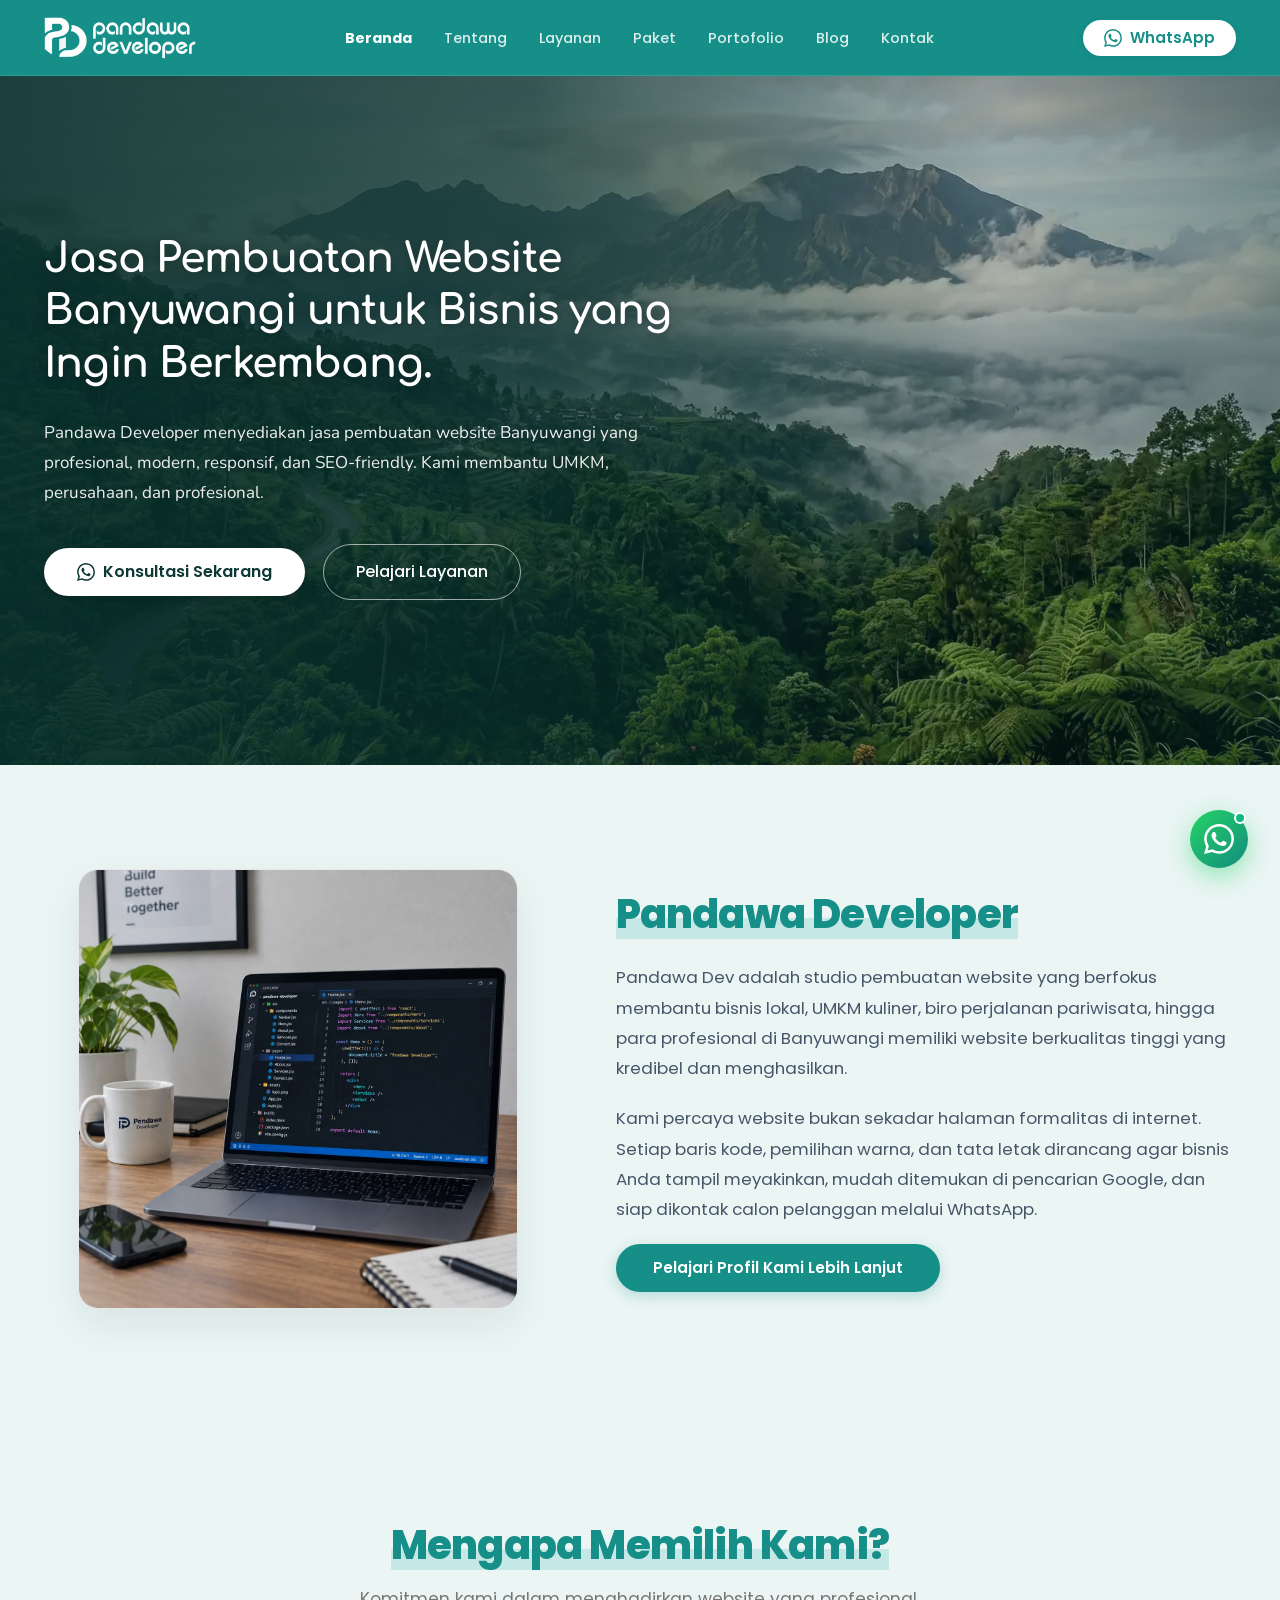
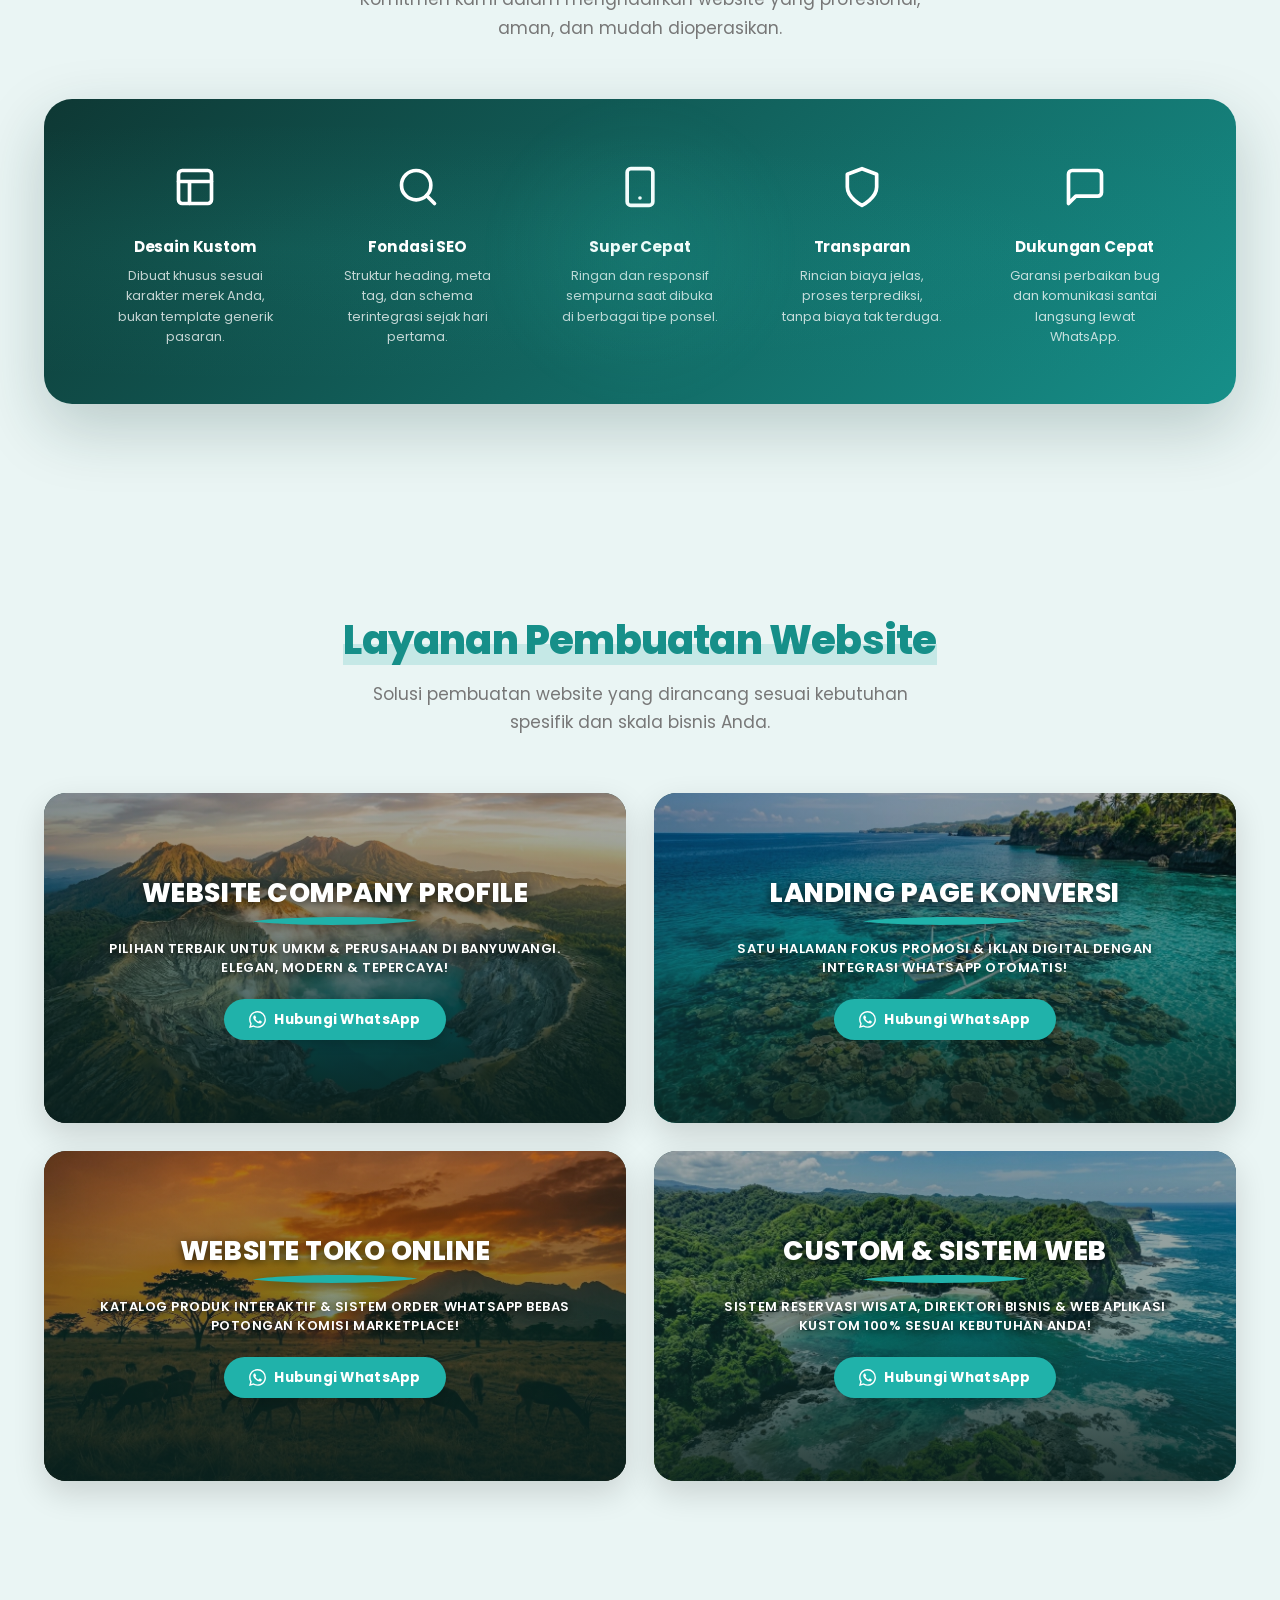
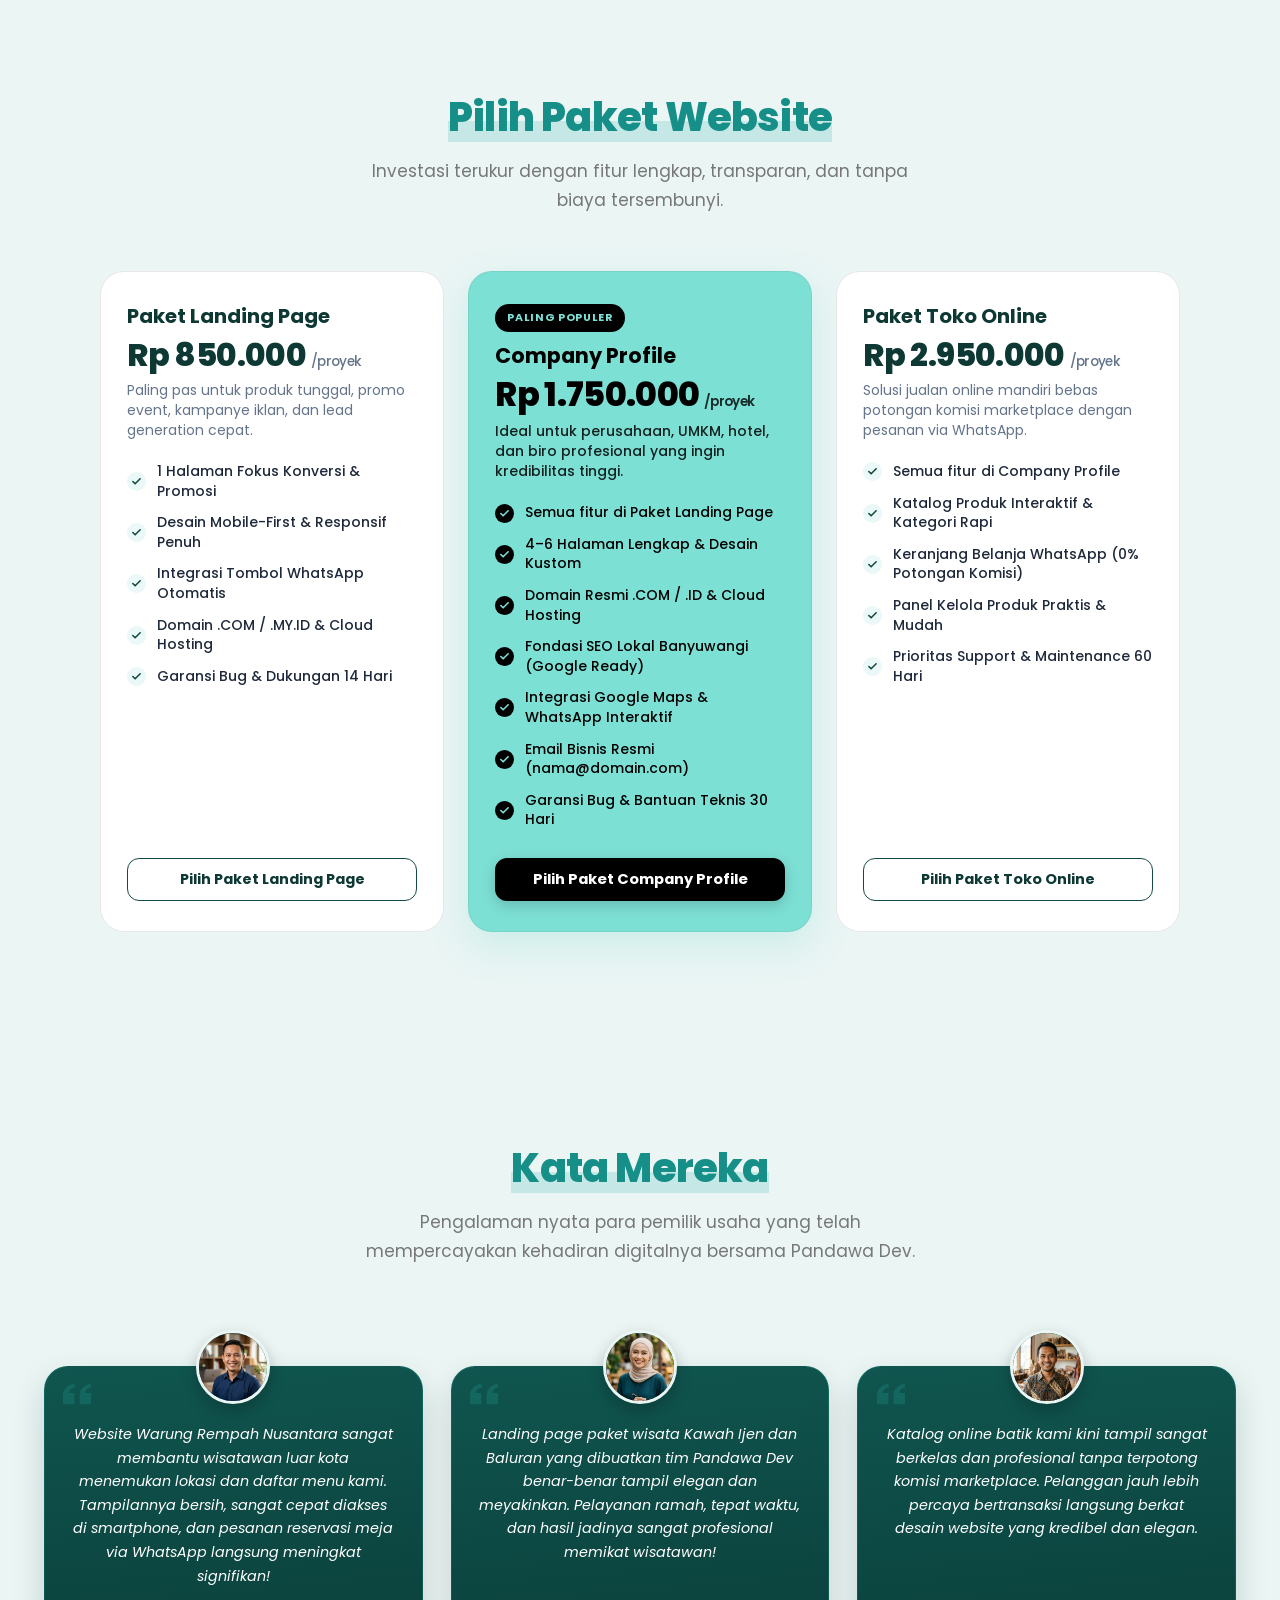
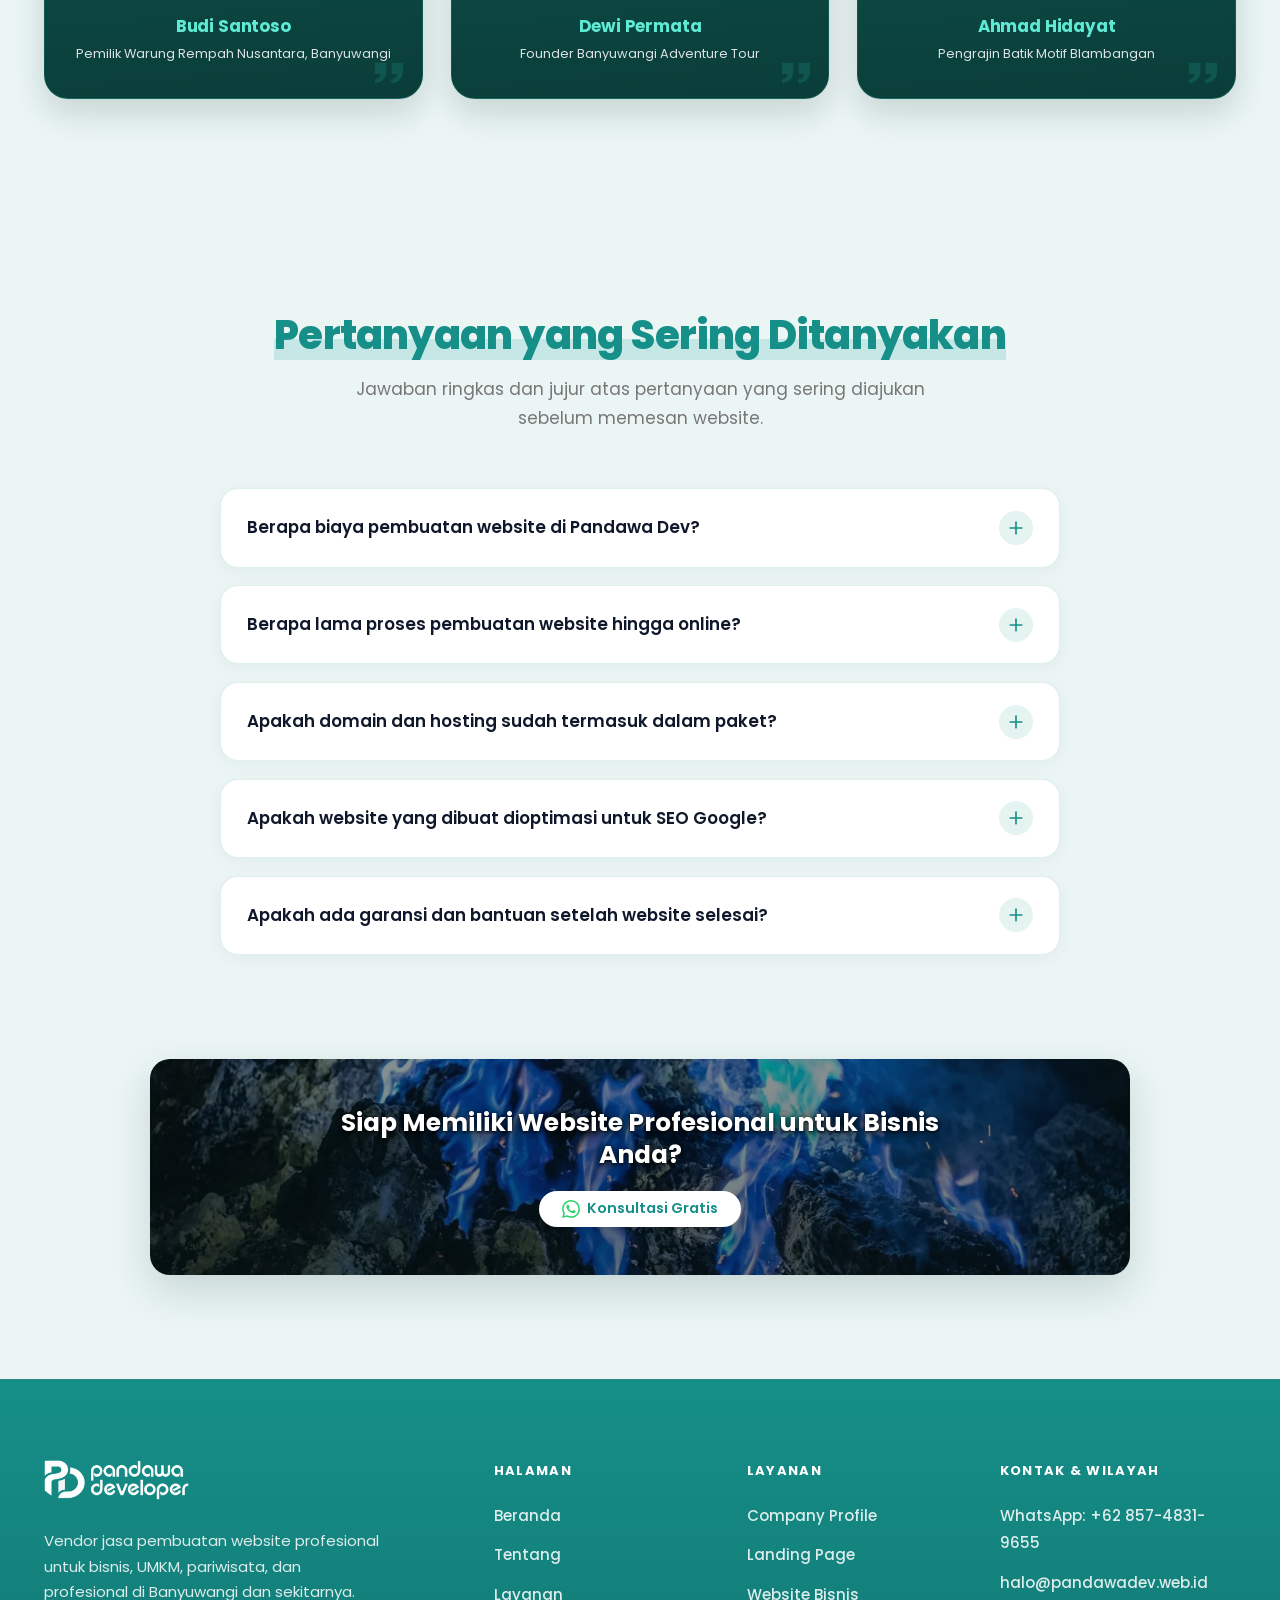
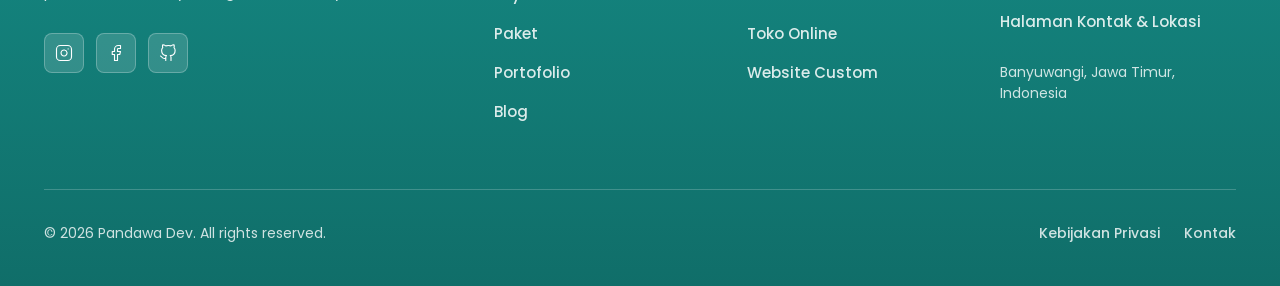
==== commit a9435ad7: "hapus dropdown layanan" ====
--- a/index.html
+++ b/index.html
@@ -331,36 +331,8 @@
 
         </div>
 
-        <div class="navbar-mobile-item has-dropdown">
-
-          <a href="/layanan/" class="navbar-mobile-link ">
-
-            <span>Layanan</span>
-
-            <svg class="navbar-mobile-chevron" width="18" height="18" viewBox="0 0 24 24" fill="none"
-
-              stroke="currentColor" stroke-width="2.5" stroke-linecap="round" stroke-linejoin="round">
-
-              <polyline points="6 9 12 15 18 9" />
-
-            </svg>
-
-          </a>
-
-          <div class="navbar-mobile-submenu">
-
-            <a href="/layanan/#company-profile" class="navbar-mobile-sublink">Company Profile</a>
-
-            <a href="/layanan/#landing-page" class="navbar-mobile-sublink">Landing Page</a>
-
-            <a href="/layanan/#website-bisnis" class="navbar-mobile-sublink">Website Bisnis</a>
-
-            <a href="/layanan/#toko-online" class="navbar-mobile-sublink">Toko Online</a>
-
-            <a href="/layanan/#custom" class="navbar-mobile-sublink">Website Custom</a>
-
-          </div>
-
+        <div class="navbar-mobile-item">
+          <a href="/layanan/" class="navbar-mobile-link">Layanan</a>
         </div>
 
         <div class="navbar-mobile-item">
